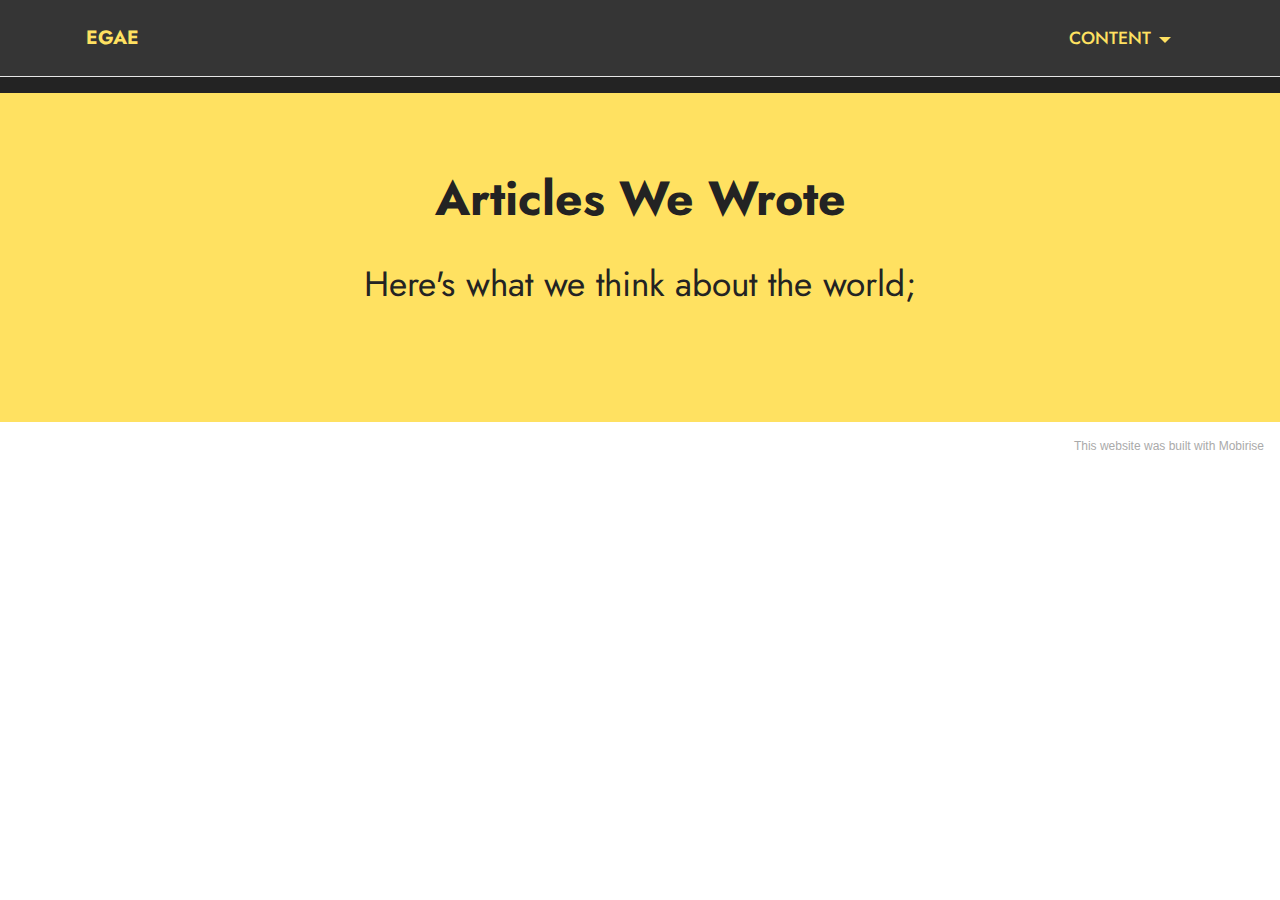
==== articles.html @ cf66ccb6 "Add files via upload" ====
<!DOCTYPE html>
<html  >
<head>
  <!-- Site made with Mobirise Website Builder v5.2.0, https://mobirise.com -->
  <meta charset="UTF-8">
  <meta http-equiv="X-UA-Compatible" content="IE=edge">
  <meta name="generator" content="Mobirise v5.2.0, mobirise.com">
  <meta name="viewport" content="width=device-width, initial-scale=1, minimum-scale=1">
  <link rel="shortcut icon" href="assets/images/logo.png" type="image/x-icon">
  <meta name="description" content="">
  
  
  <title>Articles</title>
  <link rel="stylesheet" href="assets/tether/tether.min.css">
  <link rel="stylesheet" href="assets/bootstrap/css/bootstrap.min.css">
  <link rel="stylesheet" href="assets/bootstrap/css/bootstrap-grid.min.css">
  <link rel="stylesheet" href="assets/bootstrap/css/bootstrap-reboot.min.css">
  <link rel="stylesheet" href="assets/dropdown/css/style.css">
  <link rel="stylesheet" href="assets/socicon/css/styles.css">
  <link rel="stylesheet" href="assets/theme/css/style.css">
  <link rel="preload" as="style" href="assets/mobirise/css/mbr-additional.css"><link rel="stylesheet" href="assets/mobirise/css/mbr-additional.css" type="text/css">
  
  
  
  
</head>
<body>
  
  <section class="menu cid-sfcs3PVXkH" once="menu" id="menu1-u">
    
    <nav class="navbar navbar-dropdown navbar-fixed-top navbar-expand-lg">
        <div class="container">
            <div class="navbar-brand">
                
                <span class="navbar-caption-wrap"><a class="navbar-caption text-warning text-primary display-7" href="index.html">EGAE</a></span>
            </div>
            <button class="navbar-toggler" type="button" data-toggle="collapse" data-target="#navbarSupportedContent" aria-controls="navbarNavAltMarkup" aria-expanded="false" aria-label="Toggle navigation">
                <div class="hamburger">
                    <span></span>
                    <span></span>
                    <span></span>
                    <span></span>
                </div>
            </button>
            <div class="collapse navbar-collapse" id="navbarSupportedContent">
                <ul class="navbar-nav nav-dropdown nav-right" data-app-modern-menu="true"><li class="nav-item dropdown"><a class="nav-link link dropdown-toggle text-warning display-4" href="#" data-toggle="dropdown-submenu" aria-expanded="false">
                            CONTENT</a><div class="dropdown-menu"><a class="dropdown-item text-warning text-primary display-4" href="articles.html" aria-expanded="false">ARTICLES</a><a class="dropdown-item text-warning text-primary display-4" href="games.html" aria-expanded="false">GAMES</a><a class="dropdown-item text-warning text-primary display-4" href="videos.html" aria-expanded="false">VIDEOS</a><a class="dropdown-item text-warning text-primary display-4" href="photos.html" aria-expanded="false">PHOTOS</a></div></li></ul>
                
                
            </div>
        </div>
    </nav>

</section>

<section class="footer3 cid-sfcs3QDamF" once="footers" id="footer3-v">

    

    

    <div class="container">
        <div class="media-container-row align-center mbr-white">
            
            
            <div class="row row-copirayt">
                <p class="mbr-text mb-0 mbr-fonts-style mbr-white align-center display-7">
                    Site by Matthew Stevens, Isaac, Dayne Moonsamy, Armand Bredenkamp</p>
            </div>
        </div>
    </div>
</section>

<section class="content4 cid-sfcs3Rqg0g" id="content4-w">
    
    
    <div class="container">
        <div class="row justify-content-center">
            <div class="title col-md-12 col-lg-10">
                <h3 class="mbr-section-title mbr-fonts-style align-center mb-4 display-2">
                    <strong>Articles We Wrote</strong></h3>
                <h4 class="mbr-section-subtitle align-center mbr-fonts-style mb-4 display-5">
                    Here's what we think about the world;</h4>
                
            </div>
        </div>
    </div>
</section><section style="background-color: #fff; font-family: -apple-system, BlinkMacSystemFont, 'Segoe UI', 'Roboto', 'Helvetica Neue', Arial, sans-serif; color:#aaa; font-size:12px; padding: 0; align-items: center; display: flex;"><a href="https://mobirise.site/w" style="flex: 1 1; height: 3rem; padding-left: 1rem;"></a><p style="flex: 0 0 auto; margin:0; padding-right:1rem;"><a href="https://mobirise.site/d" style="color:#aaa;">This website</a> was built with Mobirise</p></section><script src="assets/web/assets/jquery/jquery.min.js"></script>  <script src="assets/popper/popper.min.js"></script>  <script src="assets/tether/tether.min.js"></script>  <script src="assets/bootstrap/js/bootstrap.min.js"></script>  <script src="assets/smoothscroll/smooth-scroll.js"></script>  <script src="assets/dropdown/js/nav-dropdown.js"></script>  <script src="assets/dropdown/js/navbar-dropdown.js"></script>  <script src="assets/touchswipe/jquery.touch-swipe.min.js"></script>  <script src="assets/theme/js/script.js"></script>  
  
  
</body>
</html>
---- assets/dropdown/css/style.css ----
.navbar-dropdown {
  left: 0;
  padding: 0;
  position: absolute;
  right: 0;
  top: 0;
  transition: all 0.45s ease;
  z-index: 1030;
  background: #282828; }
  .navbar-dropdown .navbar-logo {
    margin-right: 0.8rem;
    transition: margin 0.3s ease-in-out;
    vertical-align: middle; }
    .navbar-dropdown .navbar-logo img {
      height: 3.125rem;
      transition: all 0.3s ease-in-out; }
    .navbar-dropdown .navbar-logo.mbr-iconfont {
      font-size: 3.125rem;
      line-height: 3.125rem; }
  .navbar-dropdown .navbar-caption {
    font-weight: 700;
    white-space: normal;
    vertical-align: -4px;
    line-height: 3.125rem !important; }
    .navbar-dropdown .navbar-caption, .navbar-dropdown .navbar-caption:hover {
      color: inherit;
      text-decoration: none; }
  .navbar-dropdown .mbr-iconfont + .navbar-caption {
    vertical-align: -1px; }
  .navbar-dropdown.navbar-fixed-top {
    position: fixed; }
  .navbar-dropdown .navbar-brand span {
    vertical-align: -4px; }
  .navbar-dropdown.bg-color.transparent {
    background: none; }
  .navbar-dropdown.navbar-short .navbar-brand {
    padding: 0.625rem 0; }
    .navbar-dropdown.navbar-short .navbar-brand span {
      vertical-align: -1px; }
  .navbar-dropdown.navbar-short .navbar-caption {
    line-height: 2.375rem !important;
    vertical-align: -2px; }
  .navbar-dropdown.navbar-short .navbar-logo {
    margin-right: 0.5rem; }
    .navbar-dropdown.navbar-short .navbar-logo img {
      height: 2.375rem; }
    .navbar-dropdown.navbar-short .navbar-logo.mbr-iconfont {
      font-size: 2.375rem;
      line-height: 2.375rem; }
  .navbar-dropdown.navbar-short .mbr-table-cell {
    height: 3.625rem; }
  .navbar-dropdown .navbar-close {
    left: 0.6875rem;
    position: fixed;
    top: 0.75rem;
    z-index: 1000; }
  .navbar-dropdown .hamburger-icon {
    content: "";
    display: inline-block;
    vertical-align: middle;
    width: 16px;
    -webkit-box-shadow: 0 -6px 0 1px #282828,0 0 0 1px #282828,0 6px 0 1px #282828;
    -moz-box-shadow: 0 -6px 0 1px #282828,0 0 0 1px #282828,0 6px 0 1px #282828;
    box-shadow: 0 -6px 0 1px #282828,0 0 0 1px #282828,0 6px 0 1px #282828; }

.dropdown-menu .dropdown-toggle[data-toggle="dropdown-submenu"]::after {
  border-bottom: 0.35em solid transparent;
  border-left: 0.35em solid;
  border-right: 0;
  border-top: 0.35em solid transparent;
  margin-left: 0.3rem; }

.dropdown-menu .dropdown-item:focus {
  outline: 0; }

.nav-dropdown {
  font-size: 0.75rem;
  font-weight: 500;
  height: auto !important; }
  .nav-dropdown .nav-btn {
    padding-left: 1rem; }
  .nav-dropdown .link {
    margin: .667em 1.667em;
    font-weight: 500;
    padding: 0;
    transition: color .2s ease-in-out; }
    .nav-dropdown .link.dropdown-toggle {
      margin-right: 2.583em; }
      .nav-dropdown .link.dropdown-toggle::after {
        margin-left: .25rem;
        border-top: 0.35em solid;
        border-right: 0.35em solid transparent;
        border-left: 0.35em solid transparent;
        border-bottom: 0; }
      .nav-dropdown .link.dropdown-toggle[aria-expanded="true"] {
        margin: 0;
        padding: 0.667em 3.263em  0.667em 1.667em; }
  .nav-dropdown .link::after,
  .nav-dropdown .dropdown-item::after {
    color: inherit; }
  .nav-dropdown .btn {
    font-size: 0.75rem;
    font-weight: 700;
    letter-spacing: 0;
    margin-bottom: 0;
    padding-left: 1.25rem;
    padding-right: 1.25rem; }
  .nav-dropdown .dropdown-menu {
    border-radius: 0;
    border: 0;
    left: 0;
    margin: 0;
    padding-bottom: 1.25rem;
    padding-top: 1.25rem;
    position: relative; }
  .nav-dropdown .dropdown-submenu {
    margin-left: 0.125rem;
    top: 0; }
  .nav-dropdown .dropdown-item {
    font-weight: 500;
    line-height: 2;
    padding: 0.3846em 4.615em 0.3846em 1.5385em;
    position: relative;
    transition: color .2s ease-in-out, background-color .2s ease-in-out; }
    .nav-dropdown .dropdown-item::after {
      margin-top: -0.3077em;
      position: absolute;
      right: 1.1538em;
      top: 50%; }
    .nav-dropdown .dropdown-item:focus, .nav-dropdown .dropdown-item:hover {
      background: none; }

@media (max-width: 767px) {
  .nav-dropdown.navbar-toggleable-sm {
    bottom: 0;
    display: none;
    left: 0;
    overflow-x: hidden;
    position: fixed;
    top: 0;
    transform: translateX(-100%);
    -ms-transform: translateX(-100%);
    -webkit-transform: translateX(-100%);
    width: 18.75rem;
    z-index: 999; } }
.nav-dropdown.navbar-toggleable-xl {
  bottom: 0;
  display: none;
  left: 0;
  overflow-x: hidden;
  position: fixed;
  top: 0;
  transform: translateX(-100%);
  -ms-transform: translateX(-100%);
  -webkit-transform: translateX(-100%);
  width: 18.75rem;
  z-index: 999; }

.nav-dropdown-sm {
  display: block !important;
  overflow-x: hidden;
  overflow: auto;
  padding-top: 3.875rem; }
  .nav-dropdown-sm::after {
    content: "";
    display: block;
    height: 3rem;
    width: 100%; }
  .nav-dropdown-sm.collapse.in ~ .navbar-close {
    display: block !important; }
  .nav-dropdown-sm.collapsing, .nav-dropdown-sm.collapse.in {
    transform: translateX(0);
    -ms-transform: translateX(0);
    -webkit-transform: translateX(0);
    transition: all 0.25s ease-out;
    -webkit-transition: all 0.25s ease-out;
    background: #282828; }
  .nav-dropdown-sm.collapsing[aria-expanded="false"] {
    transform: translateX(-100%);
    -ms-transform: translateX(-100%);
    -webkit-transform: translateX(-100%); }
  .nav-dropdown-sm .nav-item {
    display: block;
    margin-left: 0 !important;
    padding-left: 0; }
  .nav-dropdown-sm .link,
  .nav-dropdown-sm .dropdown-item {
    border-top: 1px dotted rgba(255, 255, 255, 0.1);
    font-size: 0.8125rem;
    line-height: 1.6;
    margin: 0 !important;
    padding: 0.875rem 2.4rem 0.875rem 1.5625rem !important;
    position: relative;
    white-space: normal; }
    .nav-dropdown-sm .link:focus, .nav-dropdown-sm .link:hover,
    .nav-dropdown-sm .dropdown-item:focus,
    .nav-dropdown-sm .dropdown-item:hover {
      background: rgba(0, 0, 0, 0.2) !important;
      color: #c0a375; }
  .nav-dropdown-sm .nav-btn {
    position: relative;
    padding: 1.5625rem 1.5625rem 0 1.5625rem; }
    .nav-dropdown-sm .nav-btn::before {
      border-top: 1px dotted rgba(255, 255, 255, 0.1);
      content: "";
      left: 0;
      position: absolute;
      top: 0;
      width: 100%; }
    .nav-dropdown-sm .nav-btn + .nav-btn {
      padding-top: 0.625rem; }
      .nav-dropdown-sm .nav-btn + .nav-btn::before {
        display: none; }
  .nav-dropdown-sm .btn {
    padding: 0.625rem 0; }
  .nav-dropdown-sm .dropdown-toggle[data-toggle="dropdown-submenu"]::after {
    margin-left: .25rem;
    border-top: 0.35em solid;
    border-right: 0.35em solid transparent;
    border-left: 0.35em solid transparent;
    border-bottom: 0; }
  .nav-dropdown-sm .dropdown-toggle[data-toggle="dropdown-submenu"][aria-expanded="true"]::after {
    border-top: 0;
    border-right: 0.35em solid transparent;
    border-left: 0.35em solid transparent;
    border-bottom: 0.35em solid; }
  .nav-dropdown-sm .dropdown-menu {
    margin: 0;
    padding: 0;
    position: relative;
    top: 0;
    left: 0;
    width: 100%;
    border: 0;
    float: none;
    border-radius: 0;
    background: none; }
  .nav-dropdown-sm .dropdown-submenu {
    left: 100%;
    margin-left: 0.125rem;
    margin-top: -1.25rem;
    top: 0; }

.navbar-toggleable-sm .nav-dropdown .dropdown-menu {
  position: absolute; }

.navbar-toggleable-sm .nav-dropdown .dropdown-submenu {
  left: 100%;
  margin-left: 0.125rem;
  margin-top: -1.25rem;
  top: 0; }

.navbar-toggleable-sm.opened .nav-dropdown .dropdown-menu {
  position: relative; }

.navbar-toggleable-sm.opened .nav-dropdown .dropdown-submenu {
  left: 0;
  margin-left: 00rem;
  margin-top: 0rem;
  top: 0; }

.is-builder .nav-dropdown.collapsing {
  transition: none !important; }

/*# sourceMappingURL=style.css.map */
---- assets/socicon/css/styles.css ----
@charset "UTF-8";

@font-face {
  font-family: 'Socicon';
  src:  url('../fonts/socicon.eot');
  src:  url('../fonts/socicon.eot?#iefix') format('embedded-opentype'),
    url('../fonts/socicon.woff2') format('woff2'),
    url('../fonts/socicon.ttf') format('truetype'),
    url('../fonts/socicon.woff') format('woff'),
    url('../fonts/socicon.svg#socicon') format('svg');
  font-weight: normal;
  font-style: normal;
}

[data-icon]:before {
  font-family: "socicon" !important;
  content: attr(data-icon);
  font-style: normal !important;
  font-weight: normal !important;
  font-variant: normal !important;
  text-transform: none !important;
  speak: none;
  line-height: 1;
  -webkit-font-smoothing: antialiased;
  -moz-osx-font-smoothing: grayscale;
}

[class^="socicon-"], [class*=" socicon-"] {
  /* use !important to prevent issues with browser extensions that change fonts */
  font-family: 'Socicon' !important;
  speak: none;
  font-style: normal;
  font-weight: normal;
  font-variant: normal;
  text-transform: none;
  line-height: 1;

  /* Better Font Rendering =========== */
  -webkit-font-smoothing: antialiased;
  -moz-osx-font-smoothing: grayscale;
}

.socicon-eitaa:before {
  content: "\e97c";
}
.socicon-soroush:before {
  content: "\e97d";
}
.socicon-bale:before {
  content: "\e97e";
}
.socicon-zazzle:before {
  content: "\e97b";
}
.socicon-society6:before {
  content: "\e97a";
}
.socicon-redbubble:before {
  content: "\e979";
}
.socicon-avvo:before {
  content: "\e978";
}
.socicon-stitcher:before {
  content: "\e977";
}
.socicon-googlehangouts:before {
  content: "\e974";
}
.socicon-dlive:before {
  content: "\e975";
}
.socicon-vsco:before {
  content: "\e976";
}
.socicon-flipboard:before {
  content: "\e973";
}
.socicon-ubuntu:before {
  content: "\e958";
}
.socicon-artstation:before {
  content: "\e959";
}
.socicon-invision:before {
  content: "\e95a";
}
.socicon-torial:before {
  content: "\e95b";
}
.socicon-collectorz:before {
  content: "\e95c";
}
.socicon-seenthis:before {
  content: "\e95d";
}
.socicon-googleplaymusic:before {
  content: "\e95e";
}
.socicon-debian:before {
  content: "\e95f";
}
.socicon-filmfreeway:before {
  content: "\e960";
}
.socicon-gnome:before {
  content: "\e961";
}
.socicon-itchio:before {
  content: "\e962";
}
.socicon-jamendo:before {
  content: "\e963";
}
.socicon-mix:before {
  content: "\e964";
}
.socicon-sharepoint:before {
  content: "\e965";
}
.socicon-tinder:before {
  content: "\e966";
}
.socicon-windguru:before {
  content: "\e967";
}
.socicon-cdbaby:before {
  content: "\e968";
}
.socicon-elementaryos:before {
  content: "\e969";
}
.socicon-stage32:before {
  content: "\e96a";
}
.socicon-tiktok:before {
  content: "\e96b";
}
.socicon-gitter:before {
  content: "\e96c";
}
.socicon-letterboxd:before {
  content: "\e96d";
}
.socicon-threema:before {
  content: "\e96e";
}
.socicon-splice:before {
  content: "\e96f";
}
.socicon-metapop:before {
  content: "\e970";
}
.socicon-naver:before {
  content: "\e971";
}
.socicon-remote:before {
  content: "\e972";
}
.socicon-internet:before {
  content: "\e957";
}
.socicon-moddb:before {
  content: "\e94b";
}
.socicon-indiedb:before {
  content: "\e94c";
}
.socicon-traxsource:before {
  content: "\e94d";
}
.socicon-gamefor:before {
  content: "\e94e";
}
.socicon-pixiv:before {
  content: "\e94f";
}
.socicon-myanimelist:before {
  content: "\e950";
}
.socicon-blackberry:before {
  content: "\e951";
}
.socicon-wickr:before {
  content: "\e952";
}
.socicon-spip:before {
  content: "\e953";
}
.socicon-napster:before {
  content: "\e954";
}
.socicon-beatport:before {
  content: "\e955";
}
.socicon-hackerone:before {
  content: "\e956";
}
.socicon-hackernews:before {
  content: "\e946";
}
.socicon-smashwords:before {
  content: "\e947";
}
.socicon-kobo:before {
  content: "\e948";
}
.socicon-bookbub:before {
  content: "\e949";
}
.socicon-mailru:before {
  content: "\e94a";
}
.socicon-gitlab:before {
  content: "\e945";
}
.socicon-instructables:before {
  content: "\e944";
}
.socicon-portfolio:before {
  content: "\e943";
}
.socicon-codered:before {
  content: "\e940";
}
.socicon-origin:before {
  content: "\e941";
}
.socicon-nextdoor:before {
  content: "\e942";
}
.socicon-udemy:before {
  content: "\e93f";
}
.socicon-livemaster:before {
  content: "\e93e";
}
.socicon-crunchbase:before {
  content: "\e93b";
}
.socicon-homefy:before {
  content: "\e93c";
}
.socicon-calendly:before {
  content: "\e93d";
}
.socicon-realtor:before {
  content: "\e90f";
}
.socicon-tidal:before {
  content: "\e910";
}
.socicon-qobuz:before {
  content: "\e911";
}
.socicon-natgeo:before {
  content: "\e912";
}
.socicon-mastodon:before {
  content: "\e913";
}
.socicon-unsplash:before {
  content: "\e914";
}
.socicon-homeadvisor:before {
  content: "\e915";
}
.socicon-angieslist:before {
  content: "\e916";
}
.socicon-codepen:before {
  content: "\e917";
}
.socicon-slack:before {
  content: "\e918";
}
.socicon-openaigym:before {
  content: "\e919";
}
.socicon-logmein:before {
  content: "\e91a";
}
.socicon-fiverr:before {
  content: "\e91b";
}
.socicon-gotomeeting:before {
  content: "\e91c";
}
.socicon-aliexpress:before {
  content: "\e91d";
}
.socicon-guru:before {
  content: "\e91e";
}
.socicon-appstore:before {
  content: "\e91f";
}
.socicon-homes:before {
  content: "\e920";
}
.socicon-zoom:before {
  content: "\e921";
}
.socicon-alibaba:before {
  content: "\e922";
}
.socicon-craigslist:before {
  content: "\e923";
}
.socicon-wix:before {
  content: "\e924";
}
.socicon-redfin:before {
  content: "\e925";
}
.socicon-googlecalendar:before {
  content: "\e926";
}
.socicon-shopify:before {
  content: "\e927";
}
.socicon-freelancer:before {
  content: "\e928";
}
.socicon-seedrs:before {
  content: "\e929";
}
.socicon-bing:before {
  content: "\e92a";
}
.socicon-doodle:before {
  content: "\e92b";
}
.socicon-bonanza:before {
  content: "\e92c";
}
.socicon-squarespace:before {
  content: "\e92d";
}
.socicon-toptal:before {
  content: "\e92e";
}
.socicon-gust:before {
  content: "\e92f";
}
.socicon-ask:before {
  content: "\e930";
}
.socicon-trulia:before {
  content: "\e931";
}
.socicon-loomly:before {
  content: "\e932";
}
.socicon-ghost:before {
  content: "\e933";
}
.socicon-upwork:before {
  content: "\e934";
}
.socicon-fundable:before {
  content: "\e935";
}
.socicon-booking:before {
  content: "\e936";
}
.socicon-googlemaps:before {
  content: "\e937";
}
.socicon-zillow:before {
  content: "\e938";
}
.socicon-niconico:before {
  content: "\e939";
}
.socicon-toneden:before {
  content: "\e93a";
}
.socicon-augment:before {
  content: "\e908";
}
.socicon-bitbucket:before {
  content: "\e909";
}
.socicon-fyuse:before {
  content: "\e90a";
}
.socicon-yt-gaming:before {
  content: "\e90b";
}
.socicon-sketchfab:before {
  content: "\e90c";
}
.socicon-mobcrush:before {
  content: "\e90d";
}
.socicon-microsoft:before {
  content: "\e90e";
}
.socicon-pandora:before {
  content: "\e907";
}
.socicon-messenger:before {
  content: "\e906";
}
.socicon-gamewisp:before {
  content: "\e905";
}
.socicon-bloglovin:before {
  content: "\e904";
}
.socicon-tunein:before {
  content: "\e903";
}
.socicon-gamejolt:before {
  content: "\e901";
}
.socicon-trello:before {
  content: "\e902";
}
.socicon-spreadshirt:before {
  content: "\e900";
}
.socicon-500px:before {
  content: "\e000";
}
.socicon-8tracks:before {
  content: "\e001";
}
.socicon-airbnb:before {
  content: "\e002";
}
.socicon-alliance:before {
  content: "\e003";
}
.socicon-amazon:before {
  content: "\e004";
}
.socicon-amplement:before {
  content: "\e005";
}
.socicon-android:before {
  content: "\e006";
}
.socicon-angellist:before {
  content: "\e007";
}
.socicon-apple:before {
  content: "\e008";
}
.socicon-appnet:before {
  content: "\e009";
}
.socicon-baidu:before {
  content: "\e00a";
}
.socicon-bandcamp:before {
  content: "\e00b";
}
.socicon-battlenet:before {
  content: "\e00c";
}
.socicon-mixer:before {
  content: "\e00d";
}
.socicon-bebee:before {
  content: "\e00e";
}
.socicon-bebo:before {
  content: "\e00f";
}
.socicon-behance:before {
  content: "\e010";
}
.socicon-blizzard:before {
  content: "\e011";
}
.socicon-blogger:before {
  content: "\e012";
}
.socicon-buffer:before {
  content: "\e013";
}
.socicon-chrome:before {
  content: "\e014";
}
.socicon-coderwall:before {
  content: "\e015";
}
.socicon-curse:before {
  content: "\e016";
}
.socicon-dailymotion:before {
  content: "\e017";
}
.socicon-deezer:before {
  content: "\e018";
}
.socicon-delicious:before {
  content: "\e019";
}
.socicon-deviantart:before {
  content: "\e01a";
}
.socicon-diablo:before {
  content: "\e01b";
}
.socicon-digg:before {
  content: "\e01c";
}
.socicon-discord:before {
  content: "\e01d";
}
.socicon-disqus:before {
  content: "\e01e";
}
.socicon-douban:before {
  content: "\e01f";
}
.socicon-draugiem:before {
  content: "\e020";
}
.socicon-dribbble:before {
  content: "\e021";
}
.socicon-drupal:before {
  content: "\e022";
}
.socicon-ebay:before {
  content: "\e023";
}
.socicon-ello:before {
  content: "\e024";
}
.socicon-endomodo:before {
  content: "\e025";
}
.socicon-envato:before {
  content: "\e026";
}
.socicon-etsy:before {
  content: "\e027";
}
.socicon-facebook:before {
  content: "\e028";
}
.socicon-feedburner:before {
  content: "\e029";
}
.socicon-filmweb:before {
  content: "\e02a";
}
.socicon-firefox:before {
  content: "\e02b";
}
.socicon-flattr:before {
  content: "\e02c";
}
.socicon-flickr:before {
  content: "\e02d";
}
.socicon-formulr:before {
  content: "\e02e";
}
.socicon-forrst:before {
  content: "\e02f";
}
.socicon-foursquare:before {
  content: "\e030";
}
.socicon-friendfeed:before {
  content: "\e031";
}
.socicon-github:before {
  content: "\e032";
}
.socicon-goodreads:before {
  content: "\e033";
}
.socicon-google:before {
  content: "\e034";
}
.socicon-googlescholar:before {
  content: "\e035";
}
.socicon-googlegroups:before {
  content: "\e036";
}
.socicon-googlephotos:before {
  content: "\e037";
}
.socicon-googleplus:before {
  content: "\e038";
}
.socicon-grooveshark:before {
  content: "\e039";
}
.socicon-hackerrank:before {
  content: "\e03a";
}
.socicon-hearthstone:before {
  content: "\e03b";
}
.socicon-hellocoton:before {
  content: "\e03c";
}
.socicon-heroes:before {
  content: "\e03d";
}
.socicon-smashcast:before {
  content: "\e03e";
}
.socicon-horde:before {
  content: "\e03f";
}
.socicon-houzz:before {
  content: "\e040";
}
.socicon-icq:before {
  content: "\e041";
}
.socicon-identica:before {
  content: "\e042";
}
.socicon-imdb:before {
  content: "\e043";
}
.socicon-instagram:before {
  content: "\e044";
}
.socicon-issuu:before {
  content: "\e045";
}
.socicon-istock:before {
  content: "\e046";
}
.socicon-itunes:before {
  content: "\e047";
}
.socicon-keybase:before {
  content: "\e048";
}
.socicon-lanyrd:before {
  content: "\e049";
}
.socicon-lastfm:before {
  content: "\e04a";
}
.socicon-line:before {
  content: "\e04b";
}
.socicon-linkedin:before {
  content: "\e04c";
}
.socicon-livejournal:before {
  content: "\e04d";
}
.socicon-lyft:before {
  content: "\e04e";
}
.socicon-macos:before {
  content: "\e04f";
}
.socicon-mail:before {
  content: "\e050";
}
.socicon-medium:before {
  content: "\e051";
}
.socicon-meetup:before {
  content: "\e052";
}
.socicon-mixcloud:before {
  content: "\e053";
}
.socicon-modelmayhem:before {
  content: "\e054";
}
.socicon-mumble:before {
  content: "\e055";
}
.socicon-myspace:before {
  content: "\e056";
}
.socicon-newsvine:before {
  content: "\e057";
}
.socicon-nintendo:before {
  content: "\e058";
}
.socicon-npm:before {
  content: "\e059";
}
.socicon-odnoklassniki:before {
  content: "\e05a";
}
.socicon-openid:before {
  content: "\e05b";
}
.socicon-opera:before {
  content: "\e05c";
}
.socicon-outlook:before {
  content: "\e05d";
}
.socicon-overwatch:before {
  content: "\e05e";
}
.socicon-patreon:before {
  content: "\e05f";
}
.socicon-paypal:before {
  content: "\e060";
}
.socicon-periscope:before {
  content: "\e061";
}
.socicon-persona:before {
  content: "\e062";
}
.socicon-pinterest:before {
  content: "\e063";
}
.socicon-play:before {
  content: "\e064";
}
.socicon-player:before {
  content: "\e065";
}
.socicon-playstation:before {
  content: "\e066";
}
.socicon-pocket:before {
  content: "\e067";
}
.socicon-qq:before {
  content: "\e068";
}
.socicon-quora:before {
  content: "\e069";
}
.socicon-raidcall:before {
  content: "\e06a";
}
.socicon-ravelry:before {
  content: "\e06b";
}
.socicon-reddit:before {
  content: "\e06c";
}
.socicon-renren:before {
  content: "\e06d";
}
.socicon-researchgate:before {
  content: "\e06e";
}
.socicon-residentadvisor:before {
  content: "\e06f";
}
.socicon-reverbnation:before {
  content: "\e070";
}
.socicon-rss:before {
  content: "\e071";
}
.socicon-sharethis:before {
  content: "\e072";
}
.socicon-skype:before {
  content: "\e073";
}
.socicon-slideshare:before {
  content: "\e074";
}
.socicon-smugmug:before {
  content: "\e075";
}
.socicon-snapchat:before {
  content: "\e076";
}
.socicon-songkick:before {
  content: "\e077";
}
.socicon-soundcloud:before {
  content: "\e078";
}
.socicon-spotify:before {
  content: "\e079";
}
.socicon-stackexchange:before {
  content: "\e07a";
}
.socicon-stackoverflow:before {
  content: "\e07b";
}
.socicon-starcraft:before {
  content: "\e07c";
}
.socicon-stayfriends:before {
  content: "\e07d";
}
.socicon-steam:before {
  content: "\e07e";
}
.socicon-storehouse:before {
  content: "\e07f";
}
.socicon-strava:before {
  content: "\e080";
}
.socicon-streamjar:before {
  content: "\e081";
}
.socicon-stumbleupon:before {
  content: "\e082";
}
.socicon-swarm:before {
  content: "\e083";
}
.socicon-teamspeak:before {
  content: "\e084";
}
.socicon-teamviewer:before {
  content: "\e085";
}
.socicon-technorati:before {
  content: "\e086";
}
.socicon-telegram:before {
  content: "\e087";
}
.socicon-tripadvisor:before {
  content: "\e088";
}
.socicon-tripit:before {
  content: "\e089";
}
.socicon-triplej:before {
  content: "\e08a";
}
.socicon-tumblr:before {
  content: "\e08b";
}
.socicon-twitch:before {
  content: "\e08c";
}
.socicon-twitter:before {
  content: "\e08d";
}
.socicon-uber:before {
  content: "\e08e";
}
.socicon-ventrilo:before {
  content: "\e08f";
}
.socicon-viadeo:before {
  content: "\e090";
}
.socicon-viber:before {
  content: "\e091";
}
.socicon-viewbug:before {
  content: "\e092";
}
.socicon-vimeo:before {
  content: "\e093";
}
.socicon-vine:before {
  content: "\e094";
}
.socicon-vkontakte:before {
  content: "\e095";
}
.socicon-warcraft:before {
  content: "\e096";
}
.socicon-wechat:before {
  content: "\e097";
}
.socicon-weibo:before {
  content: "\e098";
}
.socicon-whatsapp:before {
  content: "\e099";
}
.socicon-wikipedia:before {
  content: "\e09a";
}
.socicon-windows:before {
  content: "\e09b";
}
.socicon-wordpress:before {
  content: "\e09c";
}
.socicon-wykop:before {
  content: "\e09d";
}
.socicon-xbox:before {
  content: "\e09e";
}
.socicon-xing:before {
  content: "\e09f";
}
.socicon-yahoo:before {
  content: "\e0a0";
}
.socicon-yammer:before {
  content: "\e0a1";
}
.socicon-yandex:before {
  content: "\e0a2";
}
.socicon-yelp:before {
  content: "\e0a3";
}
.socicon-younow:before {
  content: "\e0a4";
}
.socicon-youtube:before {
  content: "\e0a5";
}
.socicon-zapier:before {
  content: "\e0a6";
}
.socicon-zerply:before {
  content: "\e0a7";
}
.socicon-zomato:before {
  content: "\e0a8";
}
.socicon-zynga:before {
  content: "\e0a9";
}
---- assets/theme/css/style.css ----
section {
  background-color: #ffffff;
}

body {
  font-style: normal;
  line-height: 1.5;
  font-weight: 400;
  color: #232323;
  position: relative;
}

section,
.container,
.container-fluid {
  position: relative;
  word-wrap: break-word;
}

a.mbr-iconfont:hover {
  text-decoration: none;
}

.article .lead p,
.article .lead ul,
.article .lead ol,
.article .lead pre,
.article .lead blockquote {
  margin-bottom: 0;
}

a {
  font-style: normal;
  font-weight: 400;
  cursor: pointer;
}

a, a:hover {
  text-decoration: none;
}

.mbr-section-title {
  font-style: normal;
  line-height: 1.3;
}

.mbr-section-subtitle {
  line-height: 1.3;
}

.mbr-text {
  font-style: normal;
  line-height: 1.7;
}

h1,
h2,
h3,
h4,
h5,
h6,
.display-1,
.display-2,
.display-4,
.display-5,
.display-7,
span,
p,
a {
  line-height: 1;
  word-break: break-word;
  word-wrap: break-word;
  font-weight: 400;
}

b,
strong {
  font-weight: bold;
}

input:-webkit-autofill, input:-webkit-autofill:hover, input:-webkit-autofill:focus, input:-webkit-autofill:active {
  -webkit-transition-delay: 9999s;
          transition-delay: 9999s;
  -webkit-transition-property: background-color, color;
  transition-property: background-color, color;
}

textarea[type="hidden"] {
  display: none;
}

section {
  background-position: 50% 50%;
  background-repeat: no-repeat;
  background-size: cover;
}

section .mbr-background-video,
section .mbr-background-video-preview {
  position: absolute;
  bottom: 0;
  left: 0;
  right: 0;
  top: 0;
}

.hidden {
  visibility: hidden;
}

.mbr-z-index20 {
  z-index: 20;
}

/*! Base colors */
.mbr-white {
  color: #ffffff;
}

.mbr-black {
  color: #111111;
}

.mbr-bg-white {
  background-color: #ffffff;
}

.mbr-bg-black {
  background-color: #000000;
}

/*! Text-aligns */
.align-left {
  text-align: left;
}

.align-center {
  text-align: center;
}

.align-right {
  text-align: right;
}

/*! Font-weight  */
.mbr-light {
  font-weight: 300;
}

.mbr-regular {
  font-weight: 400;
}

.mbr-semibold {
  font-weight: 500;
}

.mbr-bold {
  font-weight: 700;
}

/*! Media  */
.media-content {
  -ms-flex-preferred-size: 100%;
      flex-basis: 100%;
}

.media-container-row {
  display: -webkit-box;
  display: -ms-flexbox;
  display: flex;
  -webkit-box-orient: horizontal;
  -webkit-box-direction: normal;
      -ms-flex-direction: row;
          flex-direction: row;
  -ms-flex-wrap: wrap;
      flex-wrap: wrap;
  -webkit-box-pack: center;
      -ms-flex-pack: center;
          justify-content: center;
  -ms-flex-line-pack: center;
      align-content: center;
  -webkit-box-align: start;
      -ms-flex-align: start;
          align-items: start;
}

.media-container-row .media-size-item {
  width: 400px;
}

.media-container-column {
  display: -webkit-box;
  display: -ms-flexbox;
  display: flex;
  -webkit-box-orient: vertical;
  -webkit-box-direction: normal;
      -ms-flex-direction: column;
          flex-direction: column;
  -ms-flex-wrap: wrap;
      flex-wrap: wrap;
  -webkit-box-pack: center;
      -ms-flex-pack: center;
          justify-content: center;
  -ms-flex-line-pack: center;
      align-content: center;
  -webkit-box-align: stretch;
      -ms-flex-align: stretch;
          align-items: stretch;
}

.media-container-column > * {
  width: 100%;
}

@media (min-width: 992px) {
  .media-container-row {
    -ms-flex-wrap: nowrap;
        flex-wrap: nowrap;
  }
}

figure {
  margin-bottom: 0;
  overflow: hidden;
}

figure[mbr-media-size] {
  -webkit-transition: width 0.1s;
  transition: width 0.1s;
}

img,
iframe {
  display: block;
  width: 100%;
}

.card {
  background-color: transparent;
  border: none;
}

.card-box {
  width: 100%;
}

.card-img {
  text-align: center;
  -ms-flex-negative: 0;
      flex-shrink: 0;
  -webkit-flex-shrink: 0;
}

.media {
  max-width: 100%;
  margin: 0 auto;
}

.mbr-figure {
  -ms-flex-item-align: center;
      -ms-grid-row-align: center;
      align-self: center;
}

.media-container > div {
  max-width: 100%;
}

.mbr-figure img,
.card-img img {
  width: 100%;
}

@media (max-width: 991px) {
  .media-size-item {
    width: auto !important;
  }
  .media {
    width: auto;
  }
  .mbr-figure {
    width: 100% !important;
  }
}

/*! Buttons */
.mbr-section-btn {
  margin-left: -0.6rem;
  margin-right: -0.6rem;
  font-size: 0;
}

.btn {
  font-weight: 600;
  border-width: 1px;
  font-style: normal;
  margin: 0.6rem 0.6rem;
  white-space: normal;
  -webkit-transition: all 0.2s ease-in-out;
  transition: all 0.2s ease-in-out;
  display: -webkit-inline-box;
  display: -ms-inline-flexbox;
  display: inline-flex;
  -webkit-box-align: center;
      -ms-flex-align: center;
          align-items: center;
  -webkit-box-pack: center;
      -ms-flex-pack: center;
          justify-content: center;
  word-break: break-word;
}

.btn-sm {
  font-weight: 600;
  letter-spacing: 0px;
  -webkit-transition: all 0.3s ease-in-out;
  transition: all 0.3s ease-in-out;
}

.btn-md {
  font-weight: 600;
  letter-spacing: 0px;
  -webkit-transition: all 0.3s ease-in-out;
  transition: all 0.3s ease-in-out;
}

.btn-lg {
  font-weight: 600;
  letter-spacing: 0px;
  -webkit-transition: all 0.3s ease-in-out;
  transition: all 0.3s ease-in-out;
}

.btn-form {
  margin: 0;
}

.btn-form:hover {
  cursor: pointer;
}

nav .mbr-section-btn {
  margin-left: 0rem;
  margin-right: 0rem;
}

/*! Btn icon margin */
.btn .mbr-iconfont,
.btn.btn-sm .mbr-iconfont {
  -webkit-box-ordinal-group: 2;
      -ms-flex-order: 1;
          order: 1;
  cursor: pointer;
  margin-left: 0.5rem;
  vertical-align: sub;
}

.btn.btn-md .mbr-iconfont,
.btn.btn-md .mbr-iconfont {
  margin-left: 0.8rem;
}

.mbr-regular {
  font-weight: 400;
}

.mbr-semibold {
  font-weight: 500;
}

.mbr-bold {
  font-weight: 700;
}

[type="submit"] {
  -webkit-appearance: none;
}

/*! Full-screen */
.mbr-fullscreen .mbr-overlay {
  min-height: 100vh;
}

.mbr-fullscreen {
  display: -webkit-box;
  display: -ms-flexbox;
  display: flex;
  display: -moz-flex;
  display: -ms-flex;
  display: -o-flex;
  -webkit-box-align: center;
      -ms-flex-align: center;
          align-items: center;
  min-height: 100vh;
  padding-top: 3rem;
  padding-bottom: 3rem;
}

/*! Map */
.map {
  height: 25rem;
  position: relative;
}

.map iframe {
  width: 100%;
  height: 100%;
}

/*! Scroll to top arrow */
.mbr-arrow-up {
  bottom: 25px;
  right: 90px;
  position: fixed;
  text-align: right;
  z-index: 5000;
  color: #ffffff;
  font-size: 22px;
}

.mbr-arrow-up a {
  background: rgba(0, 0, 0, 0.2);
  border-radius: 50%;
  color: #fff;
  display: inline-block;
  height: 60px;
  width: 60px;
  border: 2px solid #fff;
  outline-style: none !important;
  position: relative;
  text-decoration: none;
  -webkit-transition: all 0.3s ease-in-out;
  transition: all 0.3s ease-in-out;
  cursor: pointer;
  text-align: center;
}

.mbr-arrow-up a:hover {
  background-color: rgba(0, 0, 0, 0.4);
}

.mbr-arrow-up a i {
  line-height: 60px;
}

.mbr-arrow-up-icon {
  display: block;
  color: #fff;
}

.mbr-arrow-up-icon::before {
  content: "\203a";
  display: inline-block;
  font-family: serif;
  font-size: 22px;
  line-height: 1;
  font-style: normal;
  position: relative;
  top: 6px;
  left: -4px;
  -webkit-transform: rotate(-90deg);
          transform: rotate(-90deg);
}

/*! Arrow Down */
.mbr-arrow {
  position: absolute;
  bottom: 45px;
  left: 50%;
  width: 60px;
  height: 60px;
  cursor: pointer;
  background-color: rgba(80, 80, 80, 0.5);
  border-radius: 50%;
  -webkit-transform: translateX(-50%);
          transform: translateX(-50%);
}

@media (max-width: 767px) {
  .mbr-arrow {
    display: none;
  }
}

.mbr-arrow > a {
  display: inline-block;
  text-decoration: none;
  outline-style: none;
  -webkit-animation: arrowdown 1.7s ease-in-out infinite;
          animation: arrowdown 1.7s ease-in-out infinite;
  color: #ffffff;
}

.mbr-arrow > a > i {
  position: absolute;
  top: -2px;
  left: 15px;
  font-size: 2rem;
}

#scrollToTop a i::before {
  content: "";
  position: absolute;
  display: block;
  border-bottom: 2.5px solid #fff;
  border-left: 2.5px solid #fff;
  width: 27.8%;
  height: 27.8%;
  left: 50%;
  top: 50%;
  -webkit-transform: rotate(135deg);
  transform: translateY(-30%) translateX(-50%) rotate(135deg);
}

@keyframes arrowdown {
  0% {
    -webkit-transform: translateY(0px);
            transform: translateY(0px);
  }
  50% {
    -webkit-transform: translateY(-5px);
            transform: translateY(-5px);
  }
  100% {
    -webkit-transform: translateY(0px);
            transform: translateY(0px);
  }
}

@-webkit-keyframes arrowdown {
  0% {
    -webkit-transform: translateY(0px);
            transform: translateY(0px);
  }
  50% {
    -webkit-transform: translateY(-5px);
            transform: translateY(-5px);
  }
  100% {
    -webkit-transform: translateY(0px);
            transform: translateY(0px);
  }
}

@media (max-width: 500px) {
  .mbr-arrow-up {
    left: 50%;
    right: auto;
  }
}

/*Gradients animation*/
@keyframes gradient-animation {
  from {
    background-position: 0% 100%;
    -webkit-animation-timing-function: ease-in-out;
            animation-timing-function: ease-in-out;
  }
  to {
    background-position: 100% 0%;
    -webkit-animation-timing-function: ease-in-out;
            animation-timing-function: ease-in-out;
  }
}

@-webkit-keyframes gradient-animation {
  from {
    background-position: 0% 100%;
    -webkit-animation-timing-function: ease-in-out;
            animation-timing-function: ease-in-out;
  }
  to {
    background-position: 100% 0%;
    -webkit-animation-timing-function: ease-in-out;
            animation-timing-function: ease-in-out;
  }
}

.bg-gradient {
  background-size: 200% 200%;
  animation: gradient-animation 5s infinite alternate;
  -webkit-animation: gradient-animation 5s infinite alternate;
}

.menu .navbar-brand {
  display: -webkit-flex;
}

.menu .navbar-brand span {
  display: -webkit-box;
  display: -ms-flexbox;
  display: flex;
  display: -webkit-flex;
}

.menu .navbar-brand .navbar-caption-wrap {
  display: -webkit-flex;
}

.menu .navbar-brand .navbar-logo img {
  display: -webkit-flex;
}

@media (min-width: 768px) and (max-width: 991px) {
  .menu .navbar-toggleable-sm .navbar-nav {
    display: -webkit-box;
    display: -ms-flexbox;
  }
}

@media (max-width: 991px) {
  .menu .navbar-collapse {
    max-height: 93.5vh;
  }
  .menu .navbar-collapse.show {
    overflow: auto;
  }
}

@media (min-width: 992px) {
  .menu .navbar-nav.nav-dropdown {
    display: -webkit-flex;
  }
  .menu .navbar-toggleable-sm .navbar-collapse {
    display: -webkit-flex !important;
  }
  .menu .collapsed .navbar-collapse {
    max-height: 93.5vh;
  }
  .menu .collapsed .navbar-collapse.show {
    overflow: auto;
  }
}

@media (max-width: 767px) {
  .menu .navbar-collapse {
    max-height: 80vh;
  }
}

.nav-link .mbr-iconfont {
  margin-right: .5rem;
}

.navbar {
  display: -webkit-flex;
  -webkit-flex-wrap: wrap;
  -webkit-align-items: center;
  -webkit-justify-content: space-between;
}

.navbar-collapse {
  -webkit-flex-basis: 100%;
  -webkit-flex-grow: 1;
  -webkit-align-items: center;
}

.nav-dropdown .link {
  padding: 0.667em 1.667em !important;
  margin: 0 !important;
}

.nav {
  display: -webkit-flex;
  -webkit-flex-wrap: wrap;
}

.row {
  display: -webkit-flex;
  -webkit-flex-wrap: wrap;
}

.justify-content-center {
  -webkit-justify-content: center;
}

.form-inline {
  display: -webkit-flex;
}

.card-wrapper {
  -webkit-flex: 1;
}

.carousel-control {
  z-index: 10;
  display: -webkit-flex;
}

.carousel-controls {
  display: -webkit-flex;
}

.media {
  display: -webkit-flex;
}

.form-group:focus {
  outline: none;
}

.jq-selectbox__select {
  padding: 7px 0;
  position: relative;
}

.jq-selectbox__dropdown {
  overflow: hidden;
  border-radius: 10px;
  position: absolute;
  top: 100%;
  left: 0 !important;
  width: 100% !important;
}

.jq-selectbox__trigger-arrow {
  right: 0;
  -webkit-transform: translateY(-50%);
          transform: translateY(-50%);
}

.jq-selectbox li {
  padding: 1.07em 0.5em;
}

input[type="range"] {
  padding-left: 0 !important;
  padding-right: 0 !important;
}

.modal-dialog,
.modal-content {
  height: 100%;
}

.modal-dialog .carousel-inner {
  height: calc(100vh - 1.75rem);
}

@media (max-width: 575px) {
  .modal-dialog .carousel-inner {
    height: calc(100vh - 1rem);
  }
}

.carousel-item {
  text-align: center;
}

.carousel-item img {
  margin: auto;
}

.navbar-toggler {
  -webkit-align-self: flex-start;
  -ms-flex-item-align: start;
  align-self: flex-start;
  padding: 0.25rem 0.75rem;
  font-size: 1.25rem;
  line-height: 1;
  background: transparent;
  border: 1px solid transparent;
  border-radius: 0.25rem;
}

.navbar-toggler:focus,
.navbar-toggler:hover {
  text-decoration: none;
}

.navbar-toggler-icon {
  display: inline-block;
  width: 1.5em;
  height: 1.5em;
  vertical-align: middle;
  content: "";
  background: no-repeat center center;
  background-size: 100% 100%;
}

.navbar-toggler-left {
  position: absolute;
  left: 1rem;
}

.navbar-toggler-right {
  position: absolute;
  right: 1rem;
}

.card-img {
  width: auto;
}

.menu .navbar.collapsed:not(.beta-menu) {
  -webkit-box-orient: vertical;
  -webkit-box-direction: normal;
      -ms-flex-direction: column;
          flex-direction: column;
}

.carousel-item.active,
.carousel-item-next,
.carousel-item-prev {
  display: -webkit-box;
  display: -ms-flexbox;
  display: flex;
}

.note-air-layout .dropup .dropdown-menu,
.note-air-layout .navbar-fixed-bottom .dropdown .dropdown-menu {
  bottom: initial !important;
}

html,
body {
  height: auto;
  min-height: 100vh;
}

.dropup .dropdown-toggle::after {
  display: none;
}

.form-asterisk {
  font-family: initial;
  position: absolute;
  top: -2px;
  font-weight: normal;
}

.form-control-label {
  position: relative;
  cursor: pointer;
  margin-bottom: 0.357em;
  padding: 0;
}

.alert {
  color: #ffffff;
  border-radius: 0;
  border: 0;
  font-size: 1.1rem;
  line-height: 1.5;
  margin-bottom: 1.875rem;
  padding: 1.25rem;
  position: relative;
  text-align: center;
}

.alert.alert-form::after {
  background-color: inherit;
  bottom: -7px;
  content: "";
  display: block;
  height: 14px;
  left: 50%;
  margin-left: -7px;
  position: absolute;
  -webkit-transform: rotate(45deg);
          transform: rotate(45deg);
  width: 14px;
}

.form-control {
  background-color: #ffffff;
  background-clip: border-box;
  color: #232323;
  line-height: 1rem !important;
  height: auto;
  padding: 0.6rem 1.2rem;
  -webkit-transition: border-color 0.25s ease 0s;
  transition: border-color 0.25s ease 0s;
  border: 1px solid transparent !important;
  border-radius: 4px;
  -webkit-box-shadow: rgba(0, 0, 0, 0.07) 0px 1px 1px 0px, rgba(0, 0, 0, 0.07) 0px 1px 3px 0px, rgba(0, 0, 0, 0.03) 0px 0px 0px 1px;
          box-shadow: rgba(0, 0, 0, 0.07) 0px 1px 1px 0px, rgba(0, 0, 0, 0.07) 0px 1px 3px 0px, rgba(0, 0, 0, 0.03) 0px 0px 0px 1px;
}

.form-active .form-control:invalid {
  border-color: red;
}

form .row {
  margin-left: -0.6rem;
  margin-right: -0.6rem;
}

form .row [class*="col"] {
  padding-left: 0.6rem;
  padding-right: 0.6rem;
}

form .mbr-section-btn {
  margin: 0;
  padding-left: 0.6rem;
  padding-right: 0.6rem;
}

form .btn {
  display: -webkit-box;
  display: -ms-flexbox;
  display: flex;
  padding: 0.6rem 1.2rem;
  margin: 0;
}

form .form-check-input {
  margin-top: .5;
}

textarea.form-control {
  line-height: 1.5rem !important;
}

.form-group {
  margin-bottom: 1.2rem;
}

.form-control,
form .btn {
  min-height: 48px;
}

.gdpr-block label span.textGDPR input[name='gdpr'] {
  top: 7px;
}

.form-control:focus {
  -webkit-box-shadow: none;
          box-shadow: none;
}

:focus {
  outline: none;
}

.mbr-overlay {
  background-color: #000;
  bottom: 0;
  left: 0;
  opacity: 0.5;
  position: absolute;
  right: 0;
  top: 0;
  z-index: 0;
  pointer-events: none;
}

blockquote {
  font-style: italic;
  padding: 3rem;
  font-size: 1.09rem;
  position: relative;
  border-left: 3px solid;
}

ul,
ol,
pre,
blockquote {
  margin-bottom: 2.3125rem;
}

.mt-4 {
  margin-top: 2rem !important;
}

.mb-4 {
  margin-bottom: 2rem !important;
}

@media (min-width: 992px) {
  .container {
    padding-left: 16px;
    padding-right: 16px;
  }
  .row {
    margin-left: -16px;
    margin-right: -16px;
  }
  .row > [class*="col"] {
    padding-left: 16px;
    padding-right: 16px;
  }
}

@media (min-width: 768px) {
  .container-fluid {
    padding-left: 32px;
    padding-right: 32px;
  }
}

@media (min-width: 768px) and (max-width: 991px) {
  .mbr-container {
    padding-left: 32px;
    padding-right: 32px;
  }
}

@media (max-width: 767px) {
  .mbr-container {
    padding-left: 16px;
    padding-right: 16px;
  }
}

.card-wrapper,
.item-wrapper {
  overflow: hidden;
}

.app-video-wrapper > img {
  opacity: 1;
}
/*# sourceMappingURL=style.css.map */.engine {
	position: absolute;
	text-indent: -2400px;
	text-align: center;
	padding: 0;
	top: 0;
	left: -2400px;
}
---- assets/mobirise/css/mbr-additional.css ----
@import url(https://fonts.googleapis.com/css?family=Jost:100,200,300,400,500,600,700,800,900,100i,200i,300i,400i,500i,600i,700i,800i,900i&display=swap);





body {
  font-family: IBM Plex Sans;
}
.display-1 {
  font-family: 'Jost', sans-serif;
  font-size: 4.6rem;
  line-height: 1.1;
}
.display-1 > .mbr-iconfont {
  font-size: 5.75rem;
}
.display-2 {
  font-family: 'Jost', sans-serif;
  font-size: 3rem;
  line-height: 1.1;
}
.display-2 > .mbr-iconfont {
  font-size: 3.75rem;
}
.display-4 {
  font-family: 'Jost', sans-serif;
  font-size: 1.1rem;
  line-height: 1.5;
}
.display-4 > .mbr-iconfont {
  font-size: 1.375rem;
}
.display-5 {
  font-family: 'Jost', sans-serif;
  font-size: 2.2rem;
  line-height: 1.5;
}
.display-5 > .mbr-iconfont {
  font-size: 2.75rem;
}
.display-7 {
  font-family: 'Jost', sans-serif;
  font-size: 1.2rem;
  line-height: 1.5;
}
.display-7 > .mbr-iconfont {
  font-size: 1.5rem;
}
/* ---- Fluid typography for mobile devices ---- */
/* 1.4 - font scale ratio ( bootstrap == 1.42857 ) */
/* 100vw - current viewport width */
/* (48 - 20)  48 == 48rem == 768px, 20 == 20rem == 320px(minimal supported viewport) */
/* 0.65 - min scale variable, may vary */
@media (max-width: 992px) {
  .display-1 {
    font-size: 3.68rem;
  }
}
@media (max-width: 768px) {
  .display-1 {
    font-size: 3.22rem;
    font-size: calc( 2.26rem + (4.6 - 2.26) * ((100vw - 20rem) / (48 - 20)));
    line-height: calc( 1.1 * (2.26rem + (4.6 - 2.26) * ((100vw - 20rem) / (48 - 20))));
  }
  .display-2 {
    font-size: 2.4rem;
    font-size: calc( 1.7rem + (3 - 1.7) * ((100vw - 20rem) / (48 - 20)));
    line-height: calc( 1.3 * (1.7rem + (3 - 1.7) * ((100vw - 20rem) / (48 - 20))));
  }
  .display-4 {
    font-size: 0.88rem;
    font-size: calc( 1.0350000000000001rem + (1.1 - 1.0350000000000001) * ((100vw - 20rem) / (48 - 20)));
    line-height: calc( 1.4 * (1.0350000000000001rem + (1.1 - 1.0350000000000001) * ((100vw - 20rem) / (48 - 20))));
  }
  .display-5 {
    font-size: 1.76rem;
    font-size: calc( 1.42rem + (2.2 - 1.42) * ((100vw - 20rem) / (48 - 20)));
    line-height: calc( 1.4 * (1.42rem + (2.2 - 1.42) * ((100vw - 20rem) / (48 - 20))));
  }
  .display-7 {
    font-size: 0.96rem;
    font-size: calc( 1.07rem + (1.2 - 1.07) * ((100vw - 20rem) / (48 - 20)));
    line-height: calc( 1.4 * (1.07rem + (1.2 - 1.07) * ((100vw - 20rem) / (48 - 20))));
  }
}
/* Buttons */
.btn {
  padding: 0.6rem 1.2rem;
  border-radius: 4px;
}
.btn-sm {
  padding: 0.6rem 1.2rem;
  border-radius: 4px;
}
.btn-md {
  padding: 0.6rem 1.2rem;
  border-radius: 4px;
}
.btn-lg {
  padding: 1rem 2.6rem;
  border-radius: 4px;
}
.bg-primary {
  background-color: #6592e6 !important;
}
.bg-success {
  background-color: #40b0bf !important;
}
.bg-info {
  background-color: #47b5ed !important;
}
.bg-warning {
  background-color: #ffe161 !important;
}
.bg-danger {
  background-color: #ff9966 !important;
}
.btn-primary,
.btn-primary:active {
  background-color: #6592e6 !important;
  border-color: #6592e6 !important;
  color: #ffffff !important;
  box-shadow: 0 2px 2px 0 rgba(0, 0, 0, 0.2);
}
.btn-primary:hover,
.btn-primary:focus,
.btn-primary.focus,
.btn-primary.active {
  color: #ffffff !important;
  background-color: #2260d2 !important;
  border-color: #2260d2 !important;
  box-shadow: 0 2px 5px 0 rgba(0, 0, 0, 0.2);
}
.btn-primary.disabled,
.btn-primary:disabled {
  color: #ffffff !important;
  background-color: #2260d2 !important;
  border-color: #2260d2 !important;
}
.btn-secondary,
.btn-secondary:active {
  background-color: #ff6666 !important;
  border-color: #ff6666 !important;
  color: #ffffff !important;
  box-shadow: 0 2px 2px 0 rgba(0, 0, 0, 0.2);
}
.btn-secondary:hover,
.btn-secondary:focus,
.btn-secondary.focus,
.btn-secondary.active {
  color: #ffffff !important;
  background-color: #ff0f0f !important;
  border-color: #ff0f0f !important;
  box-shadow: 0 2px 5px 0 rgba(0, 0, 0, 0.2);
}
.btn-secondary.disabled,
.btn-secondary:disabled {
  color: #ffffff !important;
  background-color: #ff0f0f !important;
  border-color: #ff0f0f !important;
}
.btn-info,
.btn-info:active {
  background-color: #47b5ed !important;
  border-color: #47b5ed !important;
  color: #ffffff !important;
  box-shadow: 0 2px 2px 0 rgba(0, 0, 0, 0.2);
}
.btn-info:hover,
.btn-info:focus,
.btn-info.focus,
.btn-info.active {
  color: #ffffff !important;
  background-color: #148cca !important;
  border-color: #148cca !important;
  box-shadow: 0 2px 5px 0 rgba(0, 0, 0, 0.2);
}
.btn-info.disabled,
.btn-info:disabled {
  color: #ffffff !important;
  background-color: #148cca !important;
  border-color: #148cca !important;
}
.btn-success,
.btn-success:active {
  background-color: #40b0bf !important;
  border-color: #40b0bf !important;
  color: #ffffff !important;
  box-shadow: 0 2px 2px 0 rgba(0, 0, 0, 0.2);
}
.btn-success:hover,
.btn-success:focus,
.btn-success.focus,
.btn-success.active {
  color: #ffffff !important;
  background-color: #2a747e !important;
  border-color: #2a747e !important;
  box-shadow: 0 2px 5px 0 rgba(0, 0, 0, 0.2);
}
.btn-success.disabled,
.btn-success:disabled {
  color: #ffffff !important;
  background-color: #2a747e !important;
  border-color: #2a747e !important;
}
.btn-warning,
.btn-warning:active {
  background-color: #ffe161 !important;
  border-color: #ffe161 !important;
  color: #614f00 !important;
  box-shadow: 0 2px 2px 0 rgba(0, 0, 0, 0.2);
}
.btn-warning:hover,
.btn-warning:focus,
.btn-warning.focus,
.btn-warning.active {
  color: #0a0800 !important;
  background-color: #ffd10a !important;
  border-color: #ffd10a !important;
  box-shadow: 0 2px 5px 0 rgba(0, 0, 0, 0.2);
}
.btn-warning.disabled,
.btn-warning:disabled {
  color: #614f00 !important;
  background-color: #ffd10a !important;
  border-color: #ffd10a !important;
}
.btn-danger,
.btn-danger:active {
  background-color: #ff9966 !important;
  border-color: #ff9966 !important;
  color: #ffffff !important;
  box-shadow: 0 2px 2px 0 rgba(0, 0, 0, 0.2);
}
.btn-danger:hover,
.btn-danger:focus,
.btn-danger.focus,
.btn-danger.active {
  color: #ffffff !important;
  background-color: #ff5f0f !important;
  border-color: #ff5f0f !important;
  box-shadow: 0 2px 5px 0 rgba(0, 0, 0, 0.2);
}
.btn-danger.disabled,
.btn-danger:disabled {
  color: #ffffff !important;
  background-color: #ff5f0f !important;
  border-color: #ff5f0f !important;
}
.btn-white,
.btn-white:active {
  background-color: #fafafa !important;
  border-color: #fafafa !important;
  color: #7a7a7a !important;
  box-shadow: 0 2px 2px 0 rgba(0, 0, 0, 0.2);
}
.btn-white:hover,
.btn-white:focus,
.btn-white.focus,
.btn-white.active {
  color: #4f4f4f !important;
  background-color: #cfcfcf !important;
  border-color: #cfcfcf !important;
  box-shadow: 0 2px 5px 0 rgba(0, 0, 0, 0.2);
}
.btn-white.disabled,
.btn-white:disabled {
  color: #7a7a7a !important;
  background-color: #cfcfcf !important;
  border-color: #cfcfcf !important;
}
.btn-black,
.btn-black:active {
  background-color: #232323 !important;
  border-color: #232323 !important;
  color: #ffffff !important;
  box-shadow: 0 2px 2px 0 rgba(0, 0, 0, 0.2);
}
.btn-black:hover,
.btn-black:focus,
.btn-black.focus,
.btn-black.active {
  color: #ffffff !important;
  background-color: #000000 !important;
  border-color: #000000 !important;
  box-shadow: 0 2px 5px 0 rgba(0, 0, 0, 0.2);
}
.btn-black.disabled,
.btn-black:disabled {
  color: #ffffff !important;
  background-color: #000000 !important;
  border-color: #000000 !important;
}
.btn-primary-outline,
.btn-primary-outline:active {
  background-color: transparent !important;
  border-color: transparent;
  color: #6592e6;
}
.btn-primary-outline:hover,
.btn-primary-outline:focus,
.btn-primary-outline.focus,
.btn-primary-outline.active {
  color: #2260d2 !important;
  background-color: transparent!important;
  border-color: transparent!important;
  box-shadow: none!important;
}
.btn-primary-outline.disabled,
.btn-primary-outline:disabled {
  color: #ffffff !important;
  background-color: #6592e6 !important;
  border-color: #6592e6 !important;
}
.btn-secondary-outline,
.btn-secondary-outline:active {
  background-color: transparent !important;
  border-color: transparent;
  color: #ff6666;
}
.btn-secondary-outline:hover,
.btn-secondary-outline:focus,
.btn-secondary-outline.focus,
.btn-secondary-outline.active {
  color: #ff0f0f !important;
  background-color: transparent!important;
  border-color: transparent!important;
  box-shadow: none!important;
}
.btn-secondary-outline.disabled,
.btn-secondary-outline:disabled {
  color: #ffffff !important;
  background-color: #ff6666 !important;
  border-color: #ff6666 !important;
}
.btn-info-outline,
.btn-info-outline:active {
  background-color: transparent !important;
  border-color: transparent;
  color: #47b5ed;
}
.btn-info-outline:hover,
.btn-info-outline:focus,
.btn-info-outline.focus,
.btn-info-outline.active {
  color: #148cca !important;
  background-color: transparent!important;
  border-color: transparent!important;
  box-shadow: none!important;
}
.btn-info-outline.disabled,
.btn-info-outline:disabled {
  color: #ffffff !important;
  background-color: #47b5ed !important;
  border-color: #47b5ed !important;
}
.btn-success-outline,
.btn-success-outline:active {
  background-color: transparent !important;
  border-color: transparent;
  color: #40b0bf;
}
.btn-success-outline:hover,
.btn-success-outline:focus,
.btn-success-outline.focus,
.btn-success-outline.active {
  color: #2a747e !important;
  background-color: transparent!important;
  border-color: transparent!important;
  box-shadow: none!important;
}
.btn-success-outline.disabled,
.btn-success-outline:disabled {
  color: #ffffff !important;
  background-color: #40b0bf !important;
  border-color: #40b0bf !important;
}
.btn-warning-outline,
.btn-warning-outline:active {
  background-color: transparent !important;
  border-color: transparent;
  color: #ffe161;
}
.btn-warning-outline:hover,
.btn-warning-outline:focus,
.btn-warning-outline.focus,
.btn-warning-outline.active {
  color: #ffd10a !important;
  background-color: transparent!important;
  border-color: transparent!important;
  box-shadow: none!important;
}
.btn-warning-outline.disabled,
.btn-warning-outline:disabled {
  color: #614f00 !important;
  background-color: #ffe161 !important;
  border-color: #ffe161 !important;
}
.btn-danger-outline,
.btn-danger-outline:active {
  background-color: transparent !important;
  border-color: transparent;
  color: #ff9966;
}
.btn-danger-outline:hover,
.btn-danger-outline:focus,
.btn-danger-outline.focus,
.btn-danger-outline.active {
  color: #ff5f0f !important;
  background-color: transparent!important;
  border-color: transparent!important;
  box-shadow: none!important;
}
.btn-danger-outline.disabled,
.btn-danger-outline:disabled {
  color: #ffffff !important;
  background-color: #ff9966 !important;
  border-color: #ff9966 !important;
}
.btn-black-outline,
.btn-black-outline:active {
  background-color: transparent !important;
  border-color: transparent;
  color: #232323;
}
.btn-black-outline:hover,
.btn-black-outline:focus,
.btn-black-outline.focus,
.btn-black-outline.active {
  color: #000000 !important;
  background-color: transparent!important;
  border-color: transparent!important;
  box-shadow: none!important;
}
.btn-black-outline.disabled,
.btn-black-outline:disabled {
  color: #ffffff !important;
  background-color: #232323 !important;
  border-color: #232323 !important;
}
.btn-white-outline,
.btn-white-outline:active {
  background-color: transparent !important;
  border-color: transparent;
  color: #fafafa;
}
.btn-white-outline:hover,
.btn-white-outline:focus,
.btn-white-outline.focus,
.btn-white-outline.active {
  color: #cfcfcf !important;
  background-color: transparent!important;
  border-color: transparent!important;
  box-shadow: none!important;
}
.btn-white-outline.disabled,
.btn-white-outline:disabled {
  color: #7a7a7a !important;
  background-color: #fafafa !important;
  border-color: #fafafa !important;
}
.text-primary {
  color: #6592e6 !important;
}
.text-secondary {
  color: #ff6666 !important;
}
.text-success {
  color: #40b0bf !important;
}
.text-info {
  color: #47b5ed !important;
}
.text-warning {
  color: #ffe161 !important;
}
.text-danger {
  color: #ff9966 !important;
}
.text-white {
  color: #fafafa !important;
}
.text-black {
  color: #232323 !important;
}
a.text-primary:hover,
a.text-primary:focus,
a.text-primary.active {
  color: #205ac5 !important;
}
a.text-secondary:hover,
a.text-secondary:focus,
a.text-secondary.active {
  color: #ff0000 !important;
}
a.text-success:hover,
a.text-success:focus,
a.text-success.active {
  color: #266a73 !important;
}
a.text-info:hover,
a.text-info:focus,
a.text-info.active {
  color: #1283bc !important;
}
a.text-warning:hover,
a.text-warning:focus,
a.text-warning.active {
  color: #facb00 !important;
}
a.text-danger:hover,
a.text-danger:focus,
a.text-danger.active {
  color: #ff5500 !important;
}
a.text-white:hover,
a.text-white:focus,
a.text-white.active {
  color: #c7c7c7 !important;
}
a.text-black:hover,
a.text-black:focus,
a.text-black.active {
  color: #000000 !important;
}
a[class*="text-"]:not(.nav-link):not(.dropdown-item):not([role]) {
  position: relative;
  background-image: transparent;
  background-size: 10000px 2px;
  background-repeat: no-repeat;
  background-position: 0px 1.2em;
  background-position: -10000px 1.2em;
}
a[class*="text-"]:not(.nav-link):not(.dropdown-item):not([role]):hover {
  transition: background-position 2s ease-in-out;
  background-image: linear-gradient(currentColor 50%, currentColor 50%);
  background-position: 0px 1.2em;
}
.nav-tabs .nav-link.active {
  color: #6592e6;
}
.nav-tabs .nav-link:not(.active) {
  color: #232323;
}
.alert-success {
  background-color: #70c770;
}
.alert-info {
  background-color: #47b5ed;
}
.alert-warning {
  background-color: #ffe161;
}
.alert-danger {
  background-color: #ff9966;
}
.mbr-gallery-filter li.active .btn {
  background-color: #6592e6;
  border-color: #6592e6;
  color: #ffffff;
}
.mbr-gallery-filter li.active .btn:focus {
  box-shadow: none;
}
a,
a:hover {
  color: #6592e6;
}
.mbr-plan-header.bg-primary .mbr-plan-subtitle,
.mbr-plan-header.bg-primary .mbr-plan-price-desc {
  color: #ffffff;
}
.mbr-plan-header.bg-success .mbr-plan-subtitle,
.mbr-plan-header.bg-success .mbr-plan-price-desc {
  color: #a0d8df;
}
.mbr-plan-header.bg-info .mbr-plan-subtitle,
.mbr-plan-header.bg-info .mbr-plan-price-desc {
  color: #ffffff;
}
.mbr-plan-header.bg-warning .mbr-plan-subtitle,
.mbr-plan-header.bg-warning .mbr-plan-price-desc {
  color: #ffffff;
}
.mbr-plan-header.bg-danger .mbr-plan-subtitle,
.mbr-plan-header.bg-danger .mbr-plan-price-desc {
  color: #ffffff;
}
/* Scroll to top button*/
.scrollToTop_wraper {
  display: none;
}
.form-control {
  font-family: 'Jost', sans-serif;
  font-size: 1.1rem;
  line-height: 1.5;
  font-weight: 400;
}
.form-control > .mbr-iconfont {
  font-size: 1.375rem;
}
.form-control:hover,
.form-control:focus {
  box-shadow: rgba(0, 0, 0, 0.07) 0px 1px 1px 0px, rgba(0, 0, 0, 0.07) 0px 1px 3px 0px, rgba(0, 0, 0, 0.03) 0px 0px 0px 1px;
  border-color: #6592e6 !important;
}
.form-control:-webkit-input-placeholder {
  font-family: 'Jost', sans-serif;
  font-size: 1.1rem;
  line-height: 1.5;
  font-weight: 400;
}
.form-control:-webkit-input-placeholder > .mbr-iconfont {
  font-size: 1.375rem;
}
blockquote {
  border-color: #6592e6;
}
/* Forms */
.jq-selectbox li:hover,
.jq-selectbox li.selected {
  background-color: #6592e6;
  color: #ffffff;
}
.jq-number__spin {
  transition: 0.25s ease;
}
.jq-number__spin:hover {
  border-color: #6592e6;
}
.jq-selectbox .jq-selectbox__trigger-arrow,
.jq-number__spin.minus:after,
.jq-number__spin.plus:after {
  transition: 0.4s;
  border-top-color: #353535;
  border-bottom-color: #353535;
}
.jq-selectbox:hover .jq-selectbox__trigger-arrow,
.jq-number__spin.minus:hover:after,
.jq-number__spin.plus:hover:after {
  border-top-color: #6592e6;
  border-bottom-color: #6592e6;
}
.xdsoft_datetimepicker .xdsoft_calendar td.xdsoft_default,
.xdsoft_datetimepicker .xdsoft_calendar td.xdsoft_current,
.xdsoft_datetimepicker .xdsoft_timepicker .xdsoft_time_box > div > div.xdsoft_current {
  color: #ffffff !important;
  background-color: #6592e6 !important;
  box-shadow: none !important;
}
.xdsoft_datetimepicker .xdsoft_calendar td:hover,
.xdsoft_datetimepicker .xdsoft_timepicker .xdsoft_time_box > div > div:hover {
  color: #000000 !important;
  background: #ff6666 !important;
  box-shadow: none !important;
}
.lazy-bg {
  background-image: none !important;
}
.lazy-placeholder:not(section),
.lazy-none {
  display: block;
  position: relative;
  padding-bottom: 56.25%;
  width: 100%;
  height: auto;
}
iframe.lazy-placeholder,
.lazy-placeholder:after {
  content: '';
  position: absolute;
  width: 200px;
  height: 200px;
  background: transparent no-repeat center;
  background-size: contain;
  top: 50%;
  left: 50%;
  transform: translateX(-50%) translateY(-50%);
  background-image: url("data:image/svg+xml;charset=UTF-8,%3csvg width='32' height='32' viewBox='0 0 64 64' xmlns='http://www.w3.org/2000/svg' stroke='%236592e6' %3e%3cg fill='none' fill-rule='evenodd'%3e%3cg transform='translate(16 16)' stroke-width='2'%3e%3ccircle stroke-opacity='.5' cx='16' cy='16' r='16'/%3e%3cpath d='M32 16c0-9.94-8.06-16-16-16'%3e%3canimateTransform attributeName='transform' type='rotate' from='0 16 16' to='360 16 16' dur='1s' repeatCount='indefinite'/%3e%3c/path%3e%3c/g%3e%3c/g%3e%3c/svg%3e");
}
section.lazy-placeholder:after {
  opacity: 0.5;
}
body {
  overflow-x: hidden;
}
a {
  transition: color 0.6s;
}
.cid-s48MCQYojq {
  background-image: url("../../../assets/images/background7.jpg");
}
.cid-s48MCQYojq .mbr-section-title {
  text-align: center;
}
.cid-s48MCQYojq .mbr-text,
.cid-s48MCQYojq .mbr-section-btn {
  color: #232323;
  text-align: center;
}
@media (max-width: 991px) {
  .cid-s48MCQYojq .mbr-section-title,
  .cid-s48MCQYojq .mbr-section-btn,
  .cid-s48MCQYojq .mbr-text {
    text-align: center;
  }
}
.cid-s48OLK6784 {
  z-index: 1000;
  width: 100%;
}
.cid-s48OLK6784 nav.navbar {
  position: fixed;
}
.cid-s48OLK6784 .dropdown-item:before {
  font-family: Moririse2 !important;
  content: '\e966';
  display: inline-block;
  width: 0;
  position: absolute;
  left: 1rem;
  top: 0.5rem;
  margin-right: 0.5rem;
  line-height: 1;
  font-size: inherit;
  vertical-align: middle;
  text-align: center;
  overflow: hidden;
  transform: scale(0, 1);
  transition: all 0.25s ease-in-out;
}
.cid-s48OLK6784 .dropdown-menu {
  padding: 0;
}
.cid-s48OLK6784 .dropdown-item {
  border-bottom: 1px solid #e6e6e6;
}
.cid-s48OLK6784 .dropdown-item:hover,
.cid-s48OLK6784 .dropdown-item:focus {
  background: #6592e6 !important;
  color: white !important;
}
.cid-s48OLK6784 .nav-dropdown .link {
  padding: 0 0.3em !important;
  margin: .667em 1em !important;
}
.cid-s48OLK6784 .nav-dropdown .link.dropdown-toggle::after {
  margin-left: 0.5rem;
  margin-top: 0.2rem;
}
.cid-s48OLK6784 .nav-link {
  position: relative;
}
.cid-s48OLK6784 .container {
  display: flex;
  margin: auto;
}
.cid-s48OLK6784 .iconfont-wrapper {
  color: #000000 !important;
  font-size: 1.5rem;
  padding-right: .5rem;
}
.cid-s48OLK6784 .navbar-caption {
  padding-right: 4rem;
}
.cid-s48OLK6784 .dropdown-menu,
.cid-s48OLK6784 .navbar.opened {
  background: #353535 !important;
}
.cid-s48OLK6784 .nav-item:focus,
.cid-s48OLK6784 .nav-link:focus {
  outline: none;
}
.cid-s48OLK6784 .dropdown .dropdown-menu .dropdown-item {
  width: auto;
  transition: all 0.25s ease-in-out;
}
.cid-s48OLK6784 .dropdown .dropdown-menu .dropdown-item::after {
  right: 0.5rem;
}
.cid-s48OLK6784 .dropdown .dropdown-menu .dropdown-item .mbr-iconfont {
  margin-left: -1.8rem;
  padding-right: 1rem;
  font-size: inherit;
}
.cid-s48OLK6784 .dropdown .dropdown-menu .dropdown-item .mbr-iconfont:before {
  display: inline-block;
  transform: scale(1, 1);
  transition: all 0.25s ease-in-out;
}
.cid-s48OLK6784 .collapsed .dropdown-menu .dropdown-item:before {
  display: none;
}
.cid-s48OLK6784 .collapsed .dropdown .dropdown-menu .dropdown-item {
  padding: 0.235em 1.5em 0.235em 1.5em !important;
  transition: none;
  margin: 0 !important;
}
.cid-s48OLK6784 .navbar {
  min-height: 77px;
  transition: all .3s;
  border-bottom: 1px solid transparent;
  background: #353535;
}
.cid-s48OLK6784 .navbar:not(.navbar-short) {
  border-bottom: 1px solid #e6e6e6;
}
.cid-s48OLK6784 .navbar.opened {
  transition: all .3s;
}
.cid-s48OLK6784 .navbar .dropdown-item {
  padding: .5rem 1.8rem;
}
.cid-s48OLK6784 .navbar .navbar-logo img {
  width: auto;
}
.cid-s48OLK6784 .navbar .navbar-collapse {
  justify-content: flex-end;
  z-index: 1;
}
.cid-s48OLK6784 .navbar.collapsed .nav-item .nav-link::before {
  display: none;
}
.cid-s48OLK6784 .navbar.collapsed.opened .dropdown-menu {
  top: 0;
}
.cid-s48OLK6784 .navbar.collapsed .dropdown-menu .dropdown-submenu {
  left: 0 !important;
}
.cid-s48OLK6784 .navbar.collapsed .dropdown-menu .dropdown-item:after {
  right: auto;
}
.cid-s48OLK6784 .navbar.collapsed .dropdown-menu .dropdown-toggle[data-toggle="dropdown-submenu"]:after {
  margin-left: 0.5rem;
  margin-top: 0.2rem;
  border-top: 0.35em solid;
  border-right: 0.35em solid transparent;
  border-left: 0.35em solid transparent;
  border-bottom: 0;
  top: 55%;
}
.cid-s48OLK6784 .navbar.collapsed ul.navbar-nav li {
  margin: auto;
}
.cid-s48OLK6784 .navbar.collapsed .dropdown-menu .dropdown-item {
  padding: .25rem 1.5rem;
  text-align: center;
}
.cid-s48OLK6784 .navbar.collapsed .icons-menu {
  padding-left: 0;
  padding-right: 0;
  padding-top: .5rem;
  padding-bottom: .5rem;
}
@media (max-width: 991px) {
  .cid-s48OLK6784 .navbar .nav-item .nav-link::before {
    display: none;
  }
  .cid-s48OLK6784 .navbar.opened .dropdown-menu {
    top: 0;
  }
  .cid-s48OLK6784 .navbar .dropdown-menu .dropdown-submenu {
    left: 0 !important;
  }
  .cid-s48OLK6784 .navbar .dropdown-menu .dropdown-item:after {
    right: auto;
  }
  .cid-s48OLK6784 .navbar .dropdown-menu .dropdown-toggle[data-toggle="dropdown-submenu"]:after {
    margin-left: 0.5rem;
    margin-top: 0.2rem;
    border-top: 0.35em solid;
    border-right: 0.35em solid transparent;
    border-left: 0.35em solid transparent;
    border-bottom: 0;
    top: 55%;
  }
  .cid-s48OLK6784 .navbar .navbar-logo img {
    height: 3.8rem !important;
  }
  .cid-s48OLK6784 .navbar ul.navbar-nav li {
    margin: auto;
  }
  .cid-s48OLK6784 .navbar .dropdown-menu .dropdown-item {
    padding: .25rem 1.5rem !important;
    text-align: center;
  }
  .cid-s48OLK6784 .navbar .navbar-brand {
    flex-shrink: initial;
    flex-basis: auto;
    word-break: break-word;
    padding-right: 2rem;
  }
  .cid-s48OLK6784 .navbar .navbar-toggler {
    flex-basis: auto;
  }
  .cid-s48OLK6784 .navbar .icons-menu {
    padding-left: 0;
    padding-top: .5rem;
    padding-bottom: .5rem;
  }
}
.cid-s48OLK6784 .navbar.navbar-short {
  min-height: 60px;
}
.cid-s48OLK6784 .navbar.navbar-short .navbar-logo img {
  height: 3rem !important;
}
.cid-s48OLK6784 .navbar.navbar-short .navbar-brand {
  padding: 0;
}
.cid-s48OLK6784 .navbar-brand {
  flex-shrink: 0;
  align-items: center;
  margin-right: 0;
  padding: 0;
  transition: all .3s;
  word-break: break-word;
  z-index: 1;
}
.cid-s48OLK6784 .navbar-brand .navbar-caption {
  line-height: inherit !important;
}
.cid-s48OLK6784 .navbar-brand .navbar-logo a {
  outline: none;
}
.cid-s48OLK6784 .dropdown-item.active,
.cid-s48OLK6784 .dropdown-item:active {
  background-color: transparent;
}
.cid-s48OLK6784 .navbar-expand-lg .navbar-nav .nav-link {
  padding: 0;
}
.cid-s48OLK6784 .nav-dropdown .link.dropdown-toggle {
  margin-right: 1.667em;
}
.cid-s48OLK6784 .nav-dropdown .link.dropdown-toggle[aria-expanded="true"] {
  margin-right: 0;
  padding: 0.667em 1.667em;
}
.cid-s48OLK6784 .navbar.navbar-expand-lg .dropdown .dropdown-menu {
  background: #353535;
}
.cid-s48OLK6784 .navbar.navbar-expand-lg .dropdown .dropdown-menu .dropdown-submenu {
  margin: 0;
  left: 100%;
}
.cid-s48OLK6784 .navbar .dropdown.open > .dropdown-menu {
  display: block;
}
.cid-s48OLK6784 ul.navbar-nav {
  flex-wrap: wrap;
}
.cid-s48OLK6784 .navbar-buttons {
  text-align: center;
  min-width: 170px;
}
.cid-s48OLK6784 button.navbar-toggler {
  outline: none;
  width: 31px;
  height: 20px;
  cursor: pointer;
  transition: all .2s;
  position: relative;
  align-self: center;
}
.cid-s48OLK6784 button.navbar-toggler .hamburger span {
  position: absolute;
  right: 0;
  width: 30px;
  height: 2px;
  border-right: 5px;
  background-color: currentColor;
}
.cid-s48OLK6784 button.navbar-toggler .hamburger span:nth-child(1) {
  top: 0;
  transition: all .2s;
}
.cid-s48OLK6784 button.navbar-toggler .hamburger span:nth-child(2) {
  top: 8px;
  transition: all .15s;
}
.cid-s48OLK6784 button.navbar-toggler .hamburger span:nth-child(3) {
  top: 8px;
  transition: all .15s;
}
.cid-s48OLK6784 button.navbar-toggler .hamburger span:nth-child(4) {
  top: 16px;
  transition: all .2s;
}
.cid-s48OLK6784 nav.opened .hamburger span:nth-child(1) {
  top: 8px;
  width: 0;
  opacity: 0;
  right: 50%;
  transition: all .2s;
}
.cid-s48OLK6784 nav.opened .hamburger span:nth-child(2) {
  transform: rotate(45deg);
  transition: all .25s;
}
.cid-s48OLK6784 nav.opened .hamburger span:nth-child(3) {
  transform: rotate(-45deg);
  transition: all .25s;
}
.cid-s48OLK6784 nav.opened .hamburger span:nth-child(4) {
  top: 8px;
  width: 0;
  opacity: 0;
  right: 50%;
  transition: all .2s;
}
.cid-s48OLK6784 .navbar-dropdown {
  padding: .5rem 1rem;
  position: fixed;
}
.cid-s48OLK6784 a.nav-link {
  display: flex;
  align-items: center;
  justify-content: center;
}
.cid-s48OLK6784 .icons-menu {
  flex-wrap: nowrap;
  display: flex;
  justify-content: center;
  padding-left: 1rem;
  padding-right: 1rem;
  padding-top: 0.3rem;
  text-align: center;
}
@media screen and (-ms-high-contrast: active), (-ms-high-contrast: none) {
  .cid-s48OLK6784 .navbar {
    height: 77px;
  }
  .cid-s48OLK6784 .navbar.opened {
    height: auto;
  }
  .cid-s48OLK6784 .nav-item .nav-link:hover::before {
    width: 175%;
    max-width: calc(100% + 2rem);
    left: -1rem;
  }
}
.cid-s48P1Icc8J {
  padding-top: 2rem;
  padding-bottom: 2rem;
  background-color: #232323;
}
.cid-s48P1Icc8J .row-links {
  width: 100%;
  justify-content: center;
}
.cid-s48P1Icc8J .social-row {
  width: 100%;
  justify-content: center;
}
.cid-s48P1Icc8J .media-container-row {
  flex-direction: column;
  justify-content: center;
  align-items: center;
}
.cid-s48P1Icc8J .media-container-row .foot-menu {
  list-style: none;
  display: flex;
  justify-content: center;
  flex-wrap: wrap;
  padding: 0;
  margin-bottom: 0;
}
.cid-s48P1Icc8J .media-container-row .foot-menu li {
  padding: 0 1rem 1rem 1rem;
}
.cid-s48P1Icc8J .media-container-row .foot-menu li p {
  margin: 0;
}
.cid-s48P1Icc8J .media-container-row .social-list {
  padding-left: 0;
  margin-bottom: 0;
  list-style: none;
  display: flex;
  flex-wrap: wrap;
  justify-content: flex-end;
}
.cid-s48P1Icc8J .media-container-row .social-list .mbr-iconfont-social {
  font-size: 1.5rem;
  color: #ffffff;
}
.cid-s48P1Icc8J .media-container-row .social-list .soc-item {
  margin: 0 .5rem;
}
.cid-s48P1Icc8J .media-container-row .social-list a {
  margin: 0;
  opacity: .5;
  transition: .2s linear;
}
.cid-s48P1Icc8J .media-container-row .social-list a:hover {
  opacity: 1;
}
@media (max-width: 767px) {
  .cid-s48P1Icc8J .media-container-row .social-list {
    -webkit-justify-content: center;
    justify-content: center;
  }
}
.cid-s48P1Icc8J .media-container-row .row-copirayt {
  word-break: break-word;
  width: 100%;
}
.cid-s48P1Icc8J .media-container-row .row-copirayt p {
  width: 100%;
}
.cid-s48OLK6784 {
  z-index: 1000;
  width: 100%;
}
.cid-s48OLK6784 nav.navbar {
  position: fixed;
}
.cid-s48OLK6784 .dropdown-item:before {
  font-family: Moririse2 !important;
  content: '\e966';
  display: inline-block;
  width: 0;
  position: absolute;
  left: 1rem;
  top: 0.5rem;
  margin-right: 0.5rem;
  line-height: 1;
  font-size: inherit;
  vertical-align: middle;
  text-align: center;
  overflow: hidden;
  transform: scale(0, 1);
  transition: all 0.25s ease-in-out;
}
.cid-s48OLK6784 .dropdown-menu {
  padding: 0;
}
.cid-s48OLK6784 .dropdown-item {
  border-bottom: 1px solid #e6e6e6;
}
.cid-s48OLK6784 .dropdown-item:hover,
.cid-s48OLK6784 .dropdown-item:focus {
  background: #6592e6 !important;
  color: white !important;
}
.cid-s48OLK6784 .nav-dropdown .link {
  padding: 0 0.3em !important;
  margin: .667em 1em !important;
}
.cid-s48OLK6784 .nav-dropdown .link.dropdown-toggle::after {
  margin-left: 0.5rem;
  margin-top: 0.2rem;
}
.cid-s48OLK6784 .nav-link {
  position: relative;
}
.cid-s48OLK6784 .container {
  display: flex;
  margin: auto;
}
.cid-s48OLK6784 .iconfont-wrapper {
  color: #000000 !important;
  font-size: 1.5rem;
  padding-right: .5rem;
}
.cid-s48OLK6784 .navbar-caption {
  padding-right: 4rem;
}
.cid-s48OLK6784 .dropdown-menu,
.cid-s48OLK6784 .navbar.opened {
  background: #353535 !important;
}
.cid-s48OLK6784 .nav-item:focus,
.cid-s48OLK6784 .nav-link:focus {
  outline: none;
}
.cid-s48OLK6784 .dropdown .dropdown-menu .dropdown-item {
  width: auto;
  transition: all 0.25s ease-in-out;
}
.cid-s48OLK6784 .dropdown .dropdown-menu .dropdown-item::after {
  right: 0.5rem;
}
.cid-s48OLK6784 .dropdown .dropdown-menu .dropdown-item .mbr-iconfont {
  margin-left: -1.8rem;
  padding-right: 1rem;
  font-size: inherit;
}
.cid-s48OLK6784 .dropdown .dropdown-menu .dropdown-item .mbr-iconfont:before {
  display: inline-block;
  transform: scale(1, 1);
  transition: all 0.25s ease-in-out;
}
.cid-s48OLK6784 .collapsed .dropdown-menu .dropdown-item:before {
  display: none;
}
.cid-s48OLK6784 .collapsed .dropdown .dropdown-menu .dropdown-item {
  padding: 0.235em 1.5em 0.235em 1.5em !important;
  transition: none;
  margin: 0 !important;
}
.cid-s48OLK6784 .navbar {
  min-height: 77px;
  transition: all .3s;
  border-bottom: 1px solid transparent;
  background: #353535;
}
.cid-s48OLK6784 .navbar:not(.navbar-short) {
  border-bottom: 1px solid #e6e6e6;
}
.cid-s48OLK6784 .navbar.opened {
  transition: all .3s;
}
.cid-s48OLK6784 .navbar .dropdown-item {
  padding: .5rem 1.8rem;
}
.cid-s48OLK6784 .navbar .navbar-logo img {
  width: auto;
}
.cid-s48OLK6784 .navbar .navbar-collapse {
  justify-content: flex-end;
  z-index: 1;
}
.cid-s48OLK6784 .navbar.collapsed .nav-item .nav-link::before {
  display: none;
}
.cid-s48OLK6784 .navbar.collapsed.opened .dropdown-menu {
  top: 0;
}
.cid-s48OLK6784 .navbar.collapsed .dropdown-menu .dropdown-submenu {
  left: 0 !important;
}
.cid-s48OLK6784 .navbar.collapsed .dropdown-menu .dropdown-item:after {
  right: auto;
}
.cid-s48OLK6784 .navbar.collapsed .dropdown-menu .dropdown-toggle[data-toggle="dropdown-submenu"]:after {
  margin-left: 0.5rem;
  margin-top: 0.2rem;
  border-top: 0.35em solid;
  border-right: 0.35em solid transparent;
  border-left: 0.35em solid transparent;
  border-bottom: 0;
  top: 55%;
}
.cid-s48OLK6784 .navbar.collapsed ul.navbar-nav li {
  margin: auto;
}
.cid-s48OLK6784 .navbar.collapsed .dropdown-menu .dropdown-item {
  padding: .25rem 1.5rem;
  text-align: center;
}
.cid-s48OLK6784 .navbar.collapsed .icons-menu {
  padding-left: 0;
  padding-right: 0;
  padding-top: .5rem;
  padding-bottom: .5rem;
}
@media (max-width: 991px) {
  .cid-s48OLK6784 .navbar .nav-item .nav-link::before {
    display: none;
  }
  .cid-s48OLK6784 .navbar.opened .dropdown-menu {
    top: 0;
  }
  .cid-s48OLK6784 .navbar .dropdown-menu .dropdown-submenu {
    left: 0 !important;
  }
  .cid-s48OLK6784 .navbar .dropdown-menu .dropdown-item:after {
    right: auto;
  }
  .cid-s48OLK6784 .navbar .dropdown-menu .dropdown-toggle[data-toggle="dropdown-submenu"]:after {
    margin-left: 0.5rem;
    margin-top: 0.2rem;
    border-top: 0.35em solid;
    border-right: 0.35em solid transparent;
    border-left: 0.35em solid transparent;
    border-bottom: 0;
    top: 55%;
  }
  .cid-s48OLK6784 .navbar .navbar-logo img {
    height: 3.8rem !important;
  }
  .cid-s48OLK6784 .navbar ul.navbar-nav li {
    margin: auto;
  }
  .cid-s48OLK6784 .navbar .dropdown-menu .dropdown-item {
    padding: .25rem 1.5rem !important;
    text-align: center;
  }
  .cid-s48OLK6784 .navbar .navbar-brand {
    flex-shrink: initial;
    flex-basis: auto;
    word-break: break-word;
    padding-right: 2rem;
  }
  .cid-s48OLK6784 .navbar .navbar-toggler {
    flex-basis: auto;
  }
  .cid-s48OLK6784 .navbar .icons-menu {
    padding-left: 0;
    padding-top: .5rem;
    padding-bottom: .5rem;
  }
}
.cid-s48OLK6784 .navbar.navbar-short {
  min-height: 60px;
}
.cid-s48OLK6784 .navbar.navbar-short .navbar-logo img {
  height: 3rem !important;
}
.cid-s48OLK6784 .navbar.navbar-short .navbar-brand {
  padding: 0;
}
.cid-s48OLK6784 .navbar-brand {
  flex-shrink: 0;
  align-items: center;
  margin-right: 0;
  padding: 0;
  transition: all .3s;
  word-break: break-word;
  z-index: 1;
}
.cid-s48OLK6784 .navbar-brand .navbar-caption {
  line-height: inherit !important;
}
.cid-s48OLK6784 .navbar-brand .navbar-logo a {
  outline: none;
}
.cid-s48OLK6784 .dropdown-item.active,
.cid-s48OLK6784 .dropdown-item:active {
  background-color: transparent;
}
.cid-s48OLK6784 .navbar-expand-lg .navbar-nav .nav-link {
  padding: 0;
}
.cid-s48OLK6784 .nav-dropdown .link.dropdown-toggle {
  margin-right: 1.667em;
}
.cid-s48OLK6784 .nav-dropdown .link.dropdown-toggle[aria-expanded="true"] {
  margin-right: 0;
  padding: 0.667em 1.667em;
}
.cid-s48OLK6784 .navbar.navbar-expand-lg .dropdown .dropdown-menu {
  background: #353535;
}
.cid-s48OLK6784 .navbar.navbar-expand-lg .dropdown .dropdown-menu .dropdown-submenu {
  margin: 0;
  left: 100%;
}
.cid-s48OLK6784 .navbar .dropdown.open > .dropdown-menu {
  display: block;
}
.cid-s48OLK6784 ul.navbar-nav {
  flex-wrap: wrap;
}
.cid-s48OLK6784 .navbar-buttons {
  text-align: center;
  min-width: 170px;
}
.cid-s48OLK6784 button.navbar-toggler {
  outline: none;
  width: 31px;
  height: 20px;
  cursor: pointer;
  transition: all .2s;
  position: relative;
  align-self: center;
}
.cid-s48OLK6784 button.navbar-toggler .hamburger span {
  position: absolute;
  right: 0;
  width: 30px;
  height: 2px;
  border-right: 5px;
  background-color: currentColor;
}
.cid-s48OLK6784 button.navbar-toggler .hamburger span:nth-child(1) {
  top: 0;
  transition: all .2s;
}
.cid-s48OLK6784 button.navbar-toggler .hamburger span:nth-child(2) {
  top: 8px;
  transition: all .15s;
}
.cid-s48OLK6784 button.navbar-toggler .hamburger span:nth-child(3) {
  top: 8px;
  transition: all .15s;
}
.cid-s48OLK6784 button.navbar-toggler .hamburger span:nth-child(4) {
  top: 16px;
  transition: all .2s;
}
.cid-s48OLK6784 nav.opened .hamburger span:nth-child(1) {
  top: 8px;
  width: 0;
  opacity: 0;
  right: 50%;
  transition: all .2s;
}
.cid-s48OLK6784 nav.opened .hamburger span:nth-child(2) {
  transform: rotate(45deg);
  transition: all .25s;
}
.cid-s48OLK6784 nav.opened .hamburger span:nth-child(3) {
  transform: rotate(-45deg);
  transition: all .25s;
}
.cid-s48OLK6784 nav.opened .hamburger span:nth-child(4) {
  top: 8px;
  width: 0;
  opacity: 0;
  right: 50%;
  transition: all .2s;
}
.cid-s48OLK6784 .navbar-dropdown {
  padding: .5rem 1rem;
  position: fixed;
}
.cid-s48OLK6784 a.nav-link {
  display: flex;
  align-items: center;
  justify-content: center;
}
.cid-s48OLK6784 .icons-menu {
  flex-wrap: nowrap;
  display: flex;
  justify-content: center;
  padding-left: 1rem;
  padding-right: 1rem;
  padding-top: 0.3rem;
  text-align: center;
}
@media screen and (-ms-high-contrast: active), (-ms-high-contrast: none) {
  .cid-s48OLK6784 .navbar {
    height: 77px;
  }
  .cid-s48OLK6784 .navbar.opened {
    height: auto;
  }
  .cid-s48OLK6784 .nav-item .nav-link:hover::before {
    width: 175%;
    max-width: calc(100% + 2rem);
    left: -1rem;
  }
}
.cid-s48P1Icc8J {
  padding-top: 2rem;
  padding-bottom: 2rem;
  background-color: #232323;
}
.cid-s48P1Icc8J .row-links {
  width: 100%;
  justify-content: center;
}
.cid-s48P1Icc8J .social-row {
  width: 100%;
  justify-content: center;
}
.cid-s48P1Icc8J .media-container-row {
  flex-direction: column;
  justify-content: center;
  align-items: center;
}
.cid-s48P1Icc8J .media-container-row .foot-menu {
  list-style: none;
  display: flex;
  justify-content: center;
  flex-wrap: wrap;
  padding: 0;
  margin-bottom: 0;
}
.cid-s48P1Icc8J .media-container-row .foot-menu li {
  padding: 0 1rem 1rem 1rem;
}
.cid-s48P1Icc8J .media-container-row .foot-menu li p {
  margin: 0;
}
.cid-s48P1Icc8J .media-container-row .social-list {
  padding-left: 0;
  margin-bottom: 0;
  list-style: none;
  display: flex;
  flex-wrap: wrap;
  justify-content: flex-end;
}
.cid-s48P1Icc8J .media-container-row .social-list .mbr-iconfont-social {
  font-size: 1.5rem;
  color: #ffffff;
}
.cid-s48P1Icc8J .media-container-row .social-list .soc-item {
  margin: 0 .5rem;
}
.cid-s48P1Icc8J .media-container-row .social-list a {
  margin: 0;
  opacity: .5;
  transition: .2s linear;
}
.cid-s48P1Icc8J .media-container-row .social-list a:hover {
  opacity: 1;
}
@media (max-width: 767px) {
  .cid-s48P1Icc8J .media-container-row .social-list {
    -webkit-justify-content: center;
    justify-content: center;
  }
}
.cid-s48P1Icc8J .media-container-row .row-copirayt {
  word-break: break-word;
  width: 100%;
}
.cid-s48P1Icc8J .media-container-row .row-copirayt p {
  width: 100%;
}
.cid-sfcrGv1lrZ {
  padding-top: 5rem;
  padding-bottom: 5rem;
  background-color: #ffe161;
}
.cid-s48OLK6784 {
  z-index: 1000;
  width: 100%;
}
.cid-s48OLK6784 nav.navbar {
  position: fixed;
}
.cid-s48OLK6784 .dropdown-item:before {
  font-family: Moririse2 !important;
  content: '\e966';
  display: inline-block;
  width: 0;
  position: absolute;
  left: 1rem;
  top: 0.5rem;
  margin-right: 0.5rem;
  line-height: 1;
  font-size: inherit;
  vertical-align: middle;
  text-align: center;
  overflow: hidden;
  transform: scale(0, 1);
  transition: all 0.25s ease-in-out;
}
.cid-s48OLK6784 .dropdown-menu {
  padding: 0;
}
.cid-s48OLK6784 .dropdown-item {
  border-bottom: 1px solid #e6e6e6;
}
.cid-s48OLK6784 .dropdown-item:hover,
.cid-s48OLK6784 .dropdown-item:focus {
  background: #6592e6 !important;
  color: white !important;
}
.cid-s48OLK6784 .nav-dropdown .link {
  padding: 0 0.3em !important;
  margin: .667em 1em !important;
}
.cid-s48OLK6784 .nav-dropdown .link.dropdown-toggle::after {
  margin-left: 0.5rem;
  margin-top: 0.2rem;
}
.cid-s48OLK6784 .nav-link {
  position: relative;
}
.cid-s48OLK6784 .container {
  display: flex;
  margin: auto;
}
.cid-s48OLK6784 .iconfont-wrapper {
  color: #000000 !important;
  font-size: 1.5rem;
  padding-right: .5rem;
}
.cid-s48OLK6784 .navbar-caption {
  padding-right: 4rem;
}
.cid-s48OLK6784 .dropdown-menu,
.cid-s48OLK6784 .navbar.opened {
  background: #353535 !important;
}
.cid-s48OLK6784 .nav-item:focus,
.cid-s48OLK6784 .nav-link:focus {
  outline: none;
}
.cid-s48OLK6784 .dropdown .dropdown-menu .dropdown-item {
  width: auto;
  transition: all 0.25s ease-in-out;
}
.cid-s48OLK6784 .dropdown .dropdown-menu .dropdown-item::after {
  right: 0.5rem;
}
.cid-s48OLK6784 .dropdown .dropdown-menu .dropdown-item .mbr-iconfont {
  margin-left: -1.8rem;
  padding-right: 1rem;
  font-size: inherit;
}
.cid-s48OLK6784 .dropdown .dropdown-menu .dropdown-item .mbr-iconfont:before {
  display: inline-block;
  transform: scale(1, 1);
  transition: all 0.25s ease-in-out;
}
.cid-s48OLK6784 .collapsed .dropdown-menu .dropdown-item:before {
  display: none;
}
.cid-s48OLK6784 .collapsed .dropdown .dropdown-menu .dropdown-item {
  padding: 0.235em 1.5em 0.235em 1.5em !important;
  transition: none;
  margin: 0 !important;
}
.cid-s48OLK6784 .navbar {
  min-height: 77px;
  transition: all .3s;
  border-bottom: 1px solid transparent;
  background: #353535;
}
.cid-s48OLK6784 .navbar:not(.navbar-short) {
  border-bottom: 1px solid #e6e6e6;
}
.cid-s48OLK6784 .navbar.opened {
  transition: all .3s;
}
.cid-s48OLK6784 .navbar .dropdown-item {
  padding: .5rem 1.8rem;
}
.cid-s48OLK6784 .navbar .navbar-logo img {
  width: auto;
}
.cid-s48OLK6784 .navbar .navbar-collapse {
  justify-content: flex-end;
  z-index: 1;
}
.cid-s48OLK6784 .navbar.collapsed .nav-item .nav-link::before {
  display: none;
}
.cid-s48OLK6784 .navbar.collapsed.opened .dropdown-menu {
  top: 0;
}
.cid-s48OLK6784 .navbar.collapsed .dropdown-menu .dropdown-submenu {
  left: 0 !important;
}
.cid-s48OLK6784 .navbar.collapsed .dropdown-menu .dropdown-item:after {
  right: auto;
}
.cid-s48OLK6784 .navbar.collapsed .dropdown-menu .dropdown-toggle[data-toggle="dropdown-submenu"]:after {
  margin-left: 0.5rem;
  margin-top: 0.2rem;
  border-top: 0.35em solid;
  border-right: 0.35em solid transparent;
  border-left: 0.35em solid transparent;
  border-bottom: 0;
  top: 55%;
}
.cid-s48OLK6784 .navbar.collapsed ul.navbar-nav li {
  margin: auto;
}
.cid-s48OLK6784 .navbar.collapsed .dropdown-menu .dropdown-item {
  padding: .25rem 1.5rem;
  text-align: center;
}
.cid-s48OLK6784 .navbar.collapsed .icons-menu {
  padding-left: 0;
  padding-right: 0;
  padding-top: .5rem;
  padding-bottom: .5rem;
}
@media (max-width: 991px) {
  .cid-s48OLK6784 .navbar .nav-item .nav-link::before {
    display: none;
  }
  .cid-s48OLK6784 .navbar.opened .dropdown-menu {
    top: 0;
  }
  .cid-s48OLK6784 .navbar .dropdown-menu .dropdown-submenu {
    left: 0 !important;
  }
  .cid-s48OLK6784 .navbar .dropdown-menu .dropdown-item:after {
    right: auto;
  }
  .cid-s48OLK6784 .navbar .dropdown-menu .dropdown-toggle[data-toggle="dropdown-submenu"]:after {
    margin-left: 0.5rem;
    margin-top: 0.2rem;
    border-top: 0.35em solid;
    border-right: 0.35em solid transparent;
    border-left: 0.35em solid transparent;
    border-bottom: 0;
    top: 55%;
  }
  .cid-s48OLK6784 .navbar .navbar-logo img {
    height: 3.8rem !important;
  }
  .cid-s48OLK6784 .navbar ul.navbar-nav li {
    margin: auto;
  }
  .cid-s48OLK6784 .navbar .dropdown-menu .dropdown-item {
    padding: .25rem 1.5rem !important;
    text-align: center;
  }
  .cid-s48OLK6784 .navbar .navbar-brand {
    flex-shrink: initial;
    flex-basis: auto;
    word-break: break-word;
    padding-right: 2rem;
  }
  .cid-s48OLK6784 .navbar .navbar-toggler {
    flex-basis: auto;
  }
  .cid-s48OLK6784 .navbar .icons-menu {
    padding-left: 0;
    padding-top: .5rem;
    padding-bottom: .5rem;
  }
}
.cid-s48OLK6784 .navbar.navbar-short {
  min-height: 60px;
}
.cid-s48OLK6784 .navbar.navbar-short .navbar-logo img {
  height: 3rem !important;
}
.cid-s48OLK6784 .navbar.navbar-short .navbar-brand {
  padding: 0;
}
.cid-s48OLK6784 .navbar-brand {
  flex-shrink: 0;
  align-items: center;
  margin-right: 0;
  padding: 0;
  transition: all .3s;
  word-break: break-word;
  z-index: 1;
}
.cid-s48OLK6784 .navbar-brand .navbar-caption {
  line-height: inherit !important;
}
.cid-s48OLK6784 .navbar-brand .navbar-logo a {
  outline: none;
}
.cid-s48OLK6784 .dropdown-item.active,
.cid-s48OLK6784 .dropdown-item:active {
  background-color: transparent;
}
.cid-s48OLK6784 .navbar-expand-lg .navbar-nav .nav-link {
  padding: 0;
}
.cid-s48OLK6784 .nav-dropdown .link.dropdown-toggle {
  margin-right: 1.667em;
}
.cid-s48OLK6784 .nav-dropdown .link.dropdown-toggle[aria-expanded="true"] {
  margin-right: 0;
  padding: 0.667em 1.667em;
}
.cid-s48OLK6784 .navbar.navbar-expand-lg .dropdown .dropdown-menu {
  background: #353535;
}
.cid-s48OLK6784 .navbar.navbar-expand-lg .dropdown .dropdown-menu .dropdown-submenu {
  margin: 0;
  left: 100%;
}
.cid-s48OLK6784 .navbar .dropdown.open > .dropdown-menu {
  display: block;
}
.cid-s48OLK6784 ul.navbar-nav {
  flex-wrap: wrap;
}
.cid-s48OLK6784 .navbar-buttons {
  text-align: center;
  min-width: 170px;
}
.cid-s48OLK6784 button.navbar-toggler {
  outline: none;
  width: 31px;
  height: 20px;
  cursor: pointer;
  transition: all .2s;
  position: relative;
  align-self: center;
}
.cid-s48OLK6784 button.navbar-toggler .hamburger span {
  position: absolute;
  right: 0;
  width: 30px;
  height: 2px;
  border-right: 5px;
  background-color: currentColor;
}
.cid-s48OLK6784 button.navbar-toggler .hamburger span:nth-child(1) {
  top: 0;
  transition: all .2s;
}
.cid-s48OLK6784 button.navbar-toggler .hamburger span:nth-child(2) {
  top: 8px;
  transition: all .15s;
}
.cid-s48OLK6784 button.navbar-toggler .hamburger span:nth-child(3) {
  top: 8px;
  transition: all .15s;
}
.cid-s48OLK6784 button.navbar-toggler .hamburger span:nth-child(4) {
  top: 16px;
  transition: all .2s;
}
.cid-s48OLK6784 nav.opened .hamburger span:nth-child(1) {
  top: 8px;
  width: 0;
  opacity: 0;
  right: 50%;
  transition: all .2s;
}
.cid-s48OLK6784 nav.opened .hamburger span:nth-child(2) {
  transform: rotate(45deg);
  transition: all .25s;
}
.cid-s48OLK6784 nav.opened .hamburger span:nth-child(3) {
  transform: rotate(-45deg);
  transition: all .25s;
}
.cid-s48OLK6784 nav.opened .hamburger span:nth-child(4) {
  top: 8px;
  width: 0;
  opacity: 0;
  right: 50%;
  transition: all .2s;
}
.cid-s48OLK6784 .navbar-dropdown {
  padding: .5rem 1rem;
  position: fixed;
}
.cid-s48OLK6784 a.nav-link {
  display: flex;
  align-items: center;
  justify-content: center;
}
.cid-s48OLK6784 .icons-menu {
  flex-wrap: nowrap;
  display: flex;
  justify-content: center;
  padding-left: 1rem;
  padding-right: 1rem;
  padding-top: 0.3rem;
  text-align: center;
}
@media screen and (-ms-high-contrast: active), (-ms-high-contrast: none) {
  .cid-s48OLK6784 .navbar {
    height: 77px;
  }
  .cid-s48OLK6784 .navbar.opened {
    height: auto;
  }
  .cid-s48OLK6784 .nav-item .nav-link:hover::before {
    width: 175%;
    max-width: calc(100% + 2rem);
    left: -1rem;
  }
}
.cid-s48P1Icc8J {
  padding-top: 2rem;
  padding-bottom: 2rem;
  background-color: #232323;
}
.cid-s48P1Icc8J .row-links {
  width: 100%;
  justify-content: center;
}
.cid-s48P1Icc8J .social-row {
  width: 100%;
  justify-content: center;
}
.cid-s48P1Icc8J .media-container-row {
  flex-direction: column;
  justify-content: center;
  align-items: center;
}
.cid-s48P1Icc8J .media-container-row .foot-menu {
  list-style: none;
  display: flex;
  justify-content: center;
  flex-wrap: wrap;
  padding: 0;
  margin-bottom: 0;
}
.cid-s48P1Icc8J .media-container-row .foot-menu li {
  padding: 0 1rem 1rem 1rem;
}
.cid-s48P1Icc8J .media-container-row .foot-menu li p {
  margin: 0;
}
.cid-s48P1Icc8J .media-container-row .social-list {
  padding-left: 0;
  margin-bottom: 0;
  list-style: none;
  display: flex;
  flex-wrap: wrap;
  justify-content: flex-end;
}
.cid-s48P1Icc8J .media-container-row .social-list .mbr-iconfont-social {
  font-size: 1.5rem;
  color: #ffffff;
}
.cid-s48P1Icc8J .media-container-row .social-list .soc-item {
  margin: 0 .5rem;
}
.cid-s48P1Icc8J .media-container-row .social-list a {
  margin: 0;
  opacity: .5;
  transition: .2s linear;
}
.cid-s48P1Icc8J .media-container-row .social-list a:hover {
  opacity: 1;
}
@media (max-width: 767px) {
  .cid-s48P1Icc8J .media-container-row .social-list {
    -webkit-justify-content: center;
    justify-content: center;
  }
}
.cid-s48P1Icc8J .media-container-row .row-copirayt {
  word-break: break-word;
  width: 100%;
}
.cid-s48P1Icc8J .media-container-row .row-copirayt p {
  width: 100%;
}
.cid-sfcnv6Iumx {
  padding-top: 6rem;
  padding-bottom: 6rem;
  background-color: #ffe161;
}
.cid-sfcnv6Iumx .video-wrapper iframe {
  width: 100%;
}
.cid-sfcnv6Iumx .mbr-section-title,
.cid-sfcnv6Iumx .mbr-section-subtitle,
.cid-sfcnv6Iumx .mbr-text {
  text-align: center;
}
.cid-sfcs3PVXkH {
  z-index: 1000;
  width: 100%;
}
.cid-sfcs3PVXkH nav.navbar {
  position: fixed;
}
.cid-sfcs3PVXkH .dropdown-item:before {
  font-family: Moririse2 !important;
  content: '\e966';
  display: inline-block;
  width: 0;
  position: absolute;
  left: 1rem;
  top: 0.5rem;
  margin-right: 0.5rem;
  line-height: 1;
  font-size: inherit;
  vertical-align: middle;
  text-align: center;
  overflow: hidden;
  transform: scale(0, 1);
  transition: all 0.25s ease-in-out;
}
.cid-sfcs3PVXkH .dropdown-menu {
  padding: 0;
}
.cid-sfcs3PVXkH .dropdown-item {
  border-bottom: 1px solid #e6e6e6;
}
.cid-sfcs3PVXkH .dropdown-item:hover,
.cid-sfcs3PVXkH .dropdown-item:focus {
  background: #6592e6 !important;
  color: white !important;
}
.cid-sfcs3PVXkH .nav-dropdown .link {
  padding: 0 0.3em !important;
  margin: .667em 1em !important;
}
.cid-sfcs3PVXkH .nav-dropdown .link.dropdown-toggle::after {
  margin-left: 0.5rem;
  margin-top: 0.2rem;
}
.cid-sfcs3PVXkH .nav-link {
  position: relative;
}
.cid-sfcs3PVXkH .container {
  display: flex;
  margin: auto;
}
.cid-sfcs3PVXkH .iconfont-wrapper {
  color: #000000 !important;
  font-size: 1.5rem;
  padding-right: .5rem;
}
.cid-sfcs3PVXkH .navbar-caption {
  padding-right: 4rem;
}
.cid-sfcs3PVXkH .dropdown-menu,
.cid-sfcs3PVXkH .navbar.opened {
  background: #353535 !important;
}
.cid-sfcs3PVXkH .nav-item:focus,
.cid-sfcs3PVXkH .nav-link:focus {
  outline: none;
}
.cid-sfcs3PVXkH .dropdown .dropdown-menu .dropdown-item {
  width: auto;
  transition: all 0.25s ease-in-out;
}
.cid-sfcs3PVXkH .dropdown .dropdown-menu .dropdown-item::after {
  right: 0.5rem;
}
.cid-sfcs3PVXkH .dropdown .dropdown-menu .dropdown-item .mbr-iconfont {
  margin-left: -1.8rem;
  padding-right: 1rem;
  font-size: inherit;
}
.cid-sfcs3PVXkH .dropdown .dropdown-menu .dropdown-item .mbr-iconfont:before {
  display: inline-block;
  transform: scale(1, 1);
  transition: all 0.25s ease-in-out;
}
.cid-sfcs3PVXkH .collapsed .dropdown-menu .dropdown-item:before {
  display: none;
}
.cid-sfcs3PVXkH .collapsed .dropdown .dropdown-menu .dropdown-item {
  padding: 0.235em 1.5em 0.235em 1.5em !important;
  transition: none;
  margin: 0 !important;
}
.cid-sfcs3PVXkH .navbar {
  min-height: 77px;
  transition: all .3s;
  border-bottom: 1px solid transparent;
  background: #353535;
}
.cid-sfcs3PVXkH .navbar:not(.navbar-short) {
  border-bottom: 1px solid #e6e6e6;
}
.cid-sfcs3PVXkH .navbar.opened {
  transition: all .3s;
}
.cid-sfcs3PVXkH .navbar .dropdown-item {
  padding: .5rem 1.8rem;
}
.cid-sfcs3PVXkH .navbar .navbar-logo img {
  width: auto;
}
.cid-sfcs3PVXkH .navbar .navbar-collapse {
  justify-content: flex-end;
  z-index: 1;
}
.cid-sfcs3PVXkH .navbar.collapsed .nav-item .nav-link::before {
  display: none;
}
.cid-sfcs3PVXkH .navbar.collapsed.opened .dropdown-menu {
  top: 0;
}
.cid-sfcs3PVXkH .navbar.collapsed .dropdown-menu .dropdown-submenu {
  left: 0 !important;
}
.cid-sfcs3PVXkH .navbar.collapsed .dropdown-menu .dropdown-item:after {
  right: auto;
}
.cid-sfcs3PVXkH .navbar.collapsed .dropdown-menu .dropdown-toggle[data-toggle="dropdown-submenu"]:after {
  margin-left: 0.5rem;
  margin-top: 0.2rem;
  border-top: 0.35em solid;
  border-right: 0.35em solid transparent;
  border-left: 0.35em solid transparent;
  border-bottom: 0;
  top: 55%;
}
.cid-sfcs3PVXkH .navbar.collapsed ul.navbar-nav li {
  margin: auto;
}
.cid-sfcs3PVXkH .navbar.collapsed .dropdown-menu .dropdown-item {
  padding: .25rem 1.5rem;
  text-align: center;
}
.cid-sfcs3PVXkH .navbar.collapsed .icons-menu {
  padding-left: 0;
  padding-right: 0;
  padding-top: .5rem;
  padding-bottom: .5rem;
}
@media (max-width: 991px) {
  .cid-sfcs3PVXkH .navbar .nav-item .nav-link::before {
    display: none;
  }
  .cid-sfcs3PVXkH .navbar.opened .dropdown-menu {
    top: 0;
  }
  .cid-sfcs3PVXkH .navbar .dropdown-menu .dropdown-submenu {
    left: 0 !important;
  }
  .cid-sfcs3PVXkH .navbar .dropdown-menu .dropdown-item:after {
    right: auto;
  }
  .cid-sfcs3PVXkH .navbar .dropdown-menu .dropdown-toggle[data-toggle="dropdown-submenu"]:after {
    margin-left: 0.5rem;
    margin-top: 0.2rem;
    border-top: 0.35em solid;
    border-right: 0.35em solid transparent;
    border-left: 0.35em solid transparent;
    border-bottom: 0;
    top: 55%;
  }
  .cid-sfcs3PVXkH .navbar .navbar-logo img {
    height: 3.8rem !important;
  }
  .cid-sfcs3PVXkH .navbar ul.navbar-nav li {
    margin: auto;
  }
  .cid-sfcs3PVXkH .navbar .dropdown-menu .dropdown-item {
    padding: .25rem 1.5rem !important;
    text-align: center;
  }
  .cid-sfcs3PVXkH .navbar .navbar-brand {
    flex-shrink: initial;
    flex-basis: auto;
    word-break: break-word;
    padding-right: 2rem;
  }
  .cid-sfcs3PVXkH .navbar .navbar-toggler {
    flex-basis: auto;
  }
  .cid-sfcs3PVXkH .navbar .icons-menu {
    padding-left: 0;
    padding-top: .5rem;
    padding-bottom: .5rem;
  }
}
.cid-sfcs3PVXkH .navbar.navbar-short {
  min-height: 60px;
}
.cid-sfcs3PVXkH .navbar.navbar-short .navbar-logo img {
  height: 3rem !important;
}
.cid-sfcs3PVXkH .navbar.navbar-short .navbar-brand {
  padding: 0;
}
.cid-sfcs3PVXkH .navbar-brand {
  flex-shrink: 0;
  align-items: center;
  margin-right: 0;
  padding: 0;
  transition: all .3s;
  word-break: break-word;
  z-index: 1;
}
.cid-sfcs3PVXkH .navbar-brand .navbar-caption {
  line-height: inherit !important;
}
.cid-sfcs3PVXkH .navbar-brand .navbar-logo a {
  outline: none;
}
.cid-sfcs3PVXkH .dropdown-item.active,
.cid-sfcs3PVXkH .dropdown-item:active {
  background-color: transparent;
}
.cid-sfcs3PVXkH .navbar-expand-lg .navbar-nav .nav-link {
  padding: 0;
}
.cid-sfcs3PVXkH .nav-dropdown .link.dropdown-toggle {
  margin-right: 1.667em;
}
.cid-sfcs3PVXkH .nav-dropdown .link.dropdown-toggle[aria-expanded="true"] {
  margin-right: 0;
  padding: 0.667em 1.667em;
}
.cid-sfcs3PVXkH .navbar.navbar-expand-lg .dropdown .dropdown-menu {
  background: #353535;
}
.cid-sfcs3PVXkH .navbar.navbar-expand-lg .dropdown .dropdown-menu .dropdown-submenu {
  margin: 0;
  left: 100%;
}
.cid-sfcs3PVXkH .navbar .dropdown.open > .dropdown-menu {
  display: block;
}
.cid-sfcs3PVXkH ul.navbar-nav {
  flex-wrap: wrap;
}
.cid-sfcs3PVXkH .navbar-buttons {
  text-align: center;
  min-width: 170px;
}
.cid-sfcs3PVXkH button.navbar-toggler {
  outline: none;
  width: 31px;
  height: 20px;
  cursor: pointer;
  transition: all .2s;
  position: relative;
  align-self: center;
}
.cid-sfcs3PVXkH button.navbar-toggler .hamburger span {
  position: absolute;
  right: 0;
  width: 30px;
  height: 2px;
  border-right: 5px;
  background-color: currentColor;
}
.cid-sfcs3PVXkH button.navbar-toggler .hamburger span:nth-child(1) {
  top: 0;
  transition: all .2s;
}
.cid-sfcs3PVXkH button.navbar-toggler .hamburger span:nth-child(2) {
  top: 8px;
  transition: all .15s;
}
.cid-sfcs3PVXkH button.navbar-toggler .hamburger span:nth-child(3) {
  top: 8px;
  transition: all .15s;
}
.cid-sfcs3PVXkH button.navbar-toggler .hamburger span:nth-child(4) {
  top: 16px;
  transition: all .2s;
}
.cid-sfcs3PVXkH nav.opened .hamburger span:nth-child(1) {
  top: 8px;
  width: 0;
  opacity: 0;
  right: 50%;
  transition: all .2s;
}
.cid-sfcs3PVXkH nav.opened .hamburger span:nth-child(2) {
  transform: rotate(45deg);
  transition: all .25s;
}
.cid-sfcs3PVXkH nav.opened .hamburger span:nth-child(3) {
  transform: rotate(-45deg);
  transition: all .25s;
}
.cid-sfcs3PVXkH nav.opened .hamburger span:nth-child(4) {
  top: 8px;
  width: 0;
  opacity: 0;
  right: 50%;
  transition: all .2s;
}
.cid-sfcs3PVXkH .navbar-dropdown {
  padding: .5rem 1rem;
  position: fixed;
}
.cid-sfcs3PVXkH a.nav-link {
  display: flex;
  align-items: center;
  justify-content: center;
}
.cid-sfcs3PVXkH .icons-menu {
  flex-wrap: nowrap;
  display: flex;
  justify-content: center;
  padding-left: 1rem;
  padding-right: 1rem;
  padding-top: 0.3rem;
  text-align: center;
}
@media screen and (-ms-high-contrast: active), (-ms-high-contrast: none) {
  .cid-sfcs3PVXkH .navbar {
    height: 77px;
  }
  .cid-sfcs3PVXkH .navbar.opened {
    height: auto;
  }
  .cid-sfcs3PVXkH .nav-item .nav-link:hover::before {
    width: 175%;
    max-width: calc(100% + 2rem);
    left: -1rem;
  }
}
.cid-sfcs3QDamF {
  padding-top: 2rem;
  padding-bottom: 2rem;
  background-color: #232323;
}
.cid-sfcs3QDamF .row-links {
  width: 100%;
  justify-content: center;
}
.cid-sfcs3QDamF .social-row {
  width: 100%;
  justify-content: center;
}
.cid-sfcs3QDamF .media-container-row {
  flex-direction: column;
  justify-content: center;
  align-items: center;
}
.cid-sfcs3QDamF .media-container-row .foot-menu {
  list-style: none;
  display: flex;
  justify-content: center;
  flex-wrap: wrap;
  padding: 0;
  margin-bottom: 0;
}
.cid-sfcs3QDamF .media-container-row .foot-menu li {
  padding: 0 1rem 1rem 1rem;
}
.cid-sfcs3QDamF .media-container-row .foot-menu li p {
  margin: 0;
}
.cid-sfcs3QDamF .media-container-row .social-list {
  padding-left: 0;
  margin-bottom: 0;
  list-style: none;
  display: flex;
  flex-wrap: wrap;
  justify-content: flex-end;
}
.cid-sfcs3QDamF .media-container-row .social-list .mbr-iconfont-social {
  font-size: 1.5rem;
  color: #ffffff;
}
.cid-sfcs3QDamF .media-container-row .social-list .soc-item {
  margin: 0 .5rem;
}
.cid-sfcs3QDamF .media-container-row .social-list a {
  margin: 0;
  opacity: .5;
  transition: .2s linear;
}
.cid-sfcs3QDamF .media-container-row .social-list a:hover {
  opacity: 1;
}
@media (max-width: 767px) {
  .cid-sfcs3QDamF .media-container-row .social-list {
    -webkit-justify-content: center;
    justify-content: center;
  }
}
.cid-sfcs3QDamF .media-container-row .row-copirayt {
  word-break: break-word;
  width: 100%;
}
.cid-sfcs3QDamF .media-container-row .row-copirayt p {
  width: 100%;
}
.cid-sfcs3Rqg0g {
  padding-top: 5rem;
  padding-bottom: 5rem;
  background-color: #ffe161;
}
.cid-sfcs5z28YO {
  z-index: 1000;
  width: 100%;
}
.cid-sfcs5z28YO nav.navbar {
  position: fixed;
}
.cid-sfcs5z28YO .dropdown-item:before {
  font-family: Moririse2 !important;
  content: '\e966';
  display: inline-block;
  width: 0;
  position: absolute;
  left: 1rem;
  top: 0.5rem;
  margin-right: 0.5rem;
  line-height: 1;
  font-size: inherit;
  vertical-align: middle;
  text-align: center;
  overflow: hidden;
  transform: scale(0, 1);
  transition: all 0.25s ease-in-out;
}
.cid-sfcs5z28YO .dropdown-menu {
  padding: 0;
}
.cid-sfcs5z28YO .dropdown-item {
  border-bottom: 1px solid #e6e6e6;
}
.cid-sfcs5z28YO .dropdown-item:hover,
.cid-sfcs5z28YO .dropdown-item:focus {
  background: #6592e6 !important;
  color: white !important;
}
.cid-sfcs5z28YO .nav-dropdown .link {
  padding: 0 0.3em !important;
  margin: .667em 1em !important;
}
.cid-sfcs5z28YO .nav-dropdown .link.dropdown-toggle::after {
  margin-left: 0.5rem;
  margin-top: 0.2rem;
}
.cid-sfcs5z28YO .nav-link {
  position: relative;
}
.cid-sfcs5z28YO .container {
  display: flex;
  margin: auto;
}
.cid-sfcs5z28YO .iconfont-wrapper {
  color: #000000 !important;
  font-size: 1.5rem;
  padding-right: .5rem;
}
.cid-sfcs5z28YO .navbar-caption {
  padding-right: 4rem;
}
.cid-sfcs5z28YO .dropdown-menu,
.cid-sfcs5z28YO .navbar.opened {
  background: #353535 !important;
}
.cid-sfcs5z28YO .nav-item:focus,
.cid-sfcs5z28YO .nav-link:focus {
  outline: none;
}
.cid-sfcs5z28YO .dropdown .dropdown-menu .dropdown-item {
  width: auto;
  transition: all 0.25s ease-in-out;
}
.cid-sfcs5z28YO .dropdown .dropdown-menu .dropdown-item::after {
  right: 0.5rem;
}
.cid-sfcs5z28YO .dropdown .dropdown-menu .dropdown-item .mbr-iconfont {
  margin-left: -1.8rem;
  padding-right: 1rem;
  font-size: inherit;
}
.cid-sfcs5z28YO .dropdown .dropdown-menu .dropdown-item .mbr-iconfont:before {
  display: inline-block;
  transform: scale(1, 1);
  transition: all 0.25s ease-in-out;
}
.cid-sfcs5z28YO .collapsed .dropdown-menu .dropdown-item:before {
  display: none;
}
.cid-sfcs5z28YO .collapsed .dropdown .dropdown-menu .dropdown-item {
  padding: 0.235em 1.5em 0.235em 1.5em !important;
  transition: none;
  margin: 0 !important;
}
.cid-sfcs5z28YO .navbar {
  min-height: 77px;
  transition: all .3s;
  border-bottom: 1px solid transparent;
  background: #353535;
}
.cid-sfcs5z28YO .navbar:not(.navbar-short) {
  border-bottom: 1px solid #e6e6e6;
}
.cid-sfcs5z28YO .navbar.opened {
  transition: all .3s;
}
.cid-sfcs5z28YO .navbar .dropdown-item {
  padding: .5rem 1.8rem;
}
.cid-sfcs5z28YO .navbar .navbar-logo img {
  width: auto;
}
.cid-sfcs5z28YO .navbar .navbar-collapse {
  justify-content: flex-end;
  z-index: 1;
}
.cid-sfcs5z28YO .navbar.collapsed .nav-item .nav-link::before {
  display: none;
}
.cid-sfcs5z28YO .navbar.collapsed.opened .dropdown-menu {
  top: 0;
}
.cid-sfcs5z28YO .navbar.collapsed .dropdown-menu .dropdown-submenu {
  left: 0 !important;
}
.cid-sfcs5z28YO .navbar.collapsed .dropdown-menu .dropdown-item:after {
  right: auto;
}
.cid-sfcs5z28YO .navbar.collapsed .dropdown-menu .dropdown-toggle[data-toggle="dropdown-submenu"]:after {
  margin-left: 0.5rem;
  margin-top: 0.2rem;
  border-top: 0.35em solid;
  border-right: 0.35em solid transparent;
  border-left: 0.35em solid transparent;
  border-bottom: 0;
  top: 55%;
}
.cid-sfcs5z28YO .navbar.collapsed ul.navbar-nav li {
  margin: auto;
}
.cid-sfcs5z28YO .navbar.collapsed .dropdown-menu .dropdown-item {
  padding: .25rem 1.5rem;
  text-align: center;
}
.cid-sfcs5z28YO .navbar.collapsed .icons-menu {
  padding-left: 0;
  padding-right: 0;
  padding-top: .5rem;
  padding-bottom: .5rem;
}
@media (max-width: 991px) {
  .cid-sfcs5z28YO .navbar .nav-item .nav-link::before {
    display: none;
  }
  .cid-sfcs5z28YO .navbar.opened .dropdown-menu {
    top: 0;
  }
  .cid-sfcs5z28YO .navbar .dropdown-menu .dropdown-submenu {
    left: 0 !important;
  }
  .cid-sfcs5z28YO .navbar .dropdown-menu .dropdown-item:after {
    right: auto;
  }
  .cid-sfcs5z28YO .navbar .dropdown-menu .dropdown-toggle[data-toggle="dropdown-submenu"]:after {
    margin-left: 0.5rem;
    margin-top: 0.2rem;
    border-top: 0.35em solid;
    border-right: 0.35em solid transparent;
    border-left: 0.35em solid transparent;
    border-bottom: 0;
    top: 55%;
  }
  .cid-sfcs5z28YO .navbar .navbar-logo img {
    height: 3.8rem !important;
  }
  .cid-sfcs5z28YO .navbar ul.navbar-nav li {
    margin: auto;
  }
  .cid-sfcs5z28YO .navbar .dropdown-menu .dropdown-item {
    padding: .25rem 1.5rem !important;
    text-align: center;
  }
  .cid-sfcs5z28YO .navbar .navbar-brand {
    flex-shrink: initial;
    flex-basis: auto;
    word-break: break-word;
    padding-right: 2rem;
  }
  .cid-sfcs5z28YO .navbar .navbar-toggler {
    flex-basis: auto;
  }
  .cid-sfcs5z28YO .navbar .icons-menu {
    padding-left: 0;
    padding-top: .5rem;
    padding-bottom: .5rem;
  }
}
.cid-sfcs5z28YO .navbar.navbar-short {
  min-height: 60px;
}
.cid-sfcs5z28YO .navbar.navbar-short .navbar-logo img {
  height: 3rem !important;
}
.cid-sfcs5z28YO .navbar.navbar-short .navbar-brand {
  padding: 0;
}
.cid-sfcs5z28YO .navbar-brand {
  flex-shrink: 0;
  align-items: center;
  margin-right: 0;
  padding: 0;
  transition: all .3s;
  word-break: break-word;
  z-index: 1;
}
.cid-sfcs5z28YO .navbar-brand .navbar-caption {
  line-height: inherit !important;
}
.cid-sfcs5z28YO .navbar-brand .navbar-logo a {
  outline: none;
}
.cid-sfcs5z28YO .dropdown-item.active,
.cid-sfcs5z28YO .dropdown-item:active {
  background-color: transparent;
}
.cid-sfcs5z28YO .navbar-expand-lg .navbar-nav .nav-link {
  padding: 0;
}
.cid-sfcs5z28YO .nav-dropdown .link.dropdown-toggle {
  margin-right: 1.667em;
}
.cid-sfcs5z28YO .nav-dropdown .link.dropdown-toggle[aria-expanded="true"] {
  margin-right: 0;
  padding: 0.667em 1.667em;
}
.cid-sfcs5z28YO .navbar.navbar-expand-lg .dropdown .dropdown-menu {
  background: #353535;
}
.cid-sfcs5z28YO .navbar.navbar-expand-lg .dropdown .dropdown-menu .dropdown-submenu {
  margin: 0;
  left: 100%;
}
.cid-sfcs5z28YO .navbar .dropdown.open > .dropdown-menu {
  display: block;
}
.cid-sfcs5z28YO ul.navbar-nav {
  flex-wrap: wrap;
}
.cid-sfcs5z28YO .navbar-buttons {
  text-align: center;
  min-width: 170px;
}
.cid-sfcs5z28YO button.navbar-toggler {
  outline: none;
  width: 31px;
  height: 20px;
  cursor: pointer;
  transition: all .2s;
  position: relative;
  align-self: center;
}
.cid-sfcs5z28YO button.navbar-toggler .hamburger span {
  position: absolute;
  right: 0;
  width: 30px;
  height: 2px;
  border-right: 5px;
  background-color: currentColor;
}
.cid-sfcs5z28YO button.navbar-toggler .hamburger span:nth-child(1) {
  top: 0;
  transition: all .2s;
}
.cid-sfcs5z28YO button.navbar-toggler .hamburger span:nth-child(2) {
  top: 8px;
  transition: all .15s;
}
.cid-sfcs5z28YO button.navbar-toggler .hamburger span:nth-child(3) {
  top: 8px;
  transition: all .15s;
}
.cid-sfcs5z28YO button.navbar-toggler .hamburger span:nth-child(4) {
  top: 16px;
  transition: all .2s;
}
.cid-sfcs5z28YO nav.opened .hamburger span:nth-child(1) {
  top: 8px;
  width: 0;
  opacity: 0;
  right: 50%;
  transition: all .2s;
}
.cid-sfcs5z28YO nav.opened .hamburger span:nth-child(2) {
  transform: rotate(45deg);
  transition: all .25s;
}
.cid-sfcs5z28YO nav.opened .hamburger span:nth-child(3) {
  transform: rotate(-45deg);
  transition: all .25s;
}
.cid-sfcs5z28YO nav.opened .hamburger span:nth-child(4) {
  top: 8px;
  width: 0;
  opacity: 0;
  right: 50%;
  transition: all .2s;
}
.cid-sfcs5z28YO .navbar-dropdown {
  padding: .5rem 1rem;
  position: fixed;
}
.cid-sfcs5z28YO a.nav-link {
  display: flex;
  align-items: center;
  justify-content: center;
}
.cid-sfcs5z28YO .icons-menu {
  flex-wrap: nowrap;
  display: flex;
  justify-content: center;
  padding-left: 1rem;
  padding-right: 1rem;
  padding-top: 0.3rem;
  text-align: center;
}
@media screen and (-ms-high-contrast: active), (-ms-high-contrast: none) {
  .cid-sfcs5z28YO .navbar {
    height: 77px;
  }
  .cid-sfcs5z28YO .navbar.opened {
    height: auto;
  }
  .cid-sfcs5z28YO .nav-item .nav-link:hover::before {
    width: 175%;
    max-width: calc(100% + 2rem);
    left: -1rem;
  }
}
.cid-sfcs5zJrQN {
  padding-top: 2rem;
  padding-bottom: 2rem;
  background-color: #232323;
}
.cid-sfcs5zJrQN .row-links {
  width: 100%;
  justify-content: center;
}
.cid-sfcs5zJrQN .social-row {
  width: 100%;
  justify-content: center;
}
.cid-sfcs5zJrQN .media-container-row {
  flex-direction: column;
  justify-content: center;
  align-items: center;
}
.cid-sfcs5zJrQN .media-container-row .foot-menu {
  list-style: none;
  display: flex;
  justify-content: center;
  flex-wrap: wrap;
  padding: 0;
  margin-bottom: 0;
}
.cid-sfcs5zJrQN .media-container-row .foot-menu li {
  padding: 0 1rem 1rem 1rem;
}
.cid-sfcs5zJrQN .media-container-row .foot-menu li p {
  margin: 0;
}
.cid-sfcs5zJrQN .media-container-row .social-list {
  padding-left: 0;
  margin-bottom: 0;
  list-style: none;
  display: flex;
  flex-wrap: wrap;
  justify-content: flex-end;
}
.cid-sfcs5zJrQN .media-container-row .social-list .mbr-iconfont-social {
  font-size: 1.5rem;
  color: #ffffff;
}
.cid-sfcs5zJrQN .media-container-row .social-list .soc-item {
  margin: 0 .5rem;
}
.cid-sfcs5zJrQN .media-container-row .social-list a {
  margin: 0;
  opacity: .5;
  transition: .2s linear;
}
.cid-sfcs5zJrQN .media-container-row .social-list a:hover {
  opacity: 1;
}
@media (max-width: 767px) {
  .cid-sfcs5zJrQN .media-container-row .social-list {
    -webkit-justify-content: center;
    justify-content: center;
  }
}
.cid-sfcs5zJrQN .media-container-row .row-copirayt {
  word-break: break-word;
  width: 100%;
}
.cid-sfcs5zJrQN .media-container-row .row-copirayt p {
  width: 100%;
}
.cid-sfcs5AV8Ud {
  padding-top: 5rem;
  padding-bottom: 5rem;
  background-color: #ffe161;
}
---- assets/mobirise/css/mbr-additional.css ----
@import url(https://fonts.googleapis.com/css?family=Jost:100,200,300,400,500,600,700,800,900,100i,200i,300i,400i,500i,600i,700i,800i,900i&display=swap);





body {
  font-family: IBM Plex Sans;
}
.display-1 {
  font-family: 'Jost', sans-serif;
  font-size: 4.6rem;
  line-height: 1.1;
}
.display-1 > .mbr-iconfont {
  font-size: 5.75rem;
}
.display-2 {
  font-family: 'Jost', sans-serif;
  font-size: 3rem;
  line-height: 1.1;
}
.display-2 > .mbr-iconfont {
  font-size: 3.75rem;
}
.display-4 {
  font-family: 'Jost', sans-serif;
  font-size: 1.1rem;
  line-height: 1.5;
}
.display-4 > .mbr-iconfont {
  font-size: 1.375rem;
}
.display-5 {
  font-family: 'Jost', sans-serif;
  font-size: 2.2rem;
  line-height: 1.5;
}
.display-5 > .mbr-iconfont {
  font-size: 2.75rem;
}
.display-7 {
  font-family: 'Jost', sans-serif;
  font-size: 1.2rem;
  line-height: 1.5;
}
.display-7 > .mbr-iconfont {
  font-size: 1.5rem;
}
/* ---- Fluid typography for mobile devices ---- */
/* 1.4 - font scale ratio ( bootstrap == 1.42857 ) */
/* 100vw - current viewport width */
/* (48 - 20)  48 == 48rem == 768px, 20 == 20rem == 320px(minimal supported viewport) */
/* 0.65 - min scale variable, may vary */
@media (max-width: 992px) {
  .display-1 {
    font-size: 3.68rem;
  }
}
@media (max-width: 768px) {
  .display-1 {
    font-size: 3.22rem;
    font-size: calc( 2.26rem + (4.6 - 2.26) * ((100vw - 20rem) / (48 - 20)));
    line-height: calc( 1.1 * (2.26rem + (4.6 - 2.26) * ((100vw - 20rem) / (48 - 20))));
  }
  .display-2 {
    font-size: 2.4rem;
    font-size: calc( 1.7rem + (3 - 1.7) * ((100vw - 20rem) / (48 - 20)));
    line-height: calc( 1.3 * (1.7rem + (3 - 1.7) * ((100vw - 20rem) / (48 - 20))));
  }
  .display-4 {
    font-size: 0.88rem;
    font-size: calc( 1.0350000000000001rem + (1.1 - 1.0350000000000001) * ((100vw - 20rem) / (48 - 20)));
    line-height: calc( 1.4 * (1.0350000000000001rem + (1.1 - 1.0350000000000001) * ((100vw - 20rem) / (48 - 20))));
  }
  .display-5 {
    font-size: 1.76rem;
    font-size: calc( 1.42rem + (2.2 - 1.42) * ((100vw - 20rem) / (48 - 20)));
    line-height: calc( 1.4 * (1.42rem + (2.2 - 1.42) * ((100vw - 20rem) / (48 - 20))));
  }
  .display-7 {
    font-size: 0.96rem;
    font-size: calc( 1.07rem + (1.2 - 1.07) * ((100vw - 20rem) / (48 - 20)));
    line-height: calc( 1.4 * (1.07rem + (1.2 - 1.07) * ((100vw - 20rem) / (48 - 20))));
  }
}
/* Buttons */
.btn {
  padding: 0.6rem 1.2rem;
  border-radius: 4px;
}
.btn-sm {
  padding: 0.6rem 1.2rem;
  border-radius: 4px;
}
.btn-md {
  padding: 0.6rem 1.2rem;
  border-radius: 4px;
}
.btn-lg {
  padding: 1rem 2.6rem;
  border-radius: 4px;
}
.bg-primary {
  background-color: #6592e6 !important;
}
.bg-success {
  background-color: #40b0bf !important;
}
.bg-info {
  background-color: #47b5ed !important;
}
.bg-warning {
  background-color: #ffe161 !important;
}
.bg-danger {
  background-color: #ff9966 !important;
}
.btn-primary,
.btn-primary:active {
  background-color: #6592e6 !important;
  border-color: #6592e6 !important;
  color: #ffffff !important;
  box-shadow: 0 2px 2px 0 rgba(0, 0, 0, 0.2);
}
.btn-primary:hover,
.btn-primary:focus,
.btn-primary.focus,
.btn-primary.active {
  color: #ffffff !important;
  background-color: #2260d2 !important;
  border-color: #2260d2 !important;
  box-shadow: 0 2px 5px 0 rgba(0, 0, 0, 0.2);
}
.btn-primary.disabled,
.btn-primary:disabled {
  color: #ffffff !important;
  background-color: #2260d2 !important;
  border-color: #2260d2 !important;
}
.btn-secondary,
.btn-secondary:active {
  background-color: #ff6666 !important;
  border-color: #ff6666 !important;
  color: #ffffff !important;
  box-shadow: 0 2px 2px 0 rgba(0, 0, 0, 0.2);
}
.btn-secondary:hover,
.btn-secondary:focus,
.btn-secondary.focus,
.btn-secondary.active {
  color: #ffffff !important;
  background-color: #ff0f0f !important;
  border-color: #ff0f0f !important;
  box-shadow: 0 2px 5px 0 rgba(0, 0, 0, 0.2);
}
.btn-secondary.disabled,
.btn-secondary:disabled {
  color: #ffffff !important;
  background-color: #ff0f0f !important;
  border-color: #ff0f0f !important;
}
.btn-info,
.btn-info:active {
  background-color: #47b5ed !important;
  border-color: #47b5ed !important;
  color: #ffffff !important;
  box-shadow: 0 2px 2px 0 rgba(0, 0, 0, 0.2);
}
.btn-info:hover,
.btn-info:focus,
.btn-info.focus,
.btn-info.active {
  color: #ffffff !important;
  background-color: #148cca !important;
  border-color: #148cca !important;
  box-shadow: 0 2px 5px 0 rgba(0, 0, 0, 0.2);
}
.btn-info.disabled,
.btn-info:disabled {
  color: #ffffff !important;
  background-color: #148cca !important;
  border-color: #148cca !important;
}
.btn-success,
.btn-success:active {
  background-color: #40b0bf !important;
  border-color: #40b0bf !important;
  color: #ffffff !important;
  box-shadow: 0 2px 2px 0 rgba(0, 0, 0, 0.2);
}
.btn-success:hover,
.btn-success:focus,
.btn-success.focus,
.btn-success.active {
  color: #ffffff !important;
  background-color: #2a747e !important;
  border-color: #2a747e !important;
  box-shadow: 0 2px 5px 0 rgba(0, 0, 0, 0.2);
}
.btn-success.disabled,
.btn-success:disabled {
  color: #ffffff !important;
  background-color: #2a747e !important;
  border-color: #2a747e !important;
}
.btn-warning,
.btn-warning:active {
  background-color: #ffe161 !important;
  border-color: #ffe161 !important;
  color: #614f00 !important;
  box-shadow: 0 2px 2px 0 rgba(0, 0, 0, 0.2);
}
.btn-warning:hover,
.btn-warning:focus,
.btn-warning.focus,
.btn-warning.active {
  color: #0a0800 !important;
  background-color: #ffd10a !important;
  border-color: #ffd10a !important;
  box-shadow: 0 2px 5px 0 rgba(0, 0, 0, 0.2);
}
.btn-warning.disabled,
.btn-warning:disabled {
  color: #614f00 !important;
  background-color: #ffd10a !important;
  border-color: #ffd10a !important;
}
.btn-danger,
.btn-danger:active {
  background-color: #ff9966 !important;
  border-color: #ff9966 !important;
  color: #ffffff !important;
  box-shadow: 0 2px 2px 0 rgba(0, 0, 0, 0.2);
}
.btn-danger:hover,
.btn-danger:focus,
.btn-danger.focus,
.btn-danger.active {
  color: #ffffff !important;
  background-color: #ff5f0f !important;
  border-color: #ff5f0f !important;
  box-shadow: 0 2px 5px 0 rgba(0, 0, 0, 0.2);
}
.btn-danger.disabled,
.btn-danger:disabled {
  color: #ffffff !important;
  background-color: #ff5f0f !important;
  border-color: #ff5f0f !important;
}
.btn-white,
.btn-white:active {
  background-color: #fafafa !important;
  border-color: #fafafa !important;
  color: #7a7a7a !important;
  box-shadow: 0 2px 2px 0 rgba(0, 0, 0, 0.2);
}
.btn-white:hover,
.btn-white:focus,
.btn-white.focus,
.btn-white.active {
  color: #4f4f4f !important;
  background-color: #cfcfcf !important;
  border-color: #cfcfcf !important;
  box-shadow: 0 2px 5px 0 rgba(0, 0, 0, 0.2);
}
.btn-white.disabled,
.btn-white:disabled {
  color: #7a7a7a !important;
  background-color: #cfcfcf !important;
  border-color: #cfcfcf !important;
}
.btn-black,
.btn-black:active {
  background-color: #232323 !important;
  border-color: #232323 !important;
  color: #ffffff !important;
  box-shadow: 0 2px 2px 0 rgba(0, 0, 0, 0.2);
}
.btn-black:hover,
.btn-black:focus,
.btn-black.focus,
.btn-black.active {
  color: #ffffff !important;
  background-color: #000000 !important;
  border-color: #000000 !important;
  box-shadow: 0 2px 5px 0 rgba(0, 0, 0, 0.2);
}
.btn-black.disabled,
.btn-black:disabled {
  color: #ffffff !important;
  background-color: #000000 !important;
  border-color: #000000 !important;
}
.btn-primary-outline,
.btn-primary-outline:active {
  background-color: transparent !important;
  border-color: transparent;
  color: #6592e6;
}
.btn-primary-outline:hover,
.btn-primary-outline:focus,
.btn-primary-outline.focus,
.btn-primary-outline.active {
  color: #2260d2 !important;
  background-color: transparent!important;
  border-color: transparent!important;
  box-shadow: none!important;
}
.btn-primary-outline.disabled,
.btn-primary-outline:disabled {
  color: #ffffff !important;
  background-color: #6592e6 !important;
  border-color: #6592e6 !important;
}
.btn-secondary-outline,
.btn-secondary-outline:active {
  background-color: transparent !important;
  border-color: transparent;
  color: #ff6666;
}
.btn-secondary-outline:hover,
.btn-secondary-outline:focus,
.btn-secondary-outline.focus,
.btn-secondary-outline.active {
  color: #ff0f0f !important;
  background-color: transparent!important;
  border-color: transparent!important;
  box-shadow: none!important;
}
.btn-secondary-outline.disabled,
.btn-secondary-outline:disabled {
  color: #ffffff !important;
  background-color: #ff6666 !important;
  border-color: #ff6666 !important;
}
.btn-info-outline,
.btn-info-outline:active {
  background-color: transparent !important;
  border-color: transparent;
  color: #47b5ed;
}
.btn-info-outline:hover,
.btn-info-outline:focus,
.btn-info-outline.focus,
.btn-info-outline.active {
  color: #148cca !important;
  background-color: transparent!important;
  border-color: transparent!important;
  box-shadow: none!important;
}
.btn-info-outline.disabled,
.btn-info-outline:disabled {
  color: #ffffff !important;
  background-color: #47b5ed !important;
  border-color: #47b5ed !important;
}
.btn-success-outline,
.btn-success-outline:active {
  background-color: transparent !important;
  border-color: transparent;
  color: #40b0bf;
}
.btn-success-outline:hover,
.btn-success-outline:focus,
.btn-success-outline.focus,
.btn-success-outline.active {
  color: #2a747e !important;
  background-color: transparent!important;
  border-color: transparent!important;
  box-shadow: none!important;
}
.btn-success-outline.disabled,
.btn-success-outline:disabled {
  color: #ffffff !important;
  background-color: #40b0bf !important;
  border-color: #40b0bf !important;
}
.btn-warning-outline,
.btn-warning-outline:active {
  background-color: transparent !important;
  border-color: transparent;
  color: #ffe161;
}
.btn-warning-outline:hover,
.btn-warning-outline:focus,
.btn-warning-outline.focus,
.btn-warning-outline.active {
  color: #ffd10a !important;
  background-color: transparent!important;
  border-color: transparent!important;
  box-shadow: none!important;
}
.btn-warning-outline.disabled,
.btn-warning-outline:disabled {
  color: #614f00 !important;
  background-color: #ffe161 !important;
  border-color: #ffe161 !important;
}
.btn-danger-outline,
.btn-danger-outline:active {
  background-color: transparent !important;
  border-color: transparent;
  color: #ff9966;
}
.btn-danger-outline:hover,
.btn-danger-outline:focus,
.btn-danger-outline.focus,
.btn-danger-outline.active {
  color: #ff5f0f !important;
  background-color: transparent!important;
  border-color: transparent!important;
  box-shadow: none!important;
}
.btn-danger-outline.disabled,
.btn-danger-outline:disabled {
  color: #ffffff !important;
  background-color: #ff9966 !important;
  border-color: #ff9966 !important;
}
.btn-black-outline,
.btn-black-outline:active {
  background-color: transparent !important;
  border-color: transparent;
  color: #232323;
}
.btn-black-outline:hover,
.btn-black-outline:focus,
.btn-black-outline.focus,
.btn-black-outline.active {
  color: #000000 !important;
  background-color: transparent!important;
  border-color: transparent!important;
  box-shadow: none!important;
}
.btn-black-outline.disabled,
.btn-black-outline:disabled {
  color: #ffffff !important;
  background-color: #232323 !important;
  border-color: #232323 !important;
}
.btn-white-outline,
.btn-white-outline:active {
  background-color: transparent !important;
  border-color: transparent;
  color: #fafafa;
}
.btn-white-outline:hover,
.btn-white-outline:focus,
.btn-white-outline.focus,
.btn-white-outline.active {
  color: #cfcfcf !important;
  background-color: transparent!important;
  border-color: transparent!important;
  box-shadow: none!important;
}
.btn-white-outline.disabled,
.btn-white-outline:disabled {
  color: #7a7a7a !important;
  background-color: #fafafa !important;
  border-color: #fafafa !important;
}
.text-primary {
  color: #6592e6 !important;
}
.text-secondary {
  color: #ff6666 !important;
}
.text-success {
  color: #40b0bf !important;
}
.text-info {
  color: #47b5ed !important;
}
.text-warning {
  color: #ffe161 !important;
}
.text-danger {
  color: #ff9966 !important;
}
.text-white {
  color: #fafafa !important;
}
.text-black {
  color: #232323 !important;
}
a.text-primary:hover,
a.text-primary:focus,
a.text-primary.active {
  color: #205ac5 !important;
}
a.text-secondary:hover,
a.text-secondary:focus,
a.text-secondary.active {
  color: #ff0000 !important;
}
a.text-success:hover,
a.text-success:focus,
a.text-success.active {
  color: #266a73 !important;
}
a.text-info:hover,
a.text-info:focus,
a.text-info.active {
  color: #1283bc !important;
}
a.text-warning:hover,
a.text-warning:focus,
a.text-warning.active {
  color: #facb00 !important;
}
a.text-danger:hover,
a.text-danger:focus,
a.text-danger.active {
  color: #ff5500 !important;
}
a.text-white:hover,
a.text-white:focus,
a.text-white.active {
  color: #c7c7c7 !important;
}
a.text-black:hover,
a.text-black:focus,
a.text-black.active {
  color: #000000 !important;
}
a[class*="text-"]:not(.nav-link):not(.dropdown-item):not([role]) {
  position: relative;
  background-image: transparent;
  background-size: 10000px 2px;
  background-repeat: no-repeat;
  background-position: 0px 1.2em;
  background-position: -10000px 1.2em;
}
a[class*="text-"]:not(.nav-link):not(.dropdown-item):not([role]):hover {
  transition: background-position 2s ease-in-out;
  background-image: linear-gradient(currentColor 50%, currentColor 50%);
  background-position: 0px 1.2em;
}
.nav-tabs .nav-link.active {
  color: #6592e6;
}
.nav-tabs .nav-link:not(.active) {
  color: #232323;
}
.alert-success {
  background-color: #70c770;
}
.alert-info {
  background-color: #47b5ed;
}
.alert-warning {
  background-color: #ffe161;
}
.alert-danger {
  background-color: #ff9966;
}
.mbr-gallery-filter li.active .btn {
  background-color: #6592e6;
  border-color: #6592e6;
  color: #ffffff;
}
.mbr-gallery-filter li.active .btn:focus {
  box-shadow: none;
}
a,
a:hover {
  color: #6592e6;
}
.mbr-plan-header.bg-primary .mbr-plan-subtitle,
.mbr-plan-header.bg-primary .mbr-plan-price-desc {
  color: #ffffff;
}
.mbr-plan-header.bg-success .mbr-plan-subtitle,
.mbr-plan-header.bg-success .mbr-plan-price-desc {
  color: #a0d8df;
}
.mbr-plan-header.bg-info .mbr-plan-subtitle,
.mbr-plan-header.bg-info .mbr-plan-price-desc {
  color: #ffffff;
}
.mbr-plan-header.bg-warning .mbr-plan-subtitle,
.mbr-plan-header.bg-warning .mbr-plan-price-desc {
  color: #ffffff;
}
.mbr-plan-header.bg-danger .mbr-plan-subtitle,
.mbr-plan-header.bg-danger .mbr-plan-price-desc {
  color: #ffffff;
}
/* Scroll to top button*/
.scrollToTop_wraper {
  display: none;
}
.form-control {
  font-family: 'Jost', sans-serif;
  font-size: 1.1rem;
  line-height: 1.5;
  font-weight: 400;
}
.form-control > .mbr-iconfont {
  font-size: 1.375rem;
}
.form-control:hover,
.form-control:focus {
  box-shadow: rgba(0, 0, 0, 0.07) 0px 1px 1px 0px, rgba(0, 0, 0, 0.07) 0px 1px 3px 0px, rgba(0, 0, 0, 0.03) 0px 0px 0px 1px;
  border-color: #6592e6 !important;
}
.form-control:-webkit-input-placeholder {
  font-family: 'Jost', sans-serif;
  font-size: 1.1rem;
  line-height: 1.5;
  font-weight: 400;
}
.form-control:-webkit-input-placeholder > .mbr-iconfont {
  font-size: 1.375rem;
}
blockquote {
  border-color: #6592e6;
}
/* Forms */
.jq-selectbox li:hover,
.jq-selectbox li.selected {
  background-color: #6592e6;
  color: #ffffff;
}
.jq-number__spin {
  transition: 0.25s ease;
}
.jq-number__spin:hover {
  border-color: #6592e6;
}
.jq-selectbox .jq-selectbox__trigger-arrow,
.jq-number__spin.minus:after,
.jq-number__spin.plus:after {
  transition: 0.4s;
  border-top-color: #353535;
  border-bottom-color: #353535;
}
.jq-selectbox:hover .jq-selectbox__trigger-arrow,
.jq-number__spin.minus:hover:after,
.jq-number__spin.plus:hover:after {
  border-top-color: #6592e6;
  border-bottom-color: #6592e6;
}
.xdsoft_datetimepicker .xdsoft_calendar td.xdsoft_default,
.xdsoft_datetimepicker .xdsoft_calendar td.xdsoft_current,
.xdsoft_datetimepicker .xdsoft_timepicker .xdsoft_time_box > div > div.xdsoft_current {
  color: #ffffff !important;
  background-color: #6592e6 !important;
  box-shadow: none !important;
}
.xdsoft_datetimepicker .xdsoft_calendar td:hover,
.xdsoft_datetimepicker .xdsoft_timepicker .xdsoft_time_box > div > div:hover {
  color: #000000 !important;
  background: #ff6666 !important;
  box-shadow: none !important;
}
.lazy-bg {
  background-image: none !important;
}
.lazy-placeholder:not(section),
.lazy-none {
  display: block;
  position: relative;
  padding-bottom: 56.25%;
  width: 100%;
  height: auto;
}
iframe.lazy-placeholder,
.lazy-placeholder:after {
  content: '';
  position: absolute;
  width: 200px;
  height: 200px;
  background: transparent no-repeat center;
  background-size: contain;
  top: 50%;
  left: 50%;
  transform: translateX(-50%) translateY(-50%);
  background-image: url("data:image/svg+xml;charset=UTF-8,%3csvg width='32' height='32' viewBox='0 0 64 64' xmlns='http://www.w3.org/2000/svg' stroke='%236592e6' %3e%3cg fill='none' fill-rule='evenodd'%3e%3cg transform='translate(16 16)' stroke-width='2'%3e%3ccircle stroke-opacity='.5' cx='16' cy='16' r='16'/%3e%3cpath d='M32 16c0-9.94-8.06-16-16-16'%3e%3canimateTransform attributeName='transform' type='rotate' from='0 16 16' to='360 16 16' dur='1s' repeatCount='indefinite'/%3e%3c/path%3e%3c/g%3e%3c/g%3e%3c/svg%3e");
}
section.lazy-placeholder:after {
  opacity: 0.5;
}
body {
  overflow-x: hidden;
}
a {
  transition: color 0.6s;
}
.cid-s48MCQYojq {
  background-image: url("../../../assets/images/background7.jpg");
}
.cid-s48MCQYojq .mbr-section-title {
  text-align: center;
}
.cid-s48MCQYojq .mbr-text,
.cid-s48MCQYojq .mbr-section-btn {
  color: #232323;
  text-align: center;
}
@media (max-width: 991px) {
  .cid-s48MCQYojq .mbr-section-title,
  .cid-s48MCQYojq .mbr-section-btn,
  .cid-s48MCQYojq .mbr-text {
    text-align: center;
  }
}
.cid-s48OLK6784 {
  z-index: 1000;
  width: 100%;
}
.cid-s48OLK6784 nav.navbar {
  position: fixed;
}
.cid-s48OLK6784 .dropdown-item:before {
  font-family: Moririse2 !important;
  content: '\e966';
  display: inline-block;
  width: 0;
  position: absolute;
  left: 1rem;
  top: 0.5rem;
  margin-right: 0.5rem;
  line-height: 1;
  font-size: inherit;
  vertical-align: middle;
  text-align: center;
  overflow: hidden;
  transform: scale(0, 1);
  transition: all 0.25s ease-in-out;
}
.cid-s48OLK6784 .dropdown-menu {
  padding: 0;
}
.cid-s48OLK6784 .dropdown-item {
  border-bottom: 1px solid #e6e6e6;
}
.cid-s48OLK6784 .dropdown-item:hover,
.cid-s48OLK6784 .dropdown-item:focus {
  background: #6592e6 !important;
  color: white !important;
}
.cid-s48OLK6784 .nav-dropdown .link {
  padding: 0 0.3em !important;
  margin: .667em 1em !important;
}
.cid-s48OLK6784 .nav-dropdown .link.dropdown-toggle::after {
  margin-left: 0.5rem;
  margin-top: 0.2rem;
}
.cid-s48OLK6784 .nav-link {
  position: relative;
}
.cid-s48OLK6784 .container {
  display: flex;
  margin: auto;
}
.cid-s48OLK6784 .iconfont-wrapper {
  color: #000000 !important;
  font-size: 1.5rem;
  padding-right: .5rem;
}
.cid-s48OLK6784 .navbar-caption {
  padding-right: 4rem;
}
.cid-s48OLK6784 .dropdown-menu,
.cid-s48OLK6784 .navbar.opened {
  background: #353535 !important;
}
.cid-s48OLK6784 .nav-item:focus,
.cid-s48OLK6784 .nav-link:focus {
  outline: none;
}
.cid-s48OLK6784 .dropdown .dropdown-menu .dropdown-item {
  width: auto;
  transition: all 0.25s ease-in-out;
}
.cid-s48OLK6784 .dropdown .dropdown-menu .dropdown-item::after {
  right: 0.5rem;
}
.cid-s48OLK6784 .dropdown .dropdown-menu .dropdown-item .mbr-iconfont {
  margin-left: -1.8rem;
  padding-right: 1rem;
  font-size: inherit;
}
.cid-s48OLK6784 .dropdown .dropdown-menu .dropdown-item .mbr-iconfont:before {
  display: inline-block;
  transform: scale(1, 1);
  transition: all 0.25s ease-in-out;
}
.cid-s48OLK6784 .collapsed .dropdown-menu .dropdown-item:before {
  display: none;
}
.cid-s48OLK6784 .collapsed .dropdown .dropdown-menu .dropdown-item {
  padding: 0.235em 1.5em 0.235em 1.5em !important;
  transition: none;
  margin: 0 !important;
}
.cid-s48OLK6784 .navbar {
  min-height: 77px;
  transition: all .3s;
  border-bottom: 1px solid transparent;
  background: #353535;
}
.cid-s48OLK6784 .navbar:not(.navbar-short) {
  border-bottom: 1px solid #e6e6e6;
}
.cid-s48OLK6784 .navbar.opened {
  transition: all .3s;
}
.cid-s48OLK6784 .navbar .dropdown-item {
  padding: .5rem 1.8rem;
}
.cid-s48OLK6784 .navbar .navbar-logo img {
  width: auto;
}
.cid-s48OLK6784 .navbar .navbar-collapse {
  justify-content: flex-end;
  z-index: 1;
}
.cid-s48OLK6784 .navbar.collapsed .nav-item .nav-link::before {
  display: none;
}
.cid-s48OLK6784 .navbar.collapsed.opened .dropdown-menu {
  top: 0;
}
.cid-s48OLK6784 .navbar.collapsed .dropdown-menu .dropdown-submenu {
  left: 0 !important;
}
.cid-s48OLK6784 .navbar.collapsed .dropdown-menu .dropdown-item:after {
  right: auto;
}
.cid-s48OLK6784 .navbar.collapsed .dropdown-menu .dropdown-toggle[data-toggle="dropdown-submenu"]:after {
  margin-left: 0.5rem;
  margin-top: 0.2rem;
  border-top: 0.35em solid;
  border-right: 0.35em solid transparent;
  border-left: 0.35em solid transparent;
  border-bottom: 0;
  top: 55%;
}
.cid-s48OLK6784 .navbar.collapsed ul.navbar-nav li {
  margin: auto;
}
.cid-s48OLK6784 .navbar.collapsed .dropdown-menu .dropdown-item {
  padding: .25rem 1.5rem;
  text-align: center;
}
.cid-s48OLK6784 .navbar.collapsed .icons-menu {
  padding-left: 0;
  padding-right: 0;
  padding-top: .5rem;
  padding-bottom: .5rem;
}
@media (max-width: 991px) {
  .cid-s48OLK6784 .navbar .nav-item .nav-link::before {
    display: none;
  }
  .cid-s48OLK6784 .navbar.opened .dropdown-menu {
    top: 0;
  }
  .cid-s48OLK6784 .navbar .dropdown-menu .dropdown-submenu {
    left: 0 !important;
  }
  .cid-s48OLK6784 .navbar .dropdown-menu .dropdown-item:after {
    right: auto;
  }
  .cid-s48OLK6784 .navbar .dropdown-menu .dropdown-toggle[data-toggle="dropdown-submenu"]:after {
    margin-left: 0.5rem;
    margin-top: 0.2rem;
    border-top: 0.35em solid;
    border-right: 0.35em solid transparent;
    border-left: 0.35em solid transparent;
    border-bottom: 0;
    top: 55%;
  }
  .cid-s48OLK6784 .navbar .navbar-logo img {
    height: 3.8rem !important;
  }
  .cid-s48OLK6784 .navbar ul.navbar-nav li {
    margin: auto;
  }
  .cid-s48OLK6784 .navbar .dropdown-menu .dropdown-item {
    padding: .25rem 1.5rem !important;
    text-align: center;
  }
  .cid-s48OLK6784 .navbar .navbar-brand {
    flex-shrink: initial;
    flex-basis: auto;
    word-break: break-word;
    padding-right: 2rem;
  }
  .cid-s48OLK6784 .navbar .navbar-toggler {
    flex-basis: auto;
  }
  .cid-s48OLK6784 .navbar .icons-menu {
    padding-left: 0;
    padding-top: .5rem;
    padding-bottom: .5rem;
  }
}
.cid-s48OLK6784 .navbar.navbar-short {
  min-height: 60px;
}
.cid-s48OLK6784 .navbar.navbar-short .navbar-logo img {
  height: 3rem !important;
}
.cid-s48OLK6784 .navbar.navbar-short .navbar-brand {
  padding: 0;
}
.cid-s48OLK6784 .navbar-brand {
  flex-shrink: 0;
  align-items: center;
  margin-right: 0;
  padding: 0;
  transition: all .3s;
  word-break: break-word;
  z-index: 1;
}
.cid-s48OLK6784 .navbar-brand .navbar-caption {
  line-height: inherit !important;
}
.cid-s48OLK6784 .navbar-brand .navbar-logo a {
  outline: none;
}
.cid-s48OLK6784 .dropdown-item.active,
.cid-s48OLK6784 .dropdown-item:active {
  background-color: transparent;
}
.cid-s48OLK6784 .navbar-expand-lg .navbar-nav .nav-link {
  padding: 0;
}
.cid-s48OLK6784 .nav-dropdown .link.dropdown-toggle {
  margin-right: 1.667em;
}
.cid-s48OLK6784 .nav-dropdown .link.dropdown-toggle[aria-expanded="true"] {
  margin-right: 0;
  padding: 0.667em 1.667em;
}
.cid-s48OLK6784 .navbar.navbar-expand-lg .dropdown .dropdown-menu {
  background: #353535;
}
.cid-s48OLK6784 .navbar.navbar-expand-lg .dropdown .dropdown-menu .dropdown-submenu {
  margin: 0;
  left: 100%;
}
.cid-s48OLK6784 .navbar .dropdown.open > .dropdown-menu {
  display: block;
}
.cid-s48OLK6784 ul.navbar-nav {
  flex-wrap: wrap;
}
.cid-s48OLK6784 .navbar-buttons {
  text-align: center;
  min-width: 170px;
}
.cid-s48OLK6784 button.navbar-toggler {
  outline: none;
  width: 31px;
  height: 20px;
  cursor: pointer;
  transition: all .2s;
  position: relative;
  align-self: center;
}
.cid-s48OLK6784 button.navbar-toggler .hamburger span {
  position: absolute;
  right: 0;
  width: 30px;
  height: 2px;
  border-right: 5px;
  background-color: currentColor;
}
.cid-s48OLK6784 button.navbar-toggler .hamburger span:nth-child(1) {
  top: 0;
  transition: all .2s;
}
.cid-s48OLK6784 button.navbar-toggler .hamburger span:nth-child(2) {
  top: 8px;
  transition: all .15s;
}
.cid-s48OLK6784 button.navbar-toggler .hamburger span:nth-child(3) {
  top: 8px;
  transition: all .15s;
}
.cid-s48OLK6784 button.navbar-toggler .hamburger span:nth-child(4) {
  top: 16px;
  transition: all .2s;
}
.cid-s48OLK6784 nav.opened .hamburger span:nth-child(1) {
  top: 8px;
  width: 0;
  opacity: 0;
  right: 50%;
  transition: all .2s;
}
.cid-s48OLK6784 nav.opened .hamburger span:nth-child(2) {
  transform: rotate(45deg);
  transition: all .25s;
}
.cid-s48OLK6784 nav.opened .hamburger span:nth-child(3) {
  transform: rotate(-45deg);
  transition: all .25s;
}
.cid-s48OLK6784 nav.opened .hamburger span:nth-child(4) {
  top: 8px;
  width: 0;
  opacity: 0;
  right: 50%;
  transition: all .2s;
}
.cid-s48OLK6784 .navbar-dropdown {
  padding: .5rem 1rem;
  position: fixed;
}
.cid-s48OLK6784 a.nav-link {
  display: flex;
  align-items: center;
  justify-content: center;
}
.cid-s48OLK6784 .icons-menu {
  flex-wrap: nowrap;
  display: flex;
  justify-content: center;
  padding-left: 1rem;
  padding-right: 1rem;
  padding-top: 0.3rem;
  text-align: center;
}
@media screen and (-ms-high-contrast: active), (-ms-high-contrast: none) {
  .cid-s48OLK6784 .navbar {
    height: 77px;
  }
  .cid-s48OLK6784 .navbar.opened {
    height: auto;
  }
  .cid-s48OLK6784 .nav-item .nav-link:hover::before {
    width: 175%;
    max-width: calc(100% + 2rem);
    left: -1rem;
  }
}
.cid-s48P1Icc8J {
  padding-top: 2rem;
  padding-bottom: 2rem;
  background-color: #232323;
}
.cid-s48P1Icc8J .row-links {
  width: 100%;
  justify-content: center;
}
.cid-s48P1Icc8J .social-row {
  width: 100%;
  justify-content: center;
}
.cid-s48P1Icc8J .media-container-row {
  flex-direction: column;
  justify-content: center;
  align-items: center;
}
.cid-s48P1Icc8J .media-container-row .foot-menu {
  list-style: none;
  display: flex;
  justify-content: center;
  flex-wrap: wrap;
  padding: 0;
  margin-bottom: 0;
}
.cid-s48P1Icc8J .media-container-row .foot-menu li {
  padding: 0 1rem 1rem 1rem;
}
.cid-s48P1Icc8J .media-container-row .foot-menu li p {
  margin: 0;
}
.cid-s48P1Icc8J .media-container-row .social-list {
  padding-left: 0;
  margin-bottom: 0;
  list-style: none;
  display: flex;
  flex-wrap: wrap;
  justify-content: flex-end;
}
.cid-s48P1Icc8J .media-container-row .social-list .mbr-iconfont-social {
  font-size: 1.5rem;
  color: #ffffff;
}
.cid-s48P1Icc8J .media-container-row .social-list .soc-item {
  margin: 0 .5rem;
}
.cid-s48P1Icc8J .media-container-row .social-list a {
  margin: 0;
  opacity: .5;
  transition: .2s linear;
}
.cid-s48P1Icc8J .media-container-row .social-list a:hover {
  opacity: 1;
}
@media (max-width: 767px) {
  .cid-s48P1Icc8J .media-container-row .social-list {
    -webkit-justify-content: center;
    justify-content: center;
  }
}
.cid-s48P1Icc8J .media-container-row .row-copirayt {
  word-break: break-word;
  width: 100%;
}
.cid-s48P1Icc8J .media-container-row .row-copirayt p {
  width: 100%;
}
.cid-s48OLK6784 {
  z-index: 1000;
  width: 100%;
}
.cid-s48OLK6784 nav.navbar {
  position: fixed;
}
.cid-s48OLK6784 .dropdown-item:before {
  font-family: Moririse2 !important;
  content: '\e966';
  display: inline-block;
  width: 0;
  position: absolute;
  left: 1rem;
  top: 0.5rem;
  margin-right: 0.5rem;
  line-height: 1;
  font-size: inherit;
  vertical-align: middle;
  text-align: center;
  overflow: hidden;
  transform: scale(0, 1);
  transition: all 0.25s ease-in-out;
}
.cid-s48OLK6784 .dropdown-menu {
  padding: 0;
}
.cid-s48OLK6784 .dropdown-item {
  border-bottom: 1px solid #e6e6e6;
}
.cid-s48OLK6784 .dropdown-item:hover,
.cid-s48OLK6784 .dropdown-item:focus {
  background: #6592e6 !important;
  color: white !important;
}
.cid-s48OLK6784 .nav-dropdown .link {
  padding: 0 0.3em !important;
  margin: .667em 1em !important;
}
.cid-s48OLK6784 .nav-dropdown .link.dropdown-toggle::after {
  margin-left: 0.5rem;
  margin-top: 0.2rem;
}
.cid-s48OLK6784 .nav-link {
  position: relative;
}
.cid-s48OLK6784 .container {
  display: flex;
  margin: auto;
}
.cid-s48OLK6784 .iconfont-wrapper {
  color: #000000 !important;
  font-size: 1.5rem;
  padding-right: .5rem;
}
.cid-s48OLK6784 .navbar-caption {
  padding-right: 4rem;
}
.cid-s48OLK6784 .dropdown-menu,
.cid-s48OLK6784 .navbar.opened {
  background: #353535 !important;
}
.cid-s48OLK6784 .nav-item:focus,
.cid-s48OLK6784 .nav-link:focus {
  outline: none;
}
.cid-s48OLK6784 .dropdown .dropdown-menu .dropdown-item {
  width: auto;
  transition: all 0.25s ease-in-out;
}
.cid-s48OLK6784 .dropdown .dropdown-menu .dropdown-item::after {
  right: 0.5rem;
}
.cid-s48OLK6784 .dropdown .dropdown-menu .dropdown-item .mbr-iconfont {
  margin-left: -1.8rem;
  padding-right: 1rem;
  font-size: inherit;
}
.cid-s48OLK6784 .dropdown .dropdown-menu .dropdown-item .mbr-iconfont:before {
  display: inline-block;
  transform: scale(1, 1);
  transition: all 0.25s ease-in-out;
}
.cid-s48OLK6784 .collapsed .dropdown-menu .dropdown-item:before {
  display: none;
}
.cid-s48OLK6784 .collapsed .dropdown .dropdown-menu .dropdown-item {
  padding: 0.235em 1.5em 0.235em 1.5em !important;
  transition: none;
  margin: 0 !important;
}
.cid-s48OLK6784 .navbar {
  min-height: 77px;
  transition: all .3s;
  border-bottom: 1px solid transparent;
  background: #353535;
}
.cid-s48OLK6784 .navbar:not(.navbar-short) {
  border-bottom: 1px solid #e6e6e6;
}
.cid-s48OLK6784 .navbar.opened {
  transition: all .3s;
}
.cid-s48OLK6784 .navbar .dropdown-item {
  padding: .5rem 1.8rem;
}
.cid-s48OLK6784 .navbar .navbar-logo img {
  width: auto;
}
.cid-s48OLK6784 .navbar .navbar-collapse {
  justify-content: flex-end;
  z-index: 1;
}
.cid-s48OLK6784 .navbar.collapsed .nav-item .nav-link::before {
  display: none;
}
.cid-s48OLK6784 .navbar.collapsed.opened .dropdown-menu {
  top: 0;
}
.cid-s48OLK6784 .navbar.collapsed .dropdown-menu .dropdown-submenu {
  left: 0 !important;
}
.cid-s48OLK6784 .navbar.collapsed .dropdown-menu .dropdown-item:after {
  right: auto;
}
.cid-s48OLK6784 .navbar.collapsed .dropdown-menu .dropdown-toggle[data-toggle="dropdown-submenu"]:after {
  margin-left: 0.5rem;
  margin-top: 0.2rem;
  border-top: 0.35em solid;
  border-right: 0.35em solid transparent;
  border-left: 0.35em solid transparent;
  border-bottom: 0;
  top: 55%;
}
.cid-s48OLK6784 .navbar.collapsed ul.navbar-nav li {
  margin: auto;
}
.cid-s48OLK6784 .navbar.collapsed .dropdown-menu .dropdown-item {
  padding: .25rem 1.5rem;
  text-align: center;
}
.cid-s48OLK6784 .navbar.collapsed .icons-menu {
  padding-left: 0;
  padding-right: 0;
  padding-top: .5rem;
  padding-bottom: .5rem;
}
@media (max-width: 991px) {
  .cid-s48OLK6784 .navbar .nav-item .nav-link::before {
    display: none;
  }
  .cid-s48OLK6784 .navbar.opened .dropdown-menu {
    top: 0;
  }
  .cid-s48OLK6784 .navbar .dropdown-menu .dropdown-submenu {
    left: 0 !important;
  }
  .cid-s48OLK6784 .navbar .dropdown-menu .dropdown-item:after {
    right: auto;
  }
  .cid-s48OLK6784 .navbar .dropdown-menu .dropdown-toggle[data-toggle="dropdown-submenu"]:after {
    margin-left: 0.5rem;
    margin-top: 0.2rem;
    border-top: 0.35em solid;
    border-right: 0.35em solid transparent;
    border-left: 0.35em solid transparent;
    border-bottom: 0;
    top: 55%;
  }
  .cid-s48OLK6784 .navbar .navbar-logo img {
    height: 3.8rem !important;
  }
  .cid-s48OLK6784 .navbar ul.navbar-nav li {
    margin: auto;
  }
  .cid-s48OLK6784 .navbar .dropdown-menu .dropdown-item {
    padding: .25rem 1.5rem !important;
    text-align: center;
  }
  .cid-s48OLK6784 .navbar .navbar-brand {
    flex-shrink: initial;
    flex-basis: auto;
    word-break: break-word;
    padding-right: 2rem;
  }
  .cid-s48OLK6784 .navbar .navbar-toggler {
    flex-basis: auto;
  }
  .cid-s48OLK6784 .navbar .icons-menu {
    padding-left: 0;
    padding-top: .5rem;
    padding-bottom: .5rem;
  }
}
.cid-s48OLK6784 .navbar.navbar-short {
  min-height: 60px;
}
.cid-s48OLK6784 .navbar.navbar-short .navbar-logo img {
  height: 3rem !important;
}
.cid-s48OLK6784 .navbar.navbar-short .navbar-brand {
  padding: 0;
}
.cid-s48OLK6784 .navbar-brand {
  flex-shrink: 0;
  align-items: center;
  margin-right: 0;
  padding: 0;
  transition: all .3s;
  word-break: break-word;
  z-index: 1;
}
.cid-s48OLK6784 .navbar-brand .navbar-caption {
  line-height: inherit !important;
}
.cid-s48OLK6784 .navbar-brand .navbar-logo a {
  outline: none;
}
.cid-s48OLK6784 .dropdown-item.active,
.cid-s48OLK6784 .dropdown-item:active {
  background-color: transparent;
}
.cid-s48OLK6784 .navbar-expand-lg .navbar-nav .nav-link {
  padding: 0;
}
.cid-s48OLK6784 .nav-dropdown .link.dropdown-toggle {
  margin-right: 1.667em;
}
.cid-s48OLK6784 .nav-dropdown .link.dropdown-toggle[aria-expanded="true"] {
  margin-right: 0;
  padding: 0.667em 1.667em;
}
.cid-s48OLK6784 .navbar.navbar-expand-lg .dropdown .dropdown-menu {
  background: #353535;
}
.cid-s48OLK6784 .navbar.navbar-expand-lg .dropdown .dropdown-menu .dropdown-submenu {
  margin: 0;
  left: 100%;
}
.cid-s48OLK6784 .navbar .dropdown.open > .dropdown-menu {
  display: block;
}
.cid-s48OLK6784 ul.navbar-nav {
  flex-wrap: wrap;
}
.cid-s48OLK6784 .navbar-buttons {
  text-align: center;
  min-width: 170px;
}
.cid-s48OLK6784 button.navbar-toggler {
  outline: none;
  width: 31px;
  height: 20px;
  cursor: pointer;
  transition: all .2s;
  position: relative;
  align-self: center;
}
.cid-s48OLK6784 button.navbar-toggler .hamburger span {
  position: absolute;
  right: 0;
  width: 30px;
  height: 2px;
  border-right: 5px;
  background-color: currentColor;
}
.cid-s48OLK6784 button.navbar-toggler .hamburger span:nth-child(1) {
  top: 0;
  transition: all .2s;
}
.cid-s48OLK6784 button.navbar-toggler .hamburger span:nth-child(2) {
  top: 8px;
  transition: all .15s;
}
.cid-s48OLK6784 button.navbar-toggler .hamburger span:nth-child(3) {
  top: 8px;
  transition: all .15s;
}
.cid-s48OLK6784 button.navbar-toggler .hamburger span:nth-child(4) {
  top: 16px;
  transition: all .2s;
}
.cid-s48OLK6784 nav.opened .hamburger span:nth-child(1) {
  top: 8px;
  width: 0;
  opacity: 0;
  right: 50%;
  transition: all .2s;
}
.cid-s48OLK6784 nav.opened .hamburger span:nth-child(2) {
  transform: rotate(45deg);
  transition: all .25s;
}
.cid-s48OLK6784 nav.opened .hamburger span:nth-child(3) {
  transform: rotate(-45deg);
  transition: all .25s;
}
.cid-s48OLK6784 nav.opened .hamburger span:nth-child(4) {
  top: 8px;
  width: 0;
  opacity: 0;
  right: 50%;
  transition: all .2s;
}
.cid-s48OLK6784 .navbar-dropdown {
  padding: .5rem 1rem;
  position: fixed;
}
.cid-s48OLK6784 a.nav-link {
  display: flex;
  align-items: center;
  justify-content: center;
}
.cid-s48OLK6784 .icons-menu {
  flex-wrap: nowrap;
  display: flex;
  justify-content: center;
  padding-left: 1rem;
  padding-right: 1rem;
  padding-top: 0.3rem;
  text-align: center;
}
@media screen and (-ms-high-contrast: active), (-ms-high-contrast: none) {
  .cid-s48OLK6784 .navbar {
    height: 77px;
  }
  .cid-s48OLK6784 .navbar.opened {
    height: auto;
  }
  .cid-s48OLK6784 .nav-item .nav-link:hover::before {
    width: 175%;
    max-width: calc(100% + 2rem);
    left: -1rem;
  }
}
.cid-s48P1Icc8J {
  padding-top: 2rem;
  padding-bottom: 2rem;
  background-color: #232323;
}
.cid-s48P1Icc8J .row-links {
  width: 100%;
  justify-content: center;
}
.cid-s48P1Icc8J .social-row {
  width: 100%;
  justify-content: center;
}
.cid-s48P1Icc8J .media-container-row {
  flex-direction: column;
  justify-content: center;
  align-items: center;
}
.cid-s48P1Icc8J .media-container-row .foot-menu {
  list-style: none;
  display: flex;
  justify-content: center;
  flex-wrap: wrap;
  padding: 0;
  margin-bottom: 0;
}
.cid-s48P1Icc8J .media-container-row .foot-menu li {
  padding: 0 1rem 1rem 1rem;
}
.cid-s48P1Icc8J .media-container-row .foot-menu li p {
  margin: 0;
}
.cid-s48P1Icc8J .media-container-row .social-list {
  padding-left: 0;
  margin-bottom: 0;
  list-style: none;
  display: flex;
  flex-wrap: wrap;
  justify-content: flex-end;
}
.cid-s48P1Icc8J .media-container-row .social-list .mbr-iconfont-social {
  font-size: 1.5rem;
  color: #ffffff;
}
.cid-s48P1Icc8J .media-container-row .social-list .soc-item {
  margin: 0 .5rem;
}
.cid-s48P1Icc8J .media-container-row .social-list a {
  margin: 0;
  opacity: .5;
  transition: .2s linear;
}
.cid-s48P1Icc8J .media-container-row .social-list a:hover {
  opacity: 1;
}
@media (max-width: 767px) {
  .cid-s48P1Icc8J .media-container-row .social-list {
    -webkit-justify-content: center;
    justify-content: center;
  }
}
.cid-s48P1Icc8J .media-container-row .row-copirayt {
  word-break: break-word;
  width: 100%;
}
.cid-s48P1Icc8J .media-container-row .row-copirayt p {
  width: 100%;
}
.cid-sfcrGv1lrZ {
  padding-top: 5rem;
  padding-bottom: 5rem;
  background-color: #ffe161;
}
.cid-s48OLK6784 {
  z-index: 1000;
  width: 100%;
}
.cid-s48OLK6784 nav.navbar {
  position: fixed;
}
.cid-s48OLK6784 .dropdown-item:before {
  font-family: Moririse2 !important;
  content: '\e966';
  display: inline-block;
  width: 0;
  position: absolute;
  left: 1rem;
  top: 0.5rem;
  margin-right: 0.5rem;
  line-height: 1;
  font-size: inherit;
  vertical-align: middle;
  text-align: center;
  overflow: hidden;
  transform: scale(0, 1);
  transition: all 0.25s ease-in-out;
}
.cid-s48OLK6784 .dropdown-menu {
  padding: 0;
}
.cid-s48OLK6784 .dropdown-item {
  border-bottom: 1px solid #e6e6e6;
}
.cid-s48OLK6784 .dropdown-item:hover,
.cid-s48OLK6784 .dropdown-item:focus {
  background: #6592e6 !important;
  color: white !important;
}
.cid-s48OLK6784 .nav-dropdown .link {
  padding: 0 0.3em !important;
  margin: .667em 1em !important;
}
.cid-s48OLK6784 .nav-dropdown .link.dropdown-toggle::after {
  margin-left: 0.5rem;
  margin-top: 0.2rem;
}
.cid-s48OLK6784 .nav-link {
  position: relative;
}
.cid-s48OLK6784 .container {
  display: flex;
  margin: auto;
}
.cid-s48OLK6784 .iconfont-wrapper {
  color: #000000 !important;
  font-size: 1.5rem;
  padding-right: .5rem;
}
.cid-s48OLK6784 .navbar-caption {
  padding-right: 4rem;
}
.cid-s48OLK6784 .dropdown-menu,
.cid-s48OLK6784 .navbar.opened {
  background: #353535 !important;
}
.cid-s48OLK6784 .nav-item:focus,
.cid-s48OLK6784 .nav-link:focus {
  outline: none;
}
.cid-s48OLK6784 .dropdown .dropdown-menu .dropdown-item {
  width: auto;
  transition: all 0.25s ease-in-out;
}
.cid-s48OLK6784 .dropdown .dropdown-menu .dropdown-item::after {
  right: 0.5rem;
}
.cid-s48OLK6784 .dropdown .dropdown-menu .dropdown-item .mbr-iconfont {
  margin-left: -1.8rem;
  padding-right: 1rem;
  font-size: inherit;
}
.cid-s48OLK6784 .dropdown .dropdown-menu .dropdown-item .mbr-iconfont:before {
  display: inline-block;
  transform: scale(1, 1);
  transition: all 0.25s ease-in-out;
}
.cid-s48OLK6784 .collapsed .dropdown-menu .dropdown-item:before {
  display: none;
}
.cid-s48OLK6784 .collapsed .dropdown .dropdown-menu .dropdown-item {
  padding: 0.235em 1.5em 0.235em 1.5em !important;
  transition: none;
  margin: 0 !important;
}
.cid-s48OLK6784 .navbar {
  min-height: 77px;
  transition: all .3s;
  border-bottom: 1px solid transparent;
  background: #353535;
}
.cid-s48OLK6784 .navbar:not(.navbar-short) {
  border-bottom: 1px solid #e6e6e6;
}
.cid-s48OLK6784 .navbar.opened {
  transition: all .3s;
}
.cid-s48OLK6784 .navbar .dropdown-item {
  padding: .5rem 1.8rem;
}
.cid-s48OLK6784 .navbar .navbar-logo img {
  width: auto;
}
.cid-s48OLK6784 .navbar .navbar-collapse {
  justify-content: flex-end;
  z-index: 1;
}
.cid-s48OLK6784 .navbar.collapsed .nav-item .nav-link::before {
  display: none;
}
.cid-s48OLK6784 .navbar.collapsed.opened .dropdown-menu {
  top: 0;
}
.cid-s48OLK6784 .navbar.collapsed .dropdown-menu .dropdown-submenu {
  left: 0 !important;
}
.cid-s48OLK6784 .navbar.collapsed .dropdown-menu .dropdown-item:after {
  right: auto;
}
.cid-s48OLK6784 .navbar.collapsed .dropdown-menu .dropdown-toggle[data-toggle="dropdown-submenu"]:after {
  margin-left: 0.5rem;
  margin-top: 0.2rem;
  border-top: 0.35em solid;
  border-right: 0.35em solid transparent;
  border-left: 0.35em solid transparent;
  border-bottom: 0;
  top: 55%;
}
.cid-s48OLK6784 .navbar.collapsed ul.navbar-nav li {
  margin: auto;
}
.cid-s48OLK6784 .navbar.collapsed .dropdown-menu .dropdown-item {
  padding: .25rem 1.5rem;
  text-align: center;
}
.cid-s48OLK6784 .navbar.collapsed .icons-menu {
  padding-left: 0;
  padding-right: 0;
  padding-top: .5rem;
  padding-bottom: .5rem;
}
@media (max-width: 991px) {
  .cid-s48OLK6784 .navbar .nav-item .nav-link::before {
    display: none;
  }
  .cid-s48OLK6784 .navbar.opened .dropdown-menu {
    top: 0;
  }
  .cid-s48OLK6784 .navbar .dropdown-menu .dropdown-submenu {
    left: 0 !important;
  }
  .cid-s48OLK6784 .navbar .dropdown-menu .dropdown-item:after {
    right: auto;
  }
  .cid-s48OLK6784 .navbar .dropdown-menu .dropdown-toggle[data-toggle="dropdown-submenu"]:after {
    margin-left: 0.5rem;
    margin-top: 0.2rem;
    border-top: 0.35em solid;
    border-right: 0.35em solid transparent;
    border-left: 0.35em solid transparent;
    border-bottom: 0;
    top: 55%;
  }
  .cid-s48OLK6784 .navbar .navbar-logo img {
    height: 3.8rem !important;
  }
  .cid-s48OLK6784 .navbar ul.navbar-nav li {
    margin: auto;
  }
  .cid-s48OLK6784 .navbar .dropdown-menu .dropdown-item {
    padding: .25rem 1.5rem !important;
    text-align: center;
  }
  .cid-s48OLK6784 .navbar .navbar-brand {
    flex-shrink: initial;
    flex-basis: auto;
    word-break: break-word;
    padding-right: 2rem;
  }
  .cid-s48OLK6784 .navbar .navbar-toggler {
    flex-basis: auto;
  }
  .cid-s48OLK6784 .navbar .icons-menu {
    padding-left: 0;
    padding-top: .5rem;
    padding-bottom: .5rem;
  }
}
.cid-s48OLK6784 .navbar.navbar-short {
  min-height: 60px;
}
.cid-s48OLK6784 .navbar.navbar-short .navbar-logo img {
  height: 3rem !important;
}
.cid-s48OLK6784 .navbar.navbar-short .navbar-brand {
  padding: 0;
}
.cid-s48OLK6784 .navbar-brand {
  flex-shrink: 0;
  align-items: center;
  margin-right: 0;
  padding: 0;
  transition: all .3s;
  word-break: break-word;
  z-index: 1;
}
.cid-s48OLK6784 .navbar-brand .navbar-caption {
  line-height: inherit !important;
}
.cid-s48OLK6784 .navbar-brand .navbar-logo a {
  outline: none;
}
.cid-s48OLK6784 .dropdown-item.active,
.cid-s48OLK6784 .dropdown-item:active {
  background-color: transparent;
}
.cid-s48OLK6784 .navbar-expand-lg .navbar-nav .nav-link {
  padding: 0;
}
.cid-s48OLK6784 .nav-dropdown .link.dropdown-toggle {
  margin-right: 1.667em;
}
.cid-s48OLK6784 .nav-dropdown .link.dropdown-toggle[aria-expanded="true"] {
  margin-right: 0;
  padding: 0.667em 1.667em;
}
.cid-s48OLK6784 .navbar.navbar-expand-lg .dropdown .dropdown-menu {
  background: #353535;
}
.cid-s48OLK6784 .navbar.navbar-expand-lg .dropdown .dropdown-menu .dropdown-submenu {
  margin: 0;
  left: 100%;
}
.cid-s48OLK6784 .navbar .dropdown.open > .dropdown-menu {
  display: block;
}
.cid-s48OLK6784 ul.navbar-nav {
  flex-wrap: wrap;
}
.cid-s48OLK6784 .navbar-buttons {
  text-align: center;
  min-width: 170px;
}
.cid-s48OLK6784 button.navbar-toggler {
  outline: none;
  width: 31px;
  height: 20px;
  cursor: pointer;
  transition: all .2s;
  position: relative;
  align-self: center;
}
.cid-s48OLK6784 button.navbar-toggler .hamburger span {
  position: absolute;
  right: 0;
  width: 30px;
  height: 2px;
  border-right: 5px;
  background-color: currentColor;
}
.cid-s48OLK6784 button.navbar-toggler .hamburger span:nth-child(1) {
  top: 0;
  transition: all .2s;
}
.cid-s48OLK6784 button.navbar-toggler .hamburger span:nth-child(2) {
  top: 8px;
  transition: all .15s;
}
.cid-s48OLK6784 button.navbar-toggler .hamburger span:nth-child(3) {
  top: 8px;
  transition: all .15s;
}
.cid-s48OLK6784 button.navbar-toggler .hamburger span:nth-child(4) {
  top: 16px;
  transition: all .2s;
}
.cid-s48OLK6784 nav.opened .hamburger span:nth-child(1) {
  top: 8px;
  width: 0;
  opacity: 0;
  right: 50%;
  transition: all .2s;
}
.cid-s48OLK6784 nav.opened .hamburger span:nth-child(2) {
  transform: rotate(45deg);
  transition: all .25s;
}
.cid-s48OLK6784 nav.opened .hamburger span:nth-child(3) {
  transform: rotate(-45deg);
  transition: all .25s;
}
.cid-s48OLK6784 nav.opened .hamburger span:nth-child(4) {
  top: 8px;
  width: 0;
  opacity: 0;
  right: 50%;
  transition: all .2s;
}
.cid-s48OLK6784 .navbar-dropdown {
  padding: .5rem 1rem;
  position: fixed;
}
.cid-s48OLK6784 a.nav-link {
  display: flex;
  align-items: center;
  justify-content: center;
}
.cid-s48OLK6784 .icons-menu {
  flex-wrap: nowrap;
  display: flex;
  justify-content: center;
  padding-left: 1rem;
  padding-right: 1rem;
  padding-top: 0.3rem;
  text-align: center;
}
@media screen and (-ms-high-contrast: active), (-ms-high-contrast: none) {
  .cid-s48OLK6784 .navbar {
    height: 77px;
  }
  .cid-s48OLK6784 .navbar.opened {
    height: auto;
  }
  .cid-s48OLK6784 .nav-item .nav-link:hover::before {
    width: 175%;
    max-width: calc(100% + 2rem);
    left: -1rem;
  }
}
.cid-s48P1Icc8J {
  padding-top: 2rem;
  padding-bottom: 2rem;
  background-color: #232323;
}
.cid-s48P1Icc8J .row-links {
  width: 100%;
  justify-content: center;
}
.cid-s48P1Icc8J .social-row {
  width: 100%;
  justify-content: center;
}
.cid-s48P1Icc8J .media-container-row {
  flex-direction: column;
  justify-content: center;
  align-items: center;
}
.cid-s48P1Icc8J .media-container-row .foot-menu {
  list-style: none;
  display: flex;
  justify-content: center;
  flex-wrap: wrap;
  padding: 0;
  margin-bottom: 0;
}
.cid-s48P1Icc8J .media-container-row .foot-menu li {
  padding: 0 1rem 1rem 1rem;
}
.cid-s48P1Icc8J .media-container-row .foot-menu li p {
  margin: 0;
}
.cid-s48P1Icc8J .media-container-row .social-list {
  padding-left: 0;
  margin-bottom: 0;
  list-style: none;
  display: flex;
  flex-wrap: wrap;
  justify-content: flex-end;
}
.cid-s48P1Icc8J .media-container-row .social-list .mbr-iconfont-social {
  font-size: 1.5rem;
  color: #ffffff;
}
.cid-s48P1Icc8J .media-container-row .social-list .soc-item {
  margin: 0 .5rem;
}
.cid-s48P1Icc8J .media-container-row .social-list a {
  margin: 0;
  opacity: .5;
  transition: .2s linear;
}
.cid-s48P1Icc8J .media-container-row .social-list a:hover {
  opacity: 1;
}
@media (max-width: 767px) {
  .cid-s48P1Icc8J .media-container-row .social-list {
    -webkit-justify-content: center;
    justify-content: center;
  }
}
.cid-s48P1Icc8J .media-container-row .row-copirayt {
  word-break: break-word;
  width: 100%;
}
.cid-s48P1Icc8J .media-container-row .row-copirayt p {
  width: 100%;
}
.cid-sfcnv6Iumx {
  padding-top: 6rem;
  padding-bottom: 6rem;
  background-color: #ffe161;
}
.cid-sfcnv6Iumx .video-wrapper iframe {
  width: 100%;
}
.cid-sfcnv6Iumx .mbr-section-title,
.cid-sfcnv6Iumx .mbr-section-subtitle,
.cid-sfcnv6Iumx .mbr-text {
  text-align: center;
}
.cid-sfcs3PVXkH {
  z-index: 1000;
  width: 100%;
}
.cid-sfcs3PVXkH nav.navbar {
  position: fixed;
}
.cid-sfcs3PVXkH .dropdown-item:before {
  font-family: Moririse2 !important;
  content: '\e966';
  display: inline-block;
  width: 0;
  position: absolute;
  left: 1rem;
  top: 0.5rem;
  margin-right: 0.5rem;
  line-height: 1;
  font-size: inherit;
  vertical-align: middle;
  text-align: center;
  overflow: hidden;
  transform: scale(0, 1);
  transition: all 0.25s ease-in-out;
}
.cid-sfcs3PVXkH .dropdown-menu {
  padding: 0;
}
.cid-sfcs3PVXkH .dropdown-item {
  border-bottom: 1px solid #e6e6e6;
}
.cid-sfcs3PVXkH .dropdown-item:hover,
.cid-sfcs3PVXkH .dropdown-item:focus {
  background: #6592e6 !important;
  color: white !important;
}
.cid-sfcs3PVXkH .nav-dropdown .link {
  padding: 0 0.3em !important;
  margin: .667em 1em !important;
}
.cid-sfcs3PVXkH .nav-dropdown .link.dropdown-toggle::after {
  margin-left: 0.5rem;
  margin-top: 0.2rem;
}
.cid-sfcs3PVXkH .nav-link {
  position: relative;
}
.cid-sfcs3PVXkH .container {
  display: flex;
  margin: auto;
}
.cid-sfcs3PVXkH .iconfont-wrapper {
  color: #000000 !important;
  font-size: 1.5rem;
  padding-right: .5rem;
}
.cid-sfcs3PVXkH .navbar-caption {
  padding-right: 4rem;
}
.cid-sfcs3PVXkH .dropdown-menu,
.cid-sfcs3PVXkH .navbar.opened {
  background: #353535 !important;
}
.cid-sfcs3PVXkH .nav-item:focus,
.cid-sfcs3PVXkH .nav-link:focus {
  outline: none;
}
.cid-sfcs3PVXkH .dropdown .dropdown-menu .dropdown-item {
  width: auto;
  transition: all 0.25s ease-in-out;
}
.cid-sfcs3PVXkH .dropdown .dropdown-menu .dropdown-item::after {
  right: 0.5rem;
}
.cid-sfcs3PVXkH .dropdown .dropdown-menu .dropdown-item .mbr-iconfont {
  margin-left: -1.8rem;
  padding-right: 1rem;
  font-size: inherit;
}
.cid-sfcs3PVXkH .dropdown .dropdown-menu .dropdown-item .mbr-iconfont:before {
  display: inline-block;
  transform: scale(1, 1);
  transition: all 0.25s ease-in-out;
}
.cid-sfcs3PVXkH .collapsed .dropdown-menu .dropdown-item:before {
  display: none;
}
.cid-sfcs3PVXkH .collapsed .dropdown .dropdown-menu .dropdown-item {
  padding: 0.235em 1.5em 0.235em 1.5em !important;
  transition: none;
  margin: 0 !important;
}
.cid-sfcs3PVXkH .navbar {
  min-height: 77px;
  transition: all .3s;
  border-bottom: 1px solid transparent;
  background: #353535;
}
.cid-sfcs3PVXkH .navbar:not(.navbar-short) {
  border-bottom: 1px solid #e6e6e6;
}
.cid-sfcs3PVXkH .navbar.opened {
  transition: all .3s;
}
.cid-sfcs3PVXkH .navbar .dropdown-item {
  padding: .5rem 1.8rem;
}
.cid-sfcs3PVXkH .navbar .navbar-logo img {
  width: auto;
}
.cid-sfcs3PVXkH .navbar .navbar-collapse {
  justify-content: flex-end;
  z-index: 1;
}
.cid-sfcs3PVXkH .navbar.collapsed .nav-item .nav-link::before {
  display: none;
}
.cid-sfcs3PVXkH .navbar.collapsed.opened .dropdown-menu {
  top: 0;
}
.cid-sfcs3PVXkH .navbar.collapsed .dropdown-menu .dropdown-submenu {
  left: 0 !important;
}
.cid-sfcs3PVXkH .navbar.collapsed .dropdown-menu .dropdown-item:after {
  right: auto;
}
.cid-sfcs3PVXkH .navbar.collapsed .dropdown-menu .dropdown-toggle[data-toggle="dropdown-submenu"]:after {
  margin-left: 0.5rem;
  margin-top: 0.2rem;
  border-top: 0.35em solid;
  border-right: 0.35em solid transparent;
  border-left: 0.35em solid transparent;
  border-bottom: 0;
  top: 55%;
}
.cid-sfcs3PVXkH .navbar.collapsed ul.navbar-nav li {
  margin: auto;
}
.cid-sfcs3PVXkH .navbar.collapsed .dropdown-menu .dropdown-item {
  padding: .25rem 1.5rem;
  text-align: center;
}
.cid-sfcs3PVXkH .navbar.collapsed .icons-menu {
  padding-left: 0;
  padding-right: 0;
  padding-top: .5rem;
  padding-bottom: .5rem;
}
@media (max-width: 991px) {
  .cid-sfcs3PVXkH .navbar .nav-item .nav-link::before {
    display: none;
  }
  .cid-sfcs3PVXkH .navbar.opened .dropdown-menu {
    top: 0;
  }
  .cid-sfcs3PVXkH .navbar .dropdown-menu .dropdown-submenu {
    left: 0 !important;
  }
  .cid-sfcs3PVXkH .navbar .dropdown-menu .dropdown-item:after {
    right: auto;
  }
  .cid-sfcs3PVXkH .navbar .dropdown-menu .dropdown-toggle[data-toggle="dropdown-submenu"]:after {
    margin-left: 0.5rem;
    margin-top: 0.2rem;
    border-top: 0.35em solid;
    border-right: 0.35em solid transparent;
    border-left: 0.35em solid transparent;
    border-bottom: 0;
    top: 55%;
  }
  .cid-sfcs3PVXkH .navbar .navbar-logo img {
    height: 3.8rem !important;
  }
  .cid-sfcs3PVXkH .navbar ul.navbar-nav li {
    margin: auto;
  }
  .cid-sfcs3PVXkH .navbar .dropdown-menu .dropdown-item {
    padding: .25rem 1.5rem !important;
    text-align: center;
  }
  .cid-sfcs3PVXkH .navbar .navbar-brand {
    flex-shrink: initial;
    flex-basis: auto;
    word-break: break-word;
    padding-right: 2rem;
  }
  .cid-sfcs3PVXkH .navbar .navbar-toggler {
    flex-basis: auto;
  }
  .cid-sfcs3PVXkH .navbar .icons-menu {
    padding-left: 0;
    padding-top: .5rem;
    padding-bottom: .5rem;
  }
}
.cid-sfcs3PVXkH .navbar.navbar-short {
  min-height: 60px;
}
.cid-sfcs3PVXkH .navbar.navbar-short .navbar-logo img {
  height: 3rem !important;
}
.cid-sfcs3PVXkH .navbar.navbar-short .navbar-brand {
  padding: 0;
}
.cid-sfcs3PVXkH .navbar-brand {
  flex-shrink: 0;
  align-items: center;
  margin-right: 0;
  padding: 0;
  transition: all .3s;
  word-break: break-word;
  z-index: 1;
}
.cid-sfcs3PVXkH .navbar-brand .navbar-caption {
  line-height: inherit !important;
}
.cid-sfcs3PVXkH .navbar-brand .navbar-logo a {
  outline: none;
}
.cid-sfcs3PVXkH .dropdown-item.active,
.cid-sfcs3PVXkH .dropdown-item:active {
  background-color: transparent;
}
.cid-sfcs3PVXkH .navbar-expand-lg .navbar-nav .nav-link {
  padding: 0;
}
.cid-sfcs3PVXkH .nav-dropdown .link.dropdown-toggle {
  margin-right: 1.667em;
}
.cid-sfcs3PVXkH .nav-dropdown .link.dropdown-toggle[aria-expanded="true"] {
  margin-right: 0;
  padding: 0.667em 1.667em;
}
.cid-sfcs3PVXkH .navbar.navbar-expand-lg .dropdown .dropdown-menu {
  background: #353535;
}
.cid-sfcs3PVXkH .navbar.navbar-expand-lg .dropdown .dropdown-menu .dropdown-submenu {
  margin: 0;
  left: 100%;
}
.cid-sfcs3PVXkH .navbar .dropdown.open > .dropdown-menu {
  display: block;
}
.cid-sfcs3PVXkH ul.navbar-nav {
  flex-wrap: wrap;
}
.cid-sfcs3PVXkH .navbar-buttons {
  text-align: center;
  min-width: 170px;
}
.cid-sfcs3PVXkH button.navbar-toggler {
  outline: none;
  width: 31px;
  height: 20px;
  cursor: pointer;
  transition: all .2s;
  position: relative;
  align-self: center;
}
.cid-sfcs3PVXkH button.navbar-toggler .hamburger span {
  position: absolute;
  right: 0;
  width: 30px;
  height: 2px;
  border-right: 5px;
  background-color: currentColor;
}
.cid-sfcs3PVXkH button.navbar-toggler .hamburger span:nth-child(1) {
  top: 0;
  transition: all .2s;
}
.cid-sfcs3PVXkH button.navbar-toggler .hamburger span:nth-child(2) {
  top: 8px;
  transition: all .15s;
}
.cid-sfcs3PVXkH button.navbar-toggler .hamburger span:nth-child(3) {
  top: 8px;
  transition: all .15s;
}
.cid-sfcs3PVXkH button.navbar-toggler .hamburger span:nth-child(4) {
  top: 16px;
  transition: all .2s;
}
.cid-sfcs3PVXkH nav.opened .hamburger span:nth-child(1) {
  top: 8px;
  width: 0;
  opacity: 0;
  right: 50%;
  transition: all .2s;
}
.cid-sfcs3PVXkH nav.opened .hamburger span:nth-child(2) {
  transform: rotate(45deg);
  transition: all .25s;
}
.cid-sfcs3PVXkH nav.opened .hamburger span:nth-child(3) {
  transform: rotate(-45deg);
  transition: all .25s;
}
.cid-sfcs3PVXkH nav.opened .hamburger span:nth-child(4) {
  top: 8px;
  width: 0;
  opacity: 0;
  right: 50%;
  transition: all .2s;
}
.cid-sfcs3PVXkH .navbar-dropdown {
  padding: .5rem 1rem;
  position: fixed;
}
.cid-sfcs3PVXkH a.nav-link {
  display: flex;
  align-items: center;
  justify-content: center;
}
.cid-sfcs3PVXkH .icons-menu {
  flex-wrap: nowrap;
  display: flex;
  justify-content: center;
  padding-left: 1rem;
  padding-right: 1rem;
  padding-top: 0.3rem;
  text-align: center;
}
@media screen and (-ms-high-contrast: active), (-ms-high-contrast: none) {
  .cid-sfcs3PVXkH .navbar {
    height: 77px;
  }
  .cid-sfcs3PVXkH .navbar.opened {
    height: auto;
  }
  .cid-sfcs3PVXkH .nav-item .nav-link:hover::before {
    width: 175%;
    max-width: calc(100% + 2rem);
    left: -1rem;
  }
}
.cid-sfcs3QDamF {
  padding-top: 2rem;
  padding-bottom: 2rem;
  background-color: #232323;
}
.cid-sfcs3QDamF .row-links {
  width: 100%;
  justify-content: center;
}
.cid-sfcs3QDamF .social-row {
  width: 100%;
  justify-content: center;
}
.cid-sfcs3QDamF .media-container-row {
  flex-direction: column;
  justify-content: center;
  align-items: center;
}
.cid-sfcs3QDamF .media-container-row .foot-menu {
  list-style: none;
  display: flex;
  justify-content: center;
  flex-wrap: wrap;
  padding: 0;
  margin-bottom: 0;
}
.cid-sfcs3QDamF .media-container-row .foot-menu li {
  padding: 0 1rem 1rem 1rem;
}
.cid-sfcs3QDamF .media-container-row .foot-menu li p {
  margin: 0;
}
.cid-sfcs3QDamF .media-container-row .social-list {
  padding-left: 0;
  margin-bottom: 0;
  list-style: none;
  display: flex;
  flex-wrap: wrap;
  justify-content: flex-end;
}
.cid-sfcs3QDamF .media-container-row .social-list .mbr-iconfont-social {
  font-size: 1.5rem;
  color: #ffffff;
}
.cid-sfcs3QDamF .media-container-row .social-list .soc-item {
  margin: 0 .5rem;
}
.cid-sfcs3QDamF .media-container-row .social-list a {
  margin: 0;
  opacity: .5;
  transition: .2s linear;
}
.cid-sfcs3QDamF .media-container-row .social-list a:hover {
  opacity: 1;
}
@media (max-width: 767px) {
  .cid-sfcs3QDamF .media-container-row .social-list {
    -webkit-justify-content: center;
    justify-content: center;
  }
}
.cid-sfcs3QDamF .media-container-row .row-copirayt {
  word-break: break-word;
  width: 100%;
}
.cid-sfcs3QDamF .media-container-row .row-copirayt p {
  width: 100%;
}
.cid-sfcs3Rqg0g {
  padding-top: 5rem;
  padding-bottom: 5rem;
  background-color: #ffe161;
}
.cid-sfcs5z28YO {
  z-index: 1000;
  width: 100%;
}
.cid-sfcs5z28YO nav.navbar {
  position: fixed;
}
.cid-sfcs5z28YO .dropdown-item:before {
  font-family: Moririse2 !important;
  content: '\e966';
  display: inline-block;
  width: 0;
  position: absolute;
  left: 1rem;
  top: 0.5rem;
  margin-right: 0.5rem;
  line-height: 1;
  font-size: inherit;
  vertical-align: middle;
  text-align: center;
  overflow: hidden;
  transform: scale(0, 1);
  transition: all 0.25s ease-in-out;
}
.cid-sfcs5z28YO .dropdown-menu {
  padding: 0;
}
.cid-sfcs5z28YO .dropdown-item {
  border-bottom: 1px solid #e6e6e6;
}
.cid-sfcs5z28YO .dropdown-item:hover,
.cid-sfcs5z28YO .dropdown-item:focus {
  background: #6592e6 !important;
  color: white !important;
}
.cid-sfcs5z28YO .nav-dropdown .link {
  padding: 0 0.3em !important;
  margin: .667em 1em !important;
}
.cid-sfcs5z28YO .nav-dropdown .link.dropdown-toggle::after {
  margin-left: 0.5rem;
  margin-top: 0.2rem;
}
.cid-sfcs5z28YO .nav-link {
  position: relative;
}
.cid-sfcs5z28YO .container {
  display: flex;
  margin: auto;
}
.cid-sfcs5z28YO .iconfont-wrapper {
  color: #000000 !important;
  font-size: 1.5rem;
  padding-right: .5rem;
}
.cid-sfcs5z28YO .navbar-caption {
  padding-right: 4rem;
}
.cid-sfcs5z28YO .dropdown-menu,
.cid-sfcs5z28YO .navbar.opened {
  background: #353535 !important;
}
.cid-sfcs5z28YO .nav-item:focus,
.cid-sfcs5z28YO .nav-link:focus {
  outline: none;
}
.cid-sfcs5z28YO .dropdown .dropdown-menu .dropdown-item {
  width: auto;
  transition: all 0.25s ease-in-out;
}
.cid-sfcs5z28YO .dropdown .dropdown-menu .dropdown-item::after {
  right: 0.5rem;
}
.cid-sfcs5z28YO .dropdown .dropdown-menu .dropdown-item .mbr-iconfont {
  margin-left: -1.8rem;
  padding-right: 1rem;
  font-size: inherit;
}
.cid-sfcs5z28YO .dropdown .dropdown-menu .dropdown-item .mbr-iconfont:before {
  display: inline-block;
  transform: scale(1, 1);
  transition: all 0.25s ease-in-out;
}
.cid-sfcs5z28YO .collapsed .dropdown-menu .dropdown-item:before {
  display: none;
}
.cid-sfcs5z28YO .collapsed .dropdown .dropdown-menu .dropdown-item {
  padding: 0.235em 1.5em 0.235em 1.5em !important;
  transition: none;
  margin: 0 !important;
}
.cid-sfcs5z28YO .navbar {
  min-height: 77px;
  transition: all .3s;
  border-bottom: 1px solid transparent;
  background: #353535;
}
.cid-sfcs5z28YO .navbar:not(.navbar-short) {
  border-bottom: 1px solid #e6e6e6;
}
.cid-sfcs5z28YO .navbar.opened {
  transition: all .3s;
}
.cid-sfcs5z28YO .navbar .dropdown-item {
  padding: .5rem 1.8rem;
}
.cid-sfcs5z28YO .navbar .navbar-logo img {
  width: auto;
}
.cid-sfcs5z28YO .navbar .navbar-collapse {
  justify-content: flex-end;
  z-index: 1;
}
.cid-sfcs5z28YO .navbar.collapsed .nav-item .nav-link::before {
  display: none;
}
.cid-sfcs5z28YO .navbar.collapsed.opened .dropdown-menu {
  top: 0;
}
.cid-sfcs5z28YO .navbar.collapsed .dropdown-menu .dropdown-submenu {
  left: 0 !important;
}
.cid-sfcs5z28YO .navbar.collapsed .dropdown-menu .dropdown-item:after {
  right: auto;
}
.cid-sfcs5z28YO .navbar.collapsed .dropdown-menu .dropdown-toggle[data-toggle="dropdown-submenu"]:after {
  margin-left: 0.5rem;
  margin-top: 0.2rem;
  border-top: 0.35em solid;
  border-right: 0.35em solid transparent;
  border-left: 0.35em solid transparent;
  border-bottom: 0;
  top: 55%;
}
.cid-sfcs5z28YO .navbar.collapsed ul.navbar-nav li {
  margin: auto;
}
.cid-sfcs5z28YO .navbar.collapsed .dropdown-menu .dropdown-item {
  padding: .25rem 1.5rem;
  text-align: center;
}
.cid-sfcs5z28YO .navbar.collapsed .icons-menu {
  padding-left: 0;
  padding-right: 0;
  padding-top: .5rem;
  padding-bottom: .5rem;
}
@media (max-width: 991px) {
  .cid-sfcs5z28YO .navbar .nav-item .nav-link::before {
    display: none;
  }
  .cid-sfcs5z28YO .navbar.opened .dropdown-menu {
    top: 0;
  }
  .cid-sfcs5z28YO .navbar .dropdown-menu .dropdown-submenu {
    left: 0 !important;
  }
  .cid-sfcs5z28YO .navbar .dropdown-menu .dropdown-item:after {
    right: auto;
  }
  .cid-sfcs5z28YO .navbar .dropdown-menu .dropdown-toggle[data-toggle="dropdown-submenu"]:after {
    margin-left: 0.5rem;
    margin-top: 0.2rem;
    border-top: 0.35em solid;
    border-right: 0.35em solid transparent;
    border-left: 0.35em solid transparent;
    border-bottom: 0;
    top: 55%;
  }
  .cid-sfcs5z28YO .navbar .navbar-logo img {
    height: 3.8rem !important;
  }
  .cid-sfcs5z28YO .navbar ul.navbar-nav li {
    margin: auto;
  }
  .cid-sfcs5z28YO .navbar .dropdown-menu .dropdown-item {
    padding: .25rem 1.5rem !important;
    text-align: center;
  }
  .cid-sfcs5z28YO .navbar .navbar-brand {
    flex-shrink: initial;
    flex-basis: auto;
    word-break: break-word;
    padding-right: 2rem;
  }
  .cid-sfcs5z28YO .navbar .navbar-toggler {
    flex-basis: auto;
  }
  .cid-sfcs5z28YO .navbar .icons-menu {
    padding-left: 0;
    padding-top: .5rem;
    padding-bottom: .5rem;
  }
}
.cid-sfcs5z28YO .navbar.navbar-short {
  min-height: 60px;
}
.cid-sfcs5z28YO .navbar.navbar-short .navbar-logo img {
  height: 3rem !important;
}
.cid-sfcs5z28YO .navbar.navbar-short .navbar-brand {
  padding: 0;
}
.cid-sfcs5z28YO .navbar-brand {
  flex-shrink: 0;
  align-items: center;
  margin-right: 0;
  padding: 0;
  transition: all .3s;
  word-break: break-word;
  z-index: 1;
}
.cid-sfcs5z28YO .navbar-brand .navbar-caption {
  line-height: inherit !important;
}
.cid-sfcs5z28YO .navbar-brand .navbar-logo a {
  outline: none;
}
.cid-sfcs5z28YO .dropdown-item.active,
.cid-sfcs5z28YO .dropdown-item:active {
  background-color: transparent;
}
.cid-sfcs5z28YO .navbar-expand-lg .navbar-nav .nav-link {
  padding: 0;
}
.cid-sfcs5z28YO .nav-dropdown .link.dropdown-toggle {
  margin-right: 1.667em;
}
.cid-sfcs5z28YO .nav-dropdown .link.dropdown-toggle[aria-expanded="true"] {
  margin-right: 0;
  padding: 0.667em 1.667em;
}
.cid-sfcs5z28YO .navbar.navbar-expand-lg .dropdown .dropdown-menu {
  background: #353535;
}
.cid-sfcs5z28YO .navbar.navbar-expand-lg .dropdown .dropdown-menu .dropdown-submenu {
  margin: 0;
  left: 100%;
}
.cid-sfcs5z28YO .navbar .dropdown.open > .dropdown-menu {
  display: block;
}
.cid-sfcs5z28YO ul.navbar-nav {
  flex-wrap: wrap;
}
.cid-sfcs5z28YO .navbar-buttons {
  text-align: center;
  min-width: 170px;
}
.cid-sfcs5z28YO button.navbar-toggler {
  outline: none;
  width: 31px;
  height: 20px;
  cursor: pointer;
  transition: all .2s;
  position: relative;
  align-self: center;
}
.cid-sfcs5z28YO button.navbar-toggler .hamburger span {
  position: absolute;
  right: 0;
  width: 30px;
  height: 2px;
  border-right: 5px;
  background-color: currentColor;
}
.cid-sfcs5z28YO button.navbar-toggler .hamburger span:nth-child(1) {
  top: 0;
  transition: all .2s;
}
.cid-sfcs5z28YO button.navbar-toggler .hamburger span:nth-child(2) {
  top: 8px;
  transition: all .15s;
}
.cid-sfcs5z28YO button.navbar-toggler .hamburger span:nth-child(3) {
  top: 8px;
  transition: all .15s;
}
.cid-sfcs5z28YO button.navbar-toggler .hamburger span:nth-child(4) {
  top: 16px;
  transition: all .2s;
}
.cid-sfcs5z28YO nav.opened .hamburger span:nth-child(1) {
  top: 8px;
  width: 0;
  opacity: 0;
  right: 50%;
  transition: all .2s;
}
.cid-sfcs5z28YO nav.opened .hamburger span:nth-child(2) {
  transform: rotate(45deg);
  transition: all .25s;
}
.cid-sfcs5z28YO nav.opened .hamburger span:nth-child(3) {
  transform: rotate(-45deg);
  transition: all .25s;
}
.cid-sfcs5z28YO nav.opened .hamburger span:nth-child(4) {
  top: 8px;
  width: 0;
  opacity: 0;
  right: 50%;
  transition: all .2s;
}
.cid-sfcs5z28YO .navbar-dropdown {
  padding: .5rem 1rem;
  position: fixed;
}
.cid-sfcs5z28YO a.nav-link {
  display: flex;
  align-items: center;
  justify-content: center;
}
.cid-sfcs5z28YO .icons-menu {
  flex-wrap: nowrap;
  display: flex;
  justify-content: center;
  padding-left: 1rem;
  padding-right: 1rem;
  padding-top: 0.3rem;
  text-align: center;
}
@media screen and (-ms-high-contrast: active), (-ms-high-contrast: none) {
  .cid-sfcs5z28YO .navbar {
    height: 77px;
  }
  .cid-sfcs5z28YO .navbar.opened {
    height: auto;
  }
  .cid-sfcs5z28YO .nav-item .nav-link:hover::before {
    width: 175%;
    max-width: calc(100% + 2rem);
    left: -1rem;
  }
}
.cid-sfcs5zJrQN {
  padding-top: 2rem;
  padding-bottom: 2rem;
  background-color: #232323;
}
.cid-sfcs5zJrQN .row-links {
  width: 100%;
  justify-content: center;
}
.cid-sfcs5zJrQN .social-row {
  width: 100%;
  justify-content: center;
}
.cid-sfcs5zJrQN .media-container-row {
  flex-direction: column;
  justify-content: center;
  align-items: center;
}
.cid-sfcs5zJrQN .media-container-row .foot-menu {
  list-style: none;
  display: flex;
  justify-content: center;
  flex-wrap: wrap;
  padding: 0;
  margin-bottom: 0;
}
.cid-sfcs5zJrQN .media-container-row .foot-menu li {
  padding: 0 1rem 1rem 1rem;
}
.cid-sfcs5zJrQN .media-container-row .foot-menu li p {
  margin: 0;
}
.cid-sfcs5zJrQN .media-container-row .social-list {
  padding-left: 0;
  margin-bottom: 0;
  list-style: none;
  display: flex;
  flex-wrap: wrap;
  justify-content: flex-end;
}
.cid-sfcs5zJrQN .media-container-row .social-list .mbr-iconfont-social {
  font-size: 1.5rem;
  color: #ffffff;
}
.cid-sfcs5zJrQN .media-container-row .social-list .soc-item {
  margin: 0 .5rem;
}
.cid-sfcs5zJrQN .media-container-row .social-list a {
  margin: 0;
  opacity: .5;
  transition: .2s linear;
}
.cid-sfcs5zJrQN .media-container-row .social-list a:hover {
  opacity: 1;
}
@media (max-width: 767px) {
  .cid-sfcs5zJrQN .media-container-row .social-list {
    -webkit-justify-content: center;
    justify-content: center;
  }
}
.cid-sfcs5zJrQN .media-container-row .row-copirayt {
  word-break: break-word;
  width: 100%;
}
.cid-sfcs5zJrQN .media-container-row .row-copirayt p {
  width: 100%;
}
.cid-sfcs5AV8Ud {
  padding-top: 5rem;
  padding-bottom: 5rem;
  background-color: #ffe161;
}
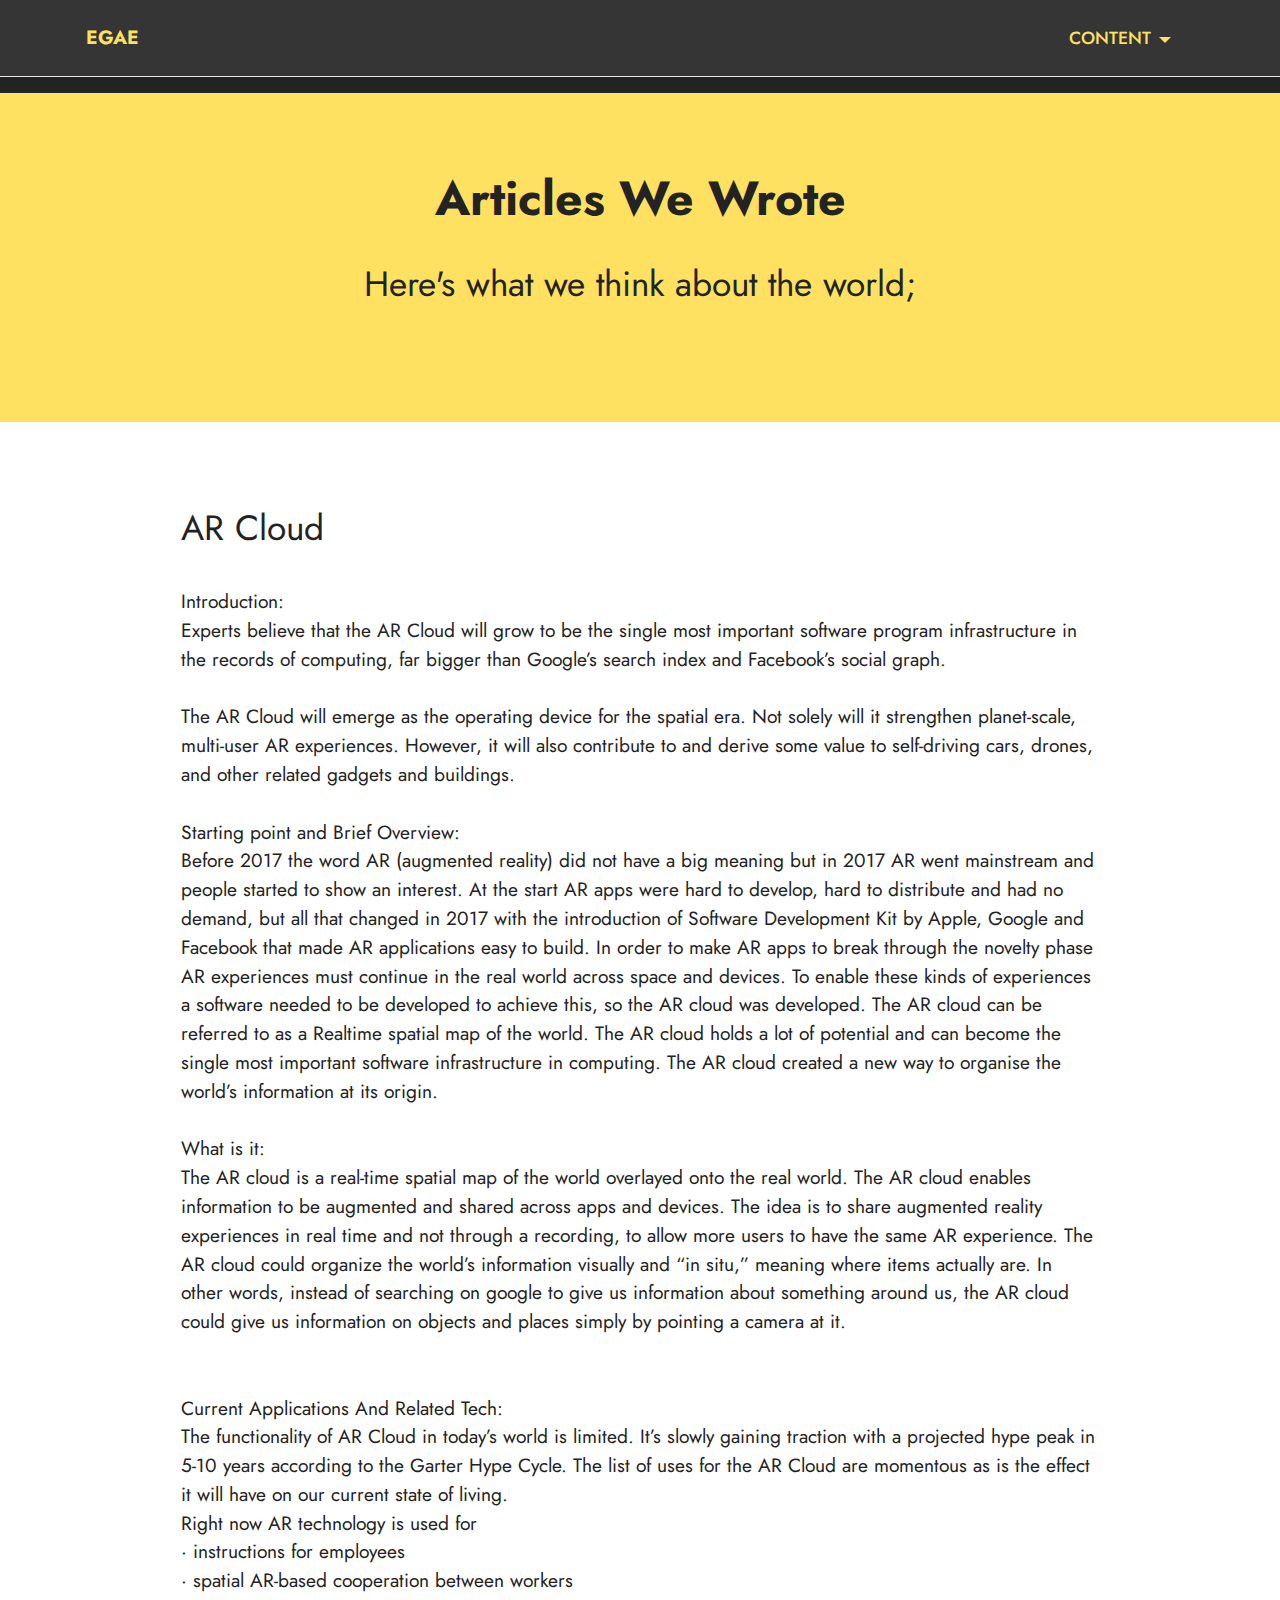
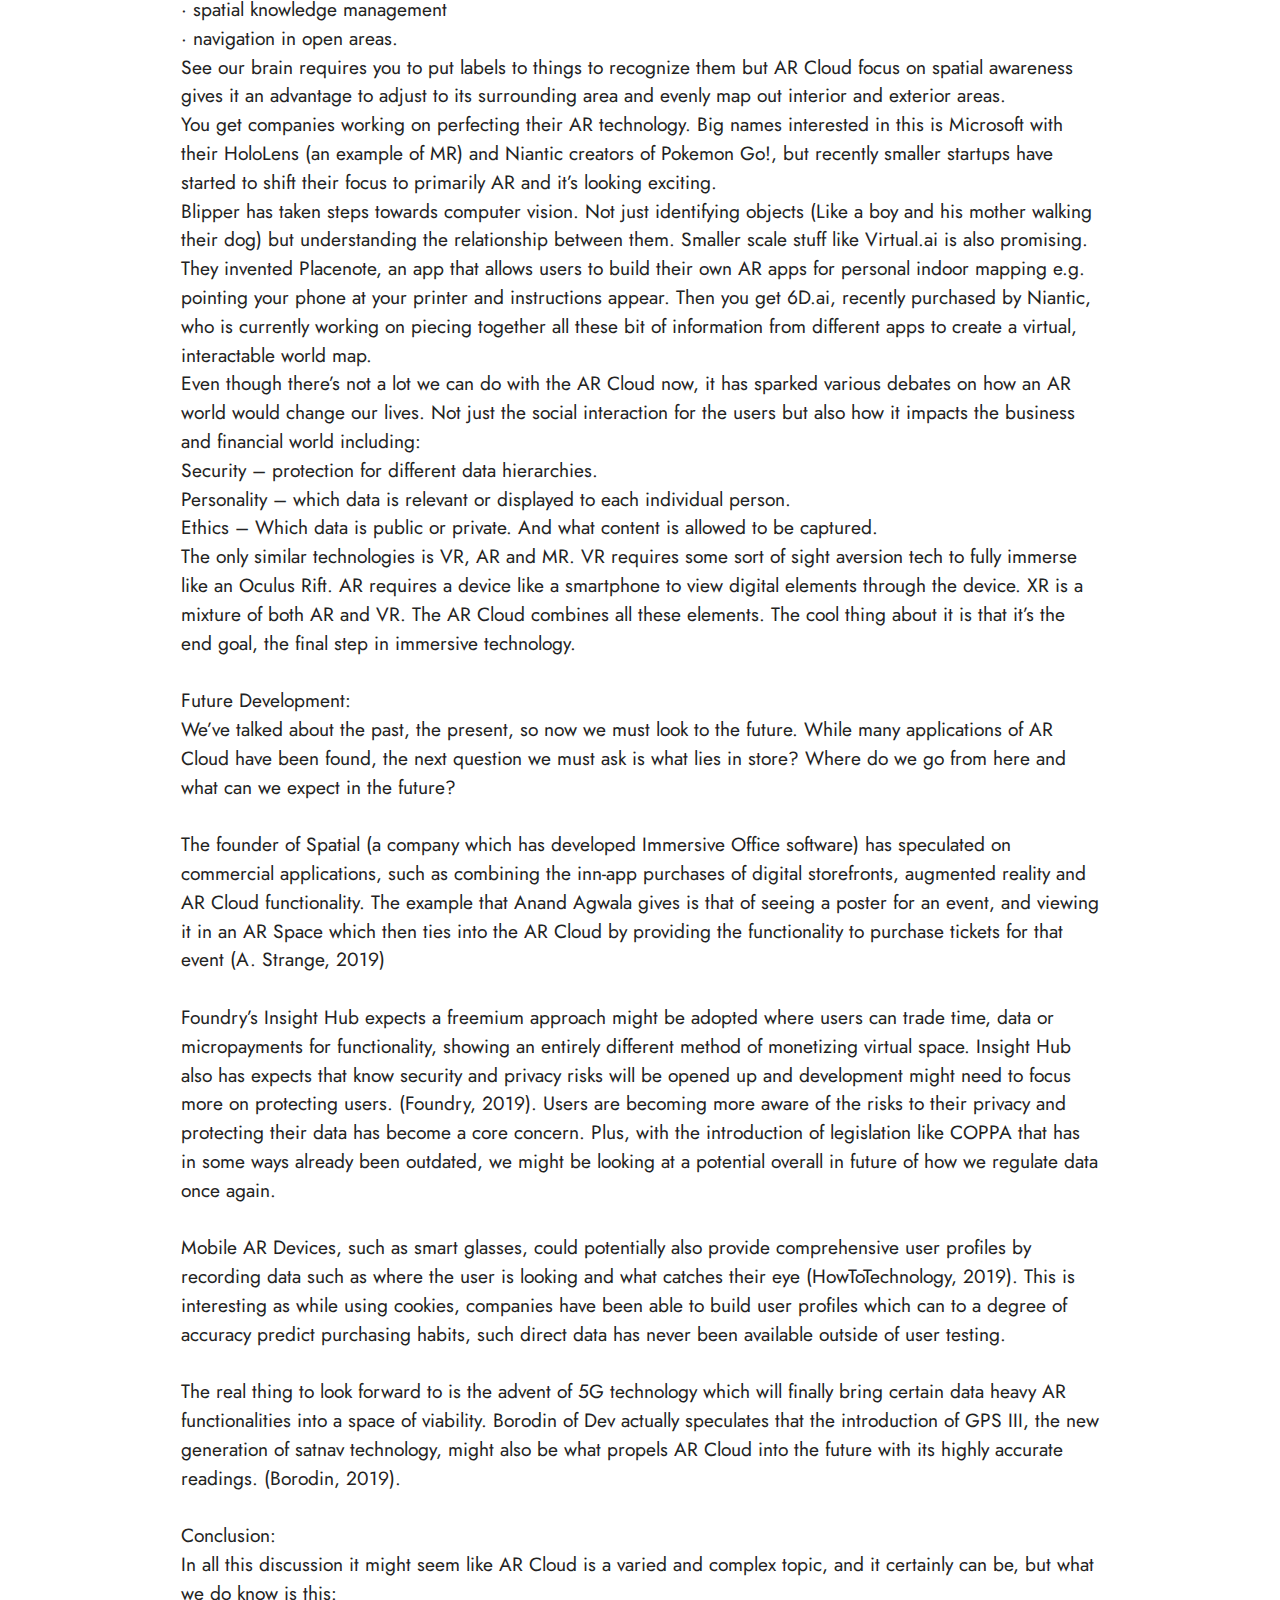
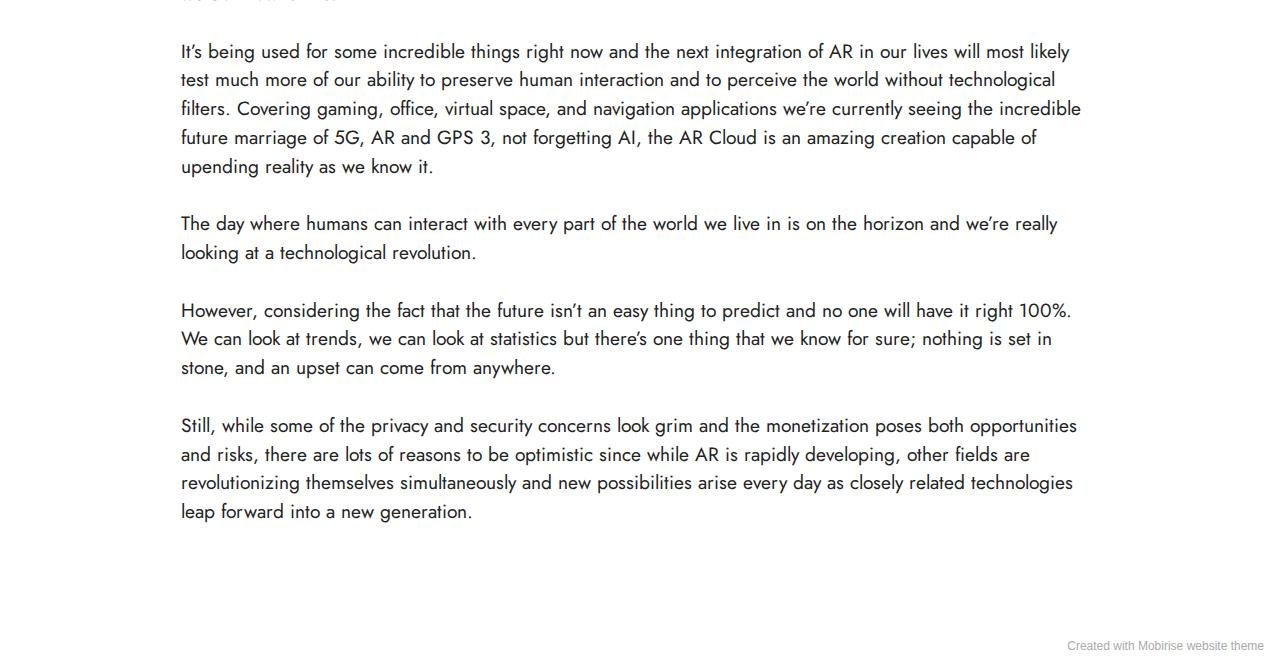
==== commit 07100bb4: "Add files via upload" ====
--- a/articles.html
+++ b/articles.html
@@ -65,7 +65,7 @@
             
             <div class="row row-copirayt">
                 <p class="mbr-text mb-0 mbr-fonts-style mbr-white align-center display-7">
-                    Site by Matthew Stevens, Isaac, Dayne Moonsamy, Armand Bredenkamp</p>
+                    Site by Matthew Stevens, Thembinkosi Isaac Mtsweni, Dayne Moonsamy, Armand Bredenkamp</p>
             </div>
         </div>
     </div>
@@ -85,7 +85,59 @@
             </div>
         </div>
     </div>
-</section><section style="background-color: #fff; font-family: -apple-system, BlinkMacSystemFont, 'Segoe UI', 'Roboto', 'Helvetica Neue', Arial, sans-serif; color:#aaa; font-size:12px; padding: 0; align-items: center; display: flex;"><a href="https://mobirise.site/w" style="flex: 1 1; height: 3rem; padding-left: 1rem;"></a><p style="flex: 0 0 auto; margin:0; padding-right:1rem;"><a href="https://mobirise.site/d" style="color:#aaa;">This website</a> was built with Mobirise</p></section><script src="assets/web/assets/jquery/jquery.min.js"></script>  <script src="assets/popper/popper.min.js"></script>  <script src="assets/tether/tether.min.js"></script>  <script src="assets/bootstrap/js/bootstrap.min.js"></script>  <script src="assets/smoothscroll/smooth-scroll.js"></script>  <script src="assets/dropdown/js/nav-dropdown.js"></script>  <script src="assets/dropdown/js/navbar-dropdown.js"></script>  <script src="assets/touchswipe/jquery.touch-swipe.min.js"></script>  <script src="assets/theme/js/script.js"></script>  
+</section>
+
+<section class="content5 cid-sfcBiP62e1" id="content5-11">
+    
+    <div class="container">
+        <div class="row justify-content-center">
+            <div class="col-md-12 col-lg-10">
+                
+                <h4 class="mbr-section-subtitle mbr-fonts-style mb-4 display-5">
+                    AR Cloud</h4>
+                <p class="mbr-text mbr-fonts-style display-7">Introduction:&nbsp;<br>Experts believe that the AR Cloud will grow to be the single most important software program infrastructure in the records of computing, far bigger than Google’s search index and Facebook’s social graph. 
+<br>
+<br>The AR Cloud will emerge as the operating device for the spatial era. Not solely will it strengthen planet-scale, multi-user AR experiences. However, it will also contribute to and derive some value to self-driving cars, drones, and other related gadgets and buildings. 
+<br>
+<br>Starting point and Brief Overview:<br>Before 2017 the word AR (augmented reality) did not have a big meaning but in 2017 AR went mainstream and people started to show an interest. At the start AR apps were hard to develop, hard to distribute and had no demand, but all that changed in 2017 with the introduction of Software Development Kit by Apple, Google and Facebook that made AR applications easy to build. In order to make AR apps to break through the novelty phase AR experiences must continue in the real world across space and devices. To enable these kinds of experiences a software needed to be developed to achieve this, so the AR cloud was developed. The AR cloud can be referred to as a Realtime spatial map of the world. The AR cloud holds a lot of potential and can become the single most important software infrastructure in computing. The AR cloud created a new way to organise the world’s information at its origin.<br><br>What is it:<br>The AR cloud is a real-time spatial map of the world overlayed onto the real world. The AR cloud enables information to be augmented and shared across apps and devices. The idea is to share augmented reality experiences in real time and not through a recording, to allow more users to have the same AR experience.  The AR cloud could organize the world’s information visually and “in situ,” meaning where items actually are. In other words, instead of searching on google to give us information about something around us, the AR cloud could give us information on objects and places simply by pointing a camera at it.
+<br> 
+<br>
+<br>Current Applications And Related Tech:<br>The functionality of AR Cloud in today’s world is limited. It’s slowly gaining traction with a projected hype peak in 5-10 years according to the Garter Hype Cycle. The list of uses for the AR Cloud are momentous as is the effect it will have on our current state of living.
+<br>Right now AR technology is used for 
+<br>·       instructions for employees
+<br>·       spatial AR-based cooperation between workers
+<br>·       spatial knowledge management
+<br>·       navigation in open areas.
+<br>See our brain requires you to put labels to things to recognize them but AR Cloud focus on spatial awareness gives it an advantage to adjust to its surrounding area and evenly map out interior and exterior areas.
+<br>You get companies working on perfecting their AR technology. Big names interested in this is Microsoft with their HoloLens (an example of MR) and Niantic creators of Pokemon Go!, but recently smaller startups have started to shift their focus to primarily AR and it’s looking exciting.
+<br>Blipper has taken steps towards computer vision. Not just identifying objects (Like a boy and his mother walking their dog) but understanding the relationship between them. Smaller scale stuff like Virtual.ai is also promising. They invented Placenote, an app that allows users to build their own AR apps for personal indoor mapping e.g. pointing your phone at your printer and instructions appear. Then you get 6D.ai, recently purchased by Niantic, who is currently working on piecing together all these bit of information from different apps to create a virtual, interactable world map.
+<br>Even though there’s not a lot we can do with the AR Cloud now, it has sparked various debates on how an AR world would change our lives. Not just the social interaction for the users but also how it impacts the business and financial world including:
+<br>Security – protection for different data hierarchies.
+<br>Personality – which data is relevant or displayed to each individual person.
+<br>Ethics – Which data is public or private. And what content is allowed to be captured.
+<br>The only similar technologies is VR, AR and MR. VR requires some sort of sight aversion tech to fully immerse like an Oculus Rift. AR requires a device like a smartphone to view digital elements through the device. XR is a mixture of both AR and VR. The AR Cloud combines all these elements. The cool thing about it is that it’s the end goal, the final step in immersive technology.       
+<br><br>Future Development:<br>We’ve talked about the past, the present, so now we must look to the future. While many applications of AR Cloud have been found, the next question we must ask is what lies in store? Where do we go from here and what can we expect in the future?
+<br>
+<br>The founder of Spatial (a company which has developed Immersive Office software) has speculated on commercial applications, such as combining the inn-app purchases of digital storefronts, augmented reality and AR Cloud functionality. The example that Anand Agwala gives is that of seeing a poster for an event, and viewing it in an AR Space which then ties into the AR Cloud by providing the functionality to purchase tickets for that event (A. Strange, 2019)
+<br>
+<br>Foundry’s Insight Hub expects a freemium approach might be adopted where users can trade time, data or micropayments for functionality, showing an entirely different method of monetizing virtual space. Insight Hub also has expects that know security and privacy risks will be opened up and development might need to focus more on protecting users. (Foundry, 2019). Users are becoming more aware of the risks to their privacy and protecting their data has become a core concern. Plus, with the introduction of legislation like COPPA that has in some ways already been outdated, we might be looking at a potential overall in future of how we regulate data once again.
+<br>
+<br>Mobile AR Devices, such as smart glasses, could potentially also provide comprehensive user profiles by recording data such as where the user is looking and what catches their eye (HowToTechnology, 2019). This is interesting as while using cookies, companies have been able to build user profiles which can to a degree of accuracy predict purchasing habits, such direct data has never been available outside of user testing.
+<br>
+<br>The real thing to look forward to is the advent of 5G technology which will finally bring certain data heavy AR functionalities into a space of viability. Borodin of Dev actually speculates that the introduction of GPS III, the new generation of satnav technology, might also be what propels AR Cloud into the future with its highly accurate readings. (Borodin, 2019).
+<br><br>Conclusion:<br>In all this discussion it might seem like AR Cloud is a varied and complex topic, and it certainly can be, but what we do know is this:
+<br>
+<br>It’s being used for some incredible things right now and the next integration of AR in our lives will most likely test much more of our ability to preserve human interaction and to perceive the world without technological filters. Covering gaming, office, virtual space, and navigation applications we’re currently seeing the incredible future marriage of 5G, AR and GPS 3, not forgetting AI, the AR Cloud is an amazing creation capable of upending reality as we know it.
+<br>
+<br>The day where humans can interact with every part of the world we live in is on the horizon and we’re really looking at a technological revolution.
+<br>
+<br>However, considering the fact that the future isn’t an easy thing to predict and no one will have it right 100%. We can look at trends, we can look at statistics but there’s one thing that we know for sure; nothing is set in stone, and an upset can come from anywhere.
+<br>
+<br>Still, while some of the privacy and security concerns look grim and the monetization poses both opportunities and risks, there are lots of reasons to be optimistic since while AR is rapidly developing, other fields are revolutionizing themselves simultaneously and new possibilities arise every day as closely related technologies leap forward into a new generation.&nbsp;<br></p>
+            </div>
+        </div>
+    </div>
+</section><section style="background-color: #fff; font-family: -apple-system, BlinkMacSystemFont, 'Segoe UI', 'Roboto', 'Helvetica Neue', Arial, sans-serif; color:#aaa; font-size:12px; padding: 0; align-items: center; display: flex;"><a href="https://mobirise.site/c" style="flex: 1 1; height: 3rem; padding-left: 1rem;"></a><p style="flex: 0 0 auto; margin:0; padding-right:1rem;"><a href="https://mobirise.site/t" style="color:#aaa;">Created</a> with Mobirise website theme</p></section><script src="assets/web/assets/jquery/jquery.min.js"></script>  <script src="assets/popper/popper.min.js"></script>  <script src="assets/tether/tether.min.js"></script>  <script src="assets/bootstrap/js/bootstrap.min.js"></script>  <script src="assets/smoothscroll/smooth-scroll.js"></script>  <script src="assets/dropdown/js/nav-dropdown.js"></script>  <script src="assets/dropdown/js/navbar-dropdown.js"></script>  <script src="assets/touchswipe/jquery.touch-swipe.min.js"></script>  <script src="assets/theme/js/script.js"></script>  
   
   
 </body>
--- a/assets/mobirise/css/mbr-additional.css
+++ b/assets/mobirise/css/mbr-additional.css
@@ -2341,6 +2341,11 @@
   padding-bottom: 5rem;
   background-color: #ffe161;
 }
+.cid-sfcBiP62e1 {
+  padding-top: 5rem;
+  padding-bottom: 5rem;
+  background-color: #ffffff;
+}
 .cid-sfcs5z28YO {
   z-index: 1000;
   width: 100%;
@@ -2749,3 +2754,21 @@
   padding-bottom: 5rem;
   background-color: #ffe161;
 }
+.cid-sfcABdBTGX {
+  padding-top: 6rem;
+  padding-bottom: 6rem;
+  background-color: #ffe161;
+}
+@media (max-width: 991px) {
+  .cid-sfcABdBTGX .image-wrapper {
+    margin-bottom: 1rem;
+  }
+}
+.cid-sfcABdBTGX img {
+  width: 100%;
+}
+@media (min-width: 992px) {
+  .cid-sfcABdBTGX .text-wrapper {
+    padding: 2rem;
+  }
+}
--- a/assets/mobirise/css/mbr-additional.css
+++ b/assets/mobirise/css/mbr-additional.css
@@ -2341,6 +2341,11 @@
   padding-bottom: 5rem;
   background-color: #ffe161;
 }
+.cid-sfcBiP62e1 {
+  padding-top: 5rem;
+  padding-bottom: 5rem;
+  background-color: #ffffff;
+}
 .cid-sfcs5z28YO {
   z-index: 1000;
   width: 100%;
@@ -2749,3 +2754,21 @@
   padding-bottom: 5rem;
   background-color: #ffe161;
 }
+.cid-sfcABdBTGX {
+  padding-top: 6rem;
+  padding-bottom: 6rem;
+  background-color: #ffe161;
+}
+@media (max-width: 991px) {
+  .cid-sfcABdBTGX .image-wrapper {
+    margin-bottom: 1rem;
+  }
+}
+.cid-sfcABdBTGX img {
+  width: 100%;
+}
+@media (min-width: 992px) {
+  .cid-sfcABdBTGX .text-wrapper {
+    padding: 2rem;
+  }
+}
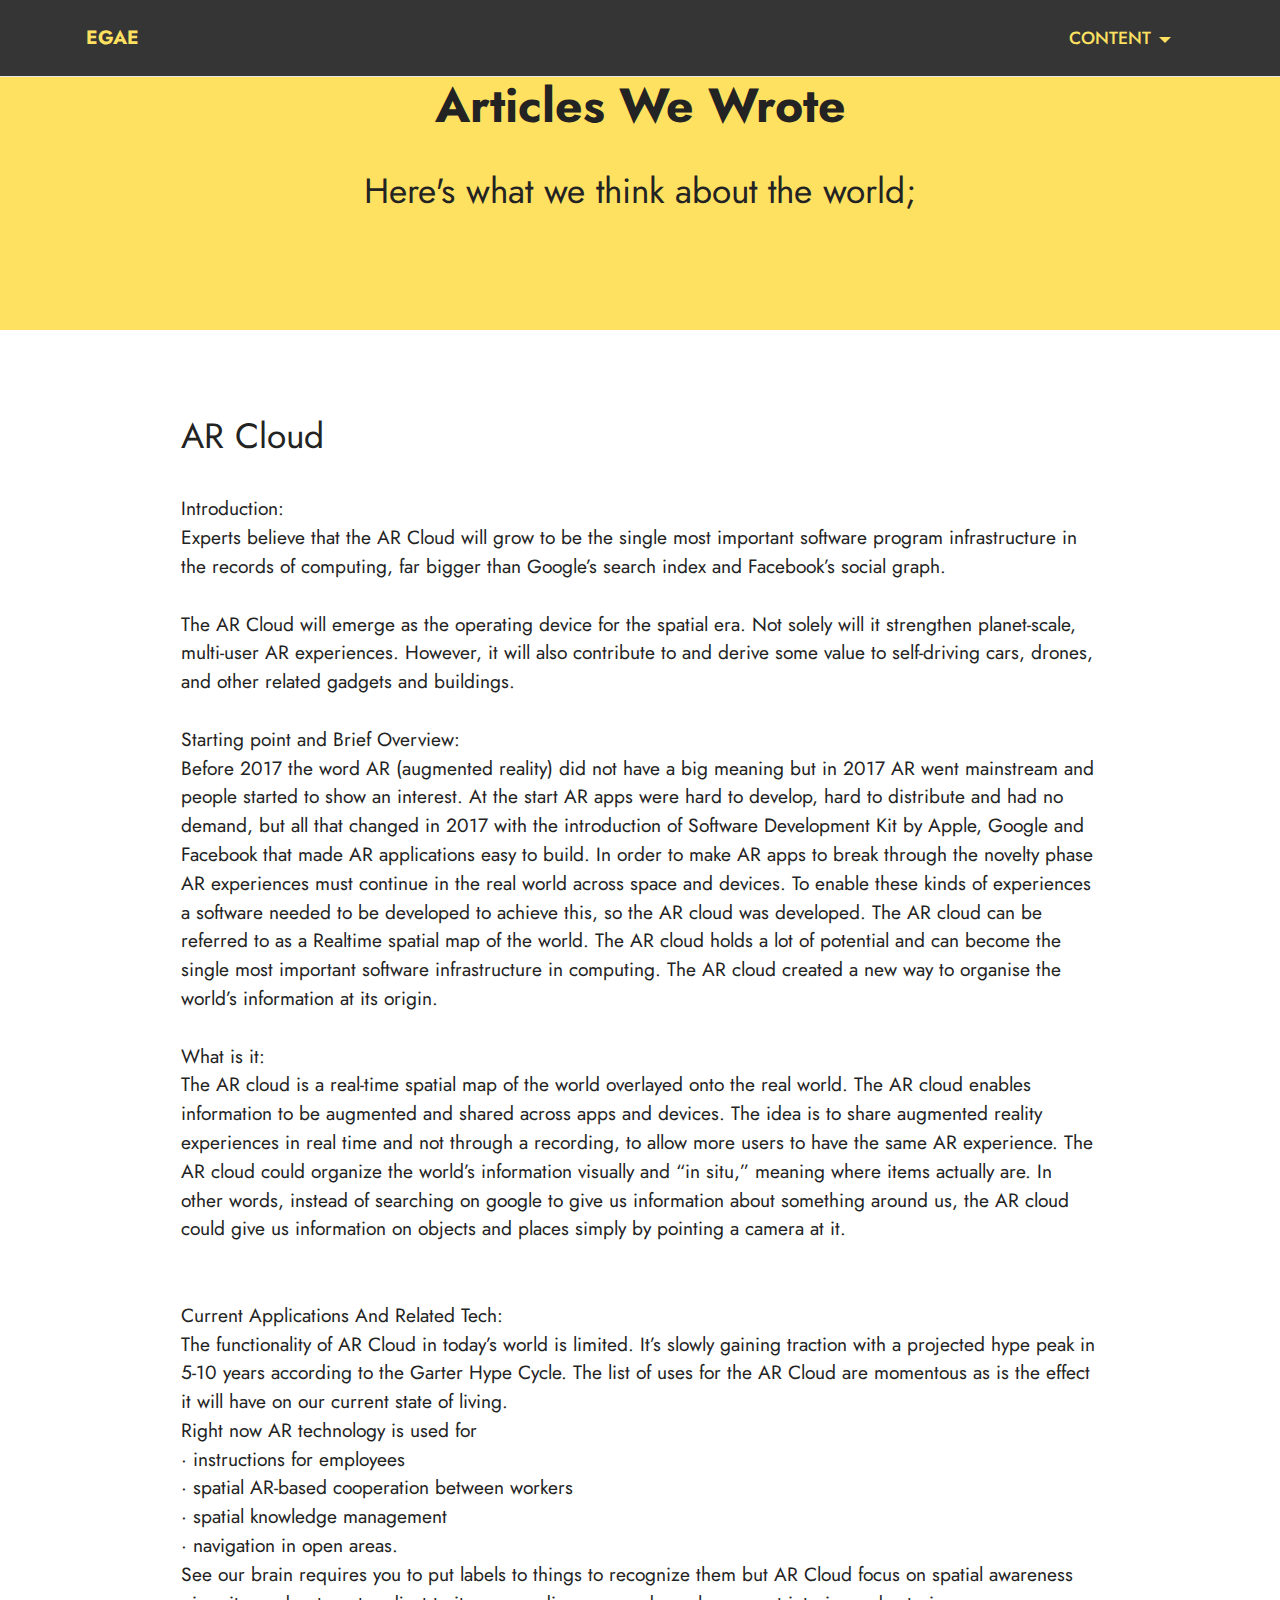
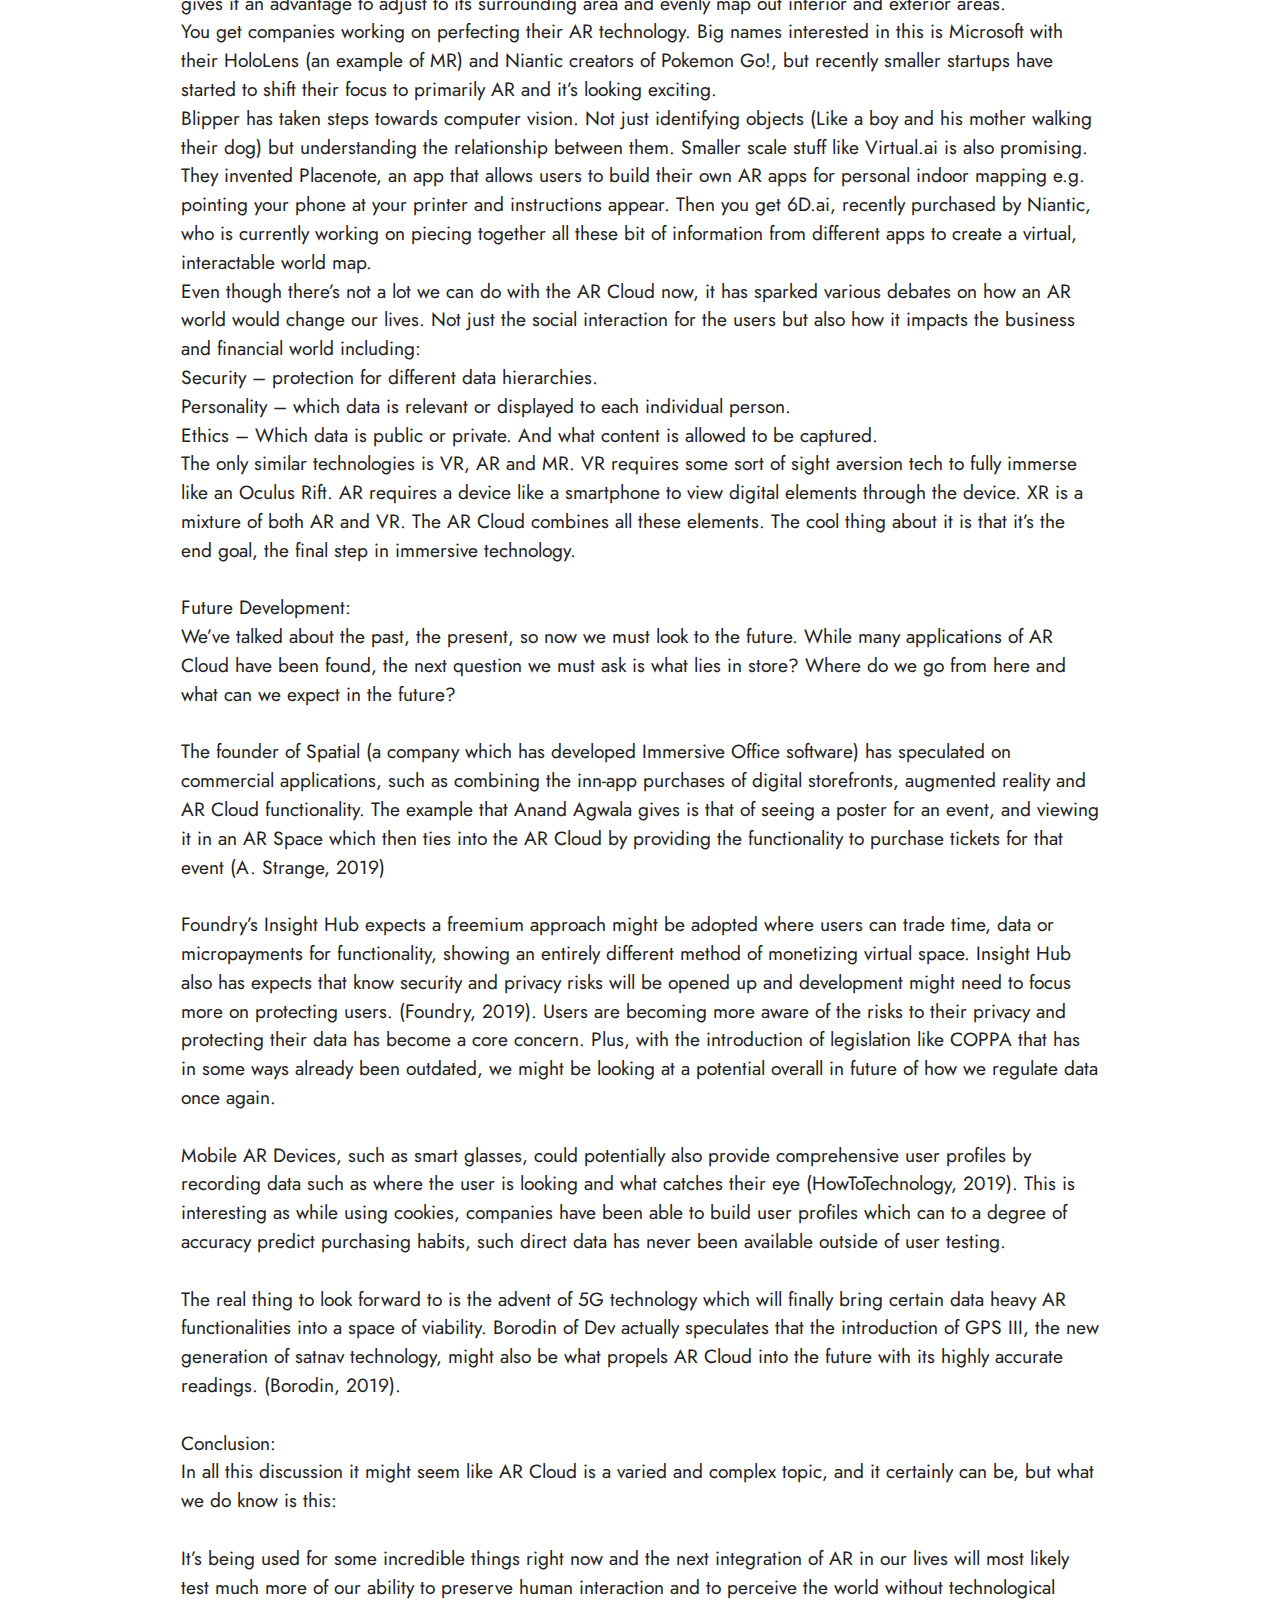
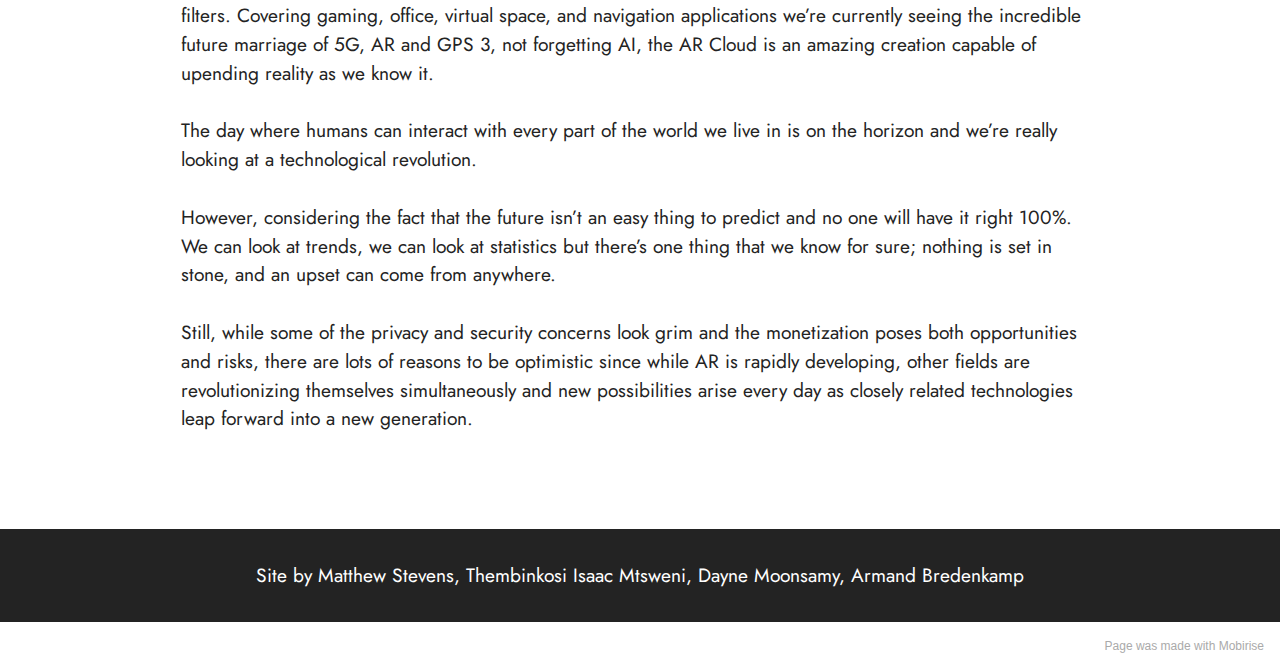
==== commit 4a096741: "Add files via upload" ====
--- a/articles.html
+++ b/articles.html
@@ -51,24 +51,6 @@
         </div>
     </nav>
 
-</section>
-
-<section class="footer3 cid-sfcs3QDamF" once="footers" id="footer3-v">
-
-    
-
-    
-
-    <div class="container">
-        <div class="media-container-row align-center mbr-white">
-            
-            
-            <div class="row row-copirayt">
-                <p class="mbr-text mb-0 mbr-fonts-style mbr-white align-center display-7">
-                    Site by Matthew Stevens, Thembinkosi Isaac Mtsweni, Dayne Moonsamy, Armand Bredenkamp</p>
-            </div>
-        </div>
-    </div>
 </section>
 
 <section class="content4 cid-sfcs3Rqg0g" id="content4-w">
@@ -137,7 +119,25 @@
             </div>
         </div>
     </div>
-</section><section style="background-color: #fff; font-family: -apple-system, BlinkMacSystemFont, 'Segoe UI', 'Roboto', 'Helvetica Neue', Arial, sans-serif; color:#aaa; font-size:12px; padding: 0; align-items: center; display: flex;"><a href="https://mobirise.site/c" style="flex: 1 1; height: 3rem; padding-left: 1rem;"></a><p style="flex: 0 0 auto; margin:0; padding-right:1rem;"><a href="https://mobirise.site/t" style="color:#aaa;">Created</a> with Mobirise website theme</p></section><script src="assets/web/assets/jquery/jquery.min.js"></script>  <script src="assets/popper/popper.min.js"></script>  <script src="assets/tether/tether.min.js"></script>  <script src="assets/bootstrap/js/bootstrap.min.js"></script>  <script src="assets/smoothscroll/smooth-scroll.js"></script>  <script src="assets/dropdown/js/nav-dropdown.js"></script>  <script src="assets/dropdown/js/navbar-dropdown.js"></script>  <script src="assets/touchswipe/jquery.touch-swipe.min.js"></script>  <script src="assets/theme/js/script.js"></script>  
+</section>
+
+<section class="footer3 cid-sfcs3QDamF" once="footers" id="footer3-v">
+
+    
+
+    
+
+    <div class="container">
+        <div class="media-container-row align-center mbr-white">
+            
+            
+            <div class="row row-copirayt">
+                <p class="mbr-text mb-0 mbr-fonts-style mbr-white align-center display-7">
+                    Site by Matthew Stevens, Thembinkosi Isaac Mtsweni, Dayne Moonsamy, Armand Bredenkamp</p>
+            </div>
+        </div>
+    </div>
+</section><section style="background-color: #fff; font-family: -apple-system, BlinkMacSystemFont, 'Segoe UI', 'Roboto', 'Helvetica Neue', Arial, sans-serif; color:#aaa; font-size:12px; padding: 0; align-items: center; display: flex;"><a href="https://mobirise.site/v" style="flex: 1 1; height: 3rem; padding-left: 1rem;"></a><p style="flex: 0 0 auto; margin:0; padding-right:1rem;">Page was <a href="https://mobirise.site/g" style="color:#aaa;">made</a> with Mobirise</p></section><script src="assets/web/assets/jquery/jquery.min.js"></script>  <script src="assets/popper/popper.min.js"></script>  <script src="assets/tether/tether.min.js"></script>  <script src="assets/bootstrap/js/bootstrap.min.js"></script>  <script src="assets/smoothscroll/smooth-scroll.js"></script>  <script src="assets/dropdown/js/nav-dropdown.js"></script>  <script src="assets/dropdown/js/navbar-dropdown.js"></script>  <script src="assets/touchswipe/jquery.touch-swipe.min.js"></script>  <script src="assets/theme/js/script.js"></script>  
   
   
 </body>
--- a/assets/mobirise/css/mbr-additional.css
+++ b/assets/mobirise/css/mbr-additional.css
@@ -1444,6 +1444,11 @@
     left: -1rem;
   }
 }
+.cid-sfcrGv1lrZ {
+  padding-top: 5rem;
+  padding-bottom: 5rem;
+  background-color: #ffe161;
+}
 .cid-s48P1Icc8J {
   padding-top: 2rem;
   padding-bottom: 2rem;
@@ -1511,11 +1516,6 @@
 }
 .cid-s48P1Icc8J .media-container-row .row-copirayt p {
   width: 100%;
-}
-.cid-sfcrGv1lrZ {
-  padding-top: 5rem;
-  padding-bottom: 5rem;
-  background-color: #ffe161;
 }
 .cid-s48OLK6784 {
   z-index: 1000;
@@ -1852,6 +1852,19 @@
     left: -1rem;
   }
 }
+.cid-sfcnv6Iumx {
+  padding-top: 6rem;
+  padding-bottom: 6rem;
+  background-color: #ffe161;
+}
+.cid-sfcnv6Iumx .video-wrapper iframe {
+  width: 100%;
+}
+.cid-sfcnv6Iumx .mbr-section-title,
+.cid-sfcnv6Iumx .mbr-section-subtitle,
+.cid-sfcnv6Iumx .mbr-text {
+  text-align: center;
+}
 .cid-s48P1Icc8J {
   padding-top: 2rem;
   padding-bottom: 2rem;
@@ -1919,19 +1932,6 @@
 }
 .cid-s48P1Icc8J .media-container-row .row-copirayt p {
   width: 100%;
-}
-.cid-sfcnv6Iumx {
-  padding-top: 6rem;
-  padding-bottom: 6rem;
-  background-color: #ffe161;
-}
-.cid-sfcnv6Iumx .video-wrapper iframe {
-  width: 100%;
-}
-.cid-sfcnv6Iumx .mbr-section-title,
-.cid-sfcnv6Iumx .mbr-section-subtitle,
-.cid-sfcnv6Iumx .mbr-text {
-  text-align: center;
 }
 .cid-sfcs3PVXkH {
   z-index: 1000;
@@ -2268,6 +2268,16 @@
     left: -1rem;
   }
 }
+.cid-sfcs3Rqg0g {
+  padding-top: 5rem;
+  padding-bottom: 5rem;
+  background-color: #ffe161;
+}
+.cid-sfcBiP62e1 {
+  padding-top: 5rem;
+  padding-bottom: 5rem;
+  background-color: #ffffff;
+}
 .cid-sfcs3QDamF {
   padding-top: 2rem;
   padding-bottom: 2rem;
@@ -2335,16 +2345,6 @@
 }
 .cid-sfcs3QDamF .media-container-row .row-copirayt p {
   width: 100%;
-}
-.cid-sfcs3Rqg0g {
-  padding-top: 5rem;
-  padding-bottom: 5rem;
-  background-color: #ffe161;
-}
-.cid-sfcBiP62e1 {
-  padding-top: 5rem;
-  padding-bottom: 5rem;
-  background-color: #ffffff;
 }
 .cid-sfcs5z28YO {
   z-index: 1000;
@@ -2681,6 +2681,29 @@
     left: -1rem;
   }
 }
+.cid-sfcs5AV8Ud {
+  padding-top: 5rem;
+  padding-bottom: 5rem;
+  background-color: #ffe161;
+}
+.cid-sfcABdBTGX {
+  padding-top: 6rem;
+  padding-bottom: 6rem;
+  background-color: #ffe161;
+}
+@media (max-width: 991px) {
+  .cid-sfcABdBTGX .image-wrapper {
+    margin-bottom: 1rem;
+  }
+}
+.cid-sfcABdBTGX img {
+  width: 100%;
+}
+@media (min-width: 992px) {
+  .cid-sfcABdBTGX .text-wrapper {
+    padding: 2rem;
+  }
+}
 .cid-sfcs5zJrQN {
   padding-top: 2rem;
   padding-bottom: 2rem;
@@ -2749,26 +2772,3 @@
 .cid-sfcs5zJrQN .media-container-row .row-copirayt p {
   width: 100%;
 }
-.cid-sfcs5AV8Ud {
-  padding-top: 5rem;
-  padding-bottom: 5rem;
-  background-color: #ffe161;
-}
-.cid-sfcABdBTGX {
-  padding-top: 6rem;
-  padding-bottom: 6rem;
-  background-color: #ffe161;
-}
-@media (max-width: 991px) {
-  .cid-sfcABdBTGX .image-wrapper {
-    margin-bottom: 1rem;
-  }
-}
-.cid-sfcABdBTGX img {
-  width: 100%;
-}
-@media (min-width: 992px) {
-  .cid-sfcABdBTGX .text-wrapper {
-    padding: 2rem;
-  }
-}
--- a/assets/mobirise/css/mbr-additional.css
+++ b/assets/mobirise/css/mbr-additional.css
@@ -1444,6 +1444,11 @@
     left: -1rem;
   }
 }
+.cid-sfcrGv1lrZ {
+  padding-top: 5rem;
+  padding-bottom: 5rem;
+  background-color: #ffe161;
+}
 .cid-s48P1Icc8J {
   padding-top: 2rem;
   padding-bottom: 2rem;
@@ -1511,11 +1516,6 @@
 }
 .cid-s48P1Icc8J .media-container-row .row-copirayt p {
   width: 100%;
-}
-.cid-sfcrGv1lrZ {
-  padding-top: 5rem;
-  padding-bottom: 5rem;
-  background-color: #ffe161;
 }
 .cid-s48OLK6784 {
   z-index: 1000;
@@ -1852,6 +1852,19 @@
     left: -1rem;
   }
 }
+.cid-sfcnv6Iumx {
+  padding-top: 6rem;
+  padding-bottom: 6rem;
+  background-color: #ffe161;
+}
+.cid-sfcnv6Iumx .video-wrapper iframe {
+  width: 100%;
+}
+.cid-sfcnv6Iumx .mbr-section-title,
+.cid-sfcnv6Iumx .mbr-section-subtitle,
+.cid-sfcnv6Iumx .mbr-text {
+  text-align: center;
+}
 .cid-s48P1Icc8J {
   padding-top: 2rem;
   padding-bottom: 2rem;
@@ -1919,19 +1932,6 @@
 }
 .cid-s48P1Icc8J .media-container-row .row-copirayt p {
   width: 100%;
-}
-.cid-sfcnv6Iumx {
-  padding-top: 6rem;
-  padding-bottom: 6rem;
-  background-color: #ffe161;
-}
-.cid-sfcnv6Iumx .video-wrapper iframe {
-  width: 100%;
-}
-.cid-sfcnv6Iumx .mbr-section-title,
-.cid-sfcnv6Iumx .mbr-section-subtitle,
-.cid-sfcnv6Iumx .mbr-text {
-  text-align: center;
 }
 .cid-sfcs3PVXkH {
   z-index: 1000;
@@ -2268,6 +2268,16 @@
     left: -1rem;
   }
 }
+.cid-sfcs3Rqg0g {
+  padding-top: 5rem;
+  padding-bottom: 5rem;
+  background-color: #ffe161;
+}
+.cid-sfcBiP62e1 {
+  padding-top: 5rem;
+  padding-bottom: 5rem;
+  background-color: #ffffff;
+}
 .cid-sfcs3QDamF {
   padding-top: 2rem;
   padding-bottom: 2rem;
@@ -2335,16 +2345,6 @@
 }
 .cid-sfcs3QDamF .media-container-row .row-copirayt p {
   width: 100%;
-}
-.cid-sfcs3Rqg0g {
-  padding-top: 5rem;
-  padding-bottom: 5rem;
-  background-color: #ffe161;
-}
-.cid-sfcBiP62e1 {
-  padding-top: 5rem;
-  padding-bottom: 5rem;
-  background-color: #ffffff;
 }
 .cid-sfcs5z28YO {
   z-index: 1000;
@@ -2681,6 +2681,29 @@
     left: -1rem;
   }
 }
+.cid-sfcs5AV8Ud {
+  padding-top: 5rem;
+  padding-bottom: 5rem;
+  background-color: #ffe161;
+}
+.cid-sfcABdBTGX {
+  padding-top: 6rem;
+  padding-bottom: 6rem;
+  background-color: #ffe161;
+}
+@media (max-width: 991px) {
+  .cid-sfcABdBTGX .image-wrapper {
+    margin-bottom: 1rem;
+  }
+}
+.cid-sfcABdBTGX img {
+  width: 100%;
+}
+@media (min-width: 992px) {
+  .cid-sfcABdBTGX .text-wrapper {
+    padding: 2rem;
+  }
+}
 .cid-sfcs5zJrQN {
   padding-top: 2rem;
   padding-bottom: 2rem;
@@ -2749,26 +2772,3 @@
 .cid-sfcs5zJrQN .media-container-row .row-copirayt p {
   width: 100%;
 }
-.cid-sfcs5AV8Ud {
-  padding-top: 5rem;
-  padding-bottom: 5rem;
-  background-color: #ffe161;
-}
-.cid-sfcABdBTGX {
-  padding-top: 6rem;
-  padding-bottom: 6rem;
-  background-color: #ffe161;
-}
-@media (max-width: 991px) {
-  .cid-sfcABdBTGX .image-wrapper {
-    margin-bottom: 1rem;
-  }
-}
-.cid-sfcABdBTGX img {
-  width: 100%;
-}
-@media (min-width: 992px) {
-  .cid-sfcABdBTGX .text-wrapper {
-    padding: 2rem;
-  }
-}
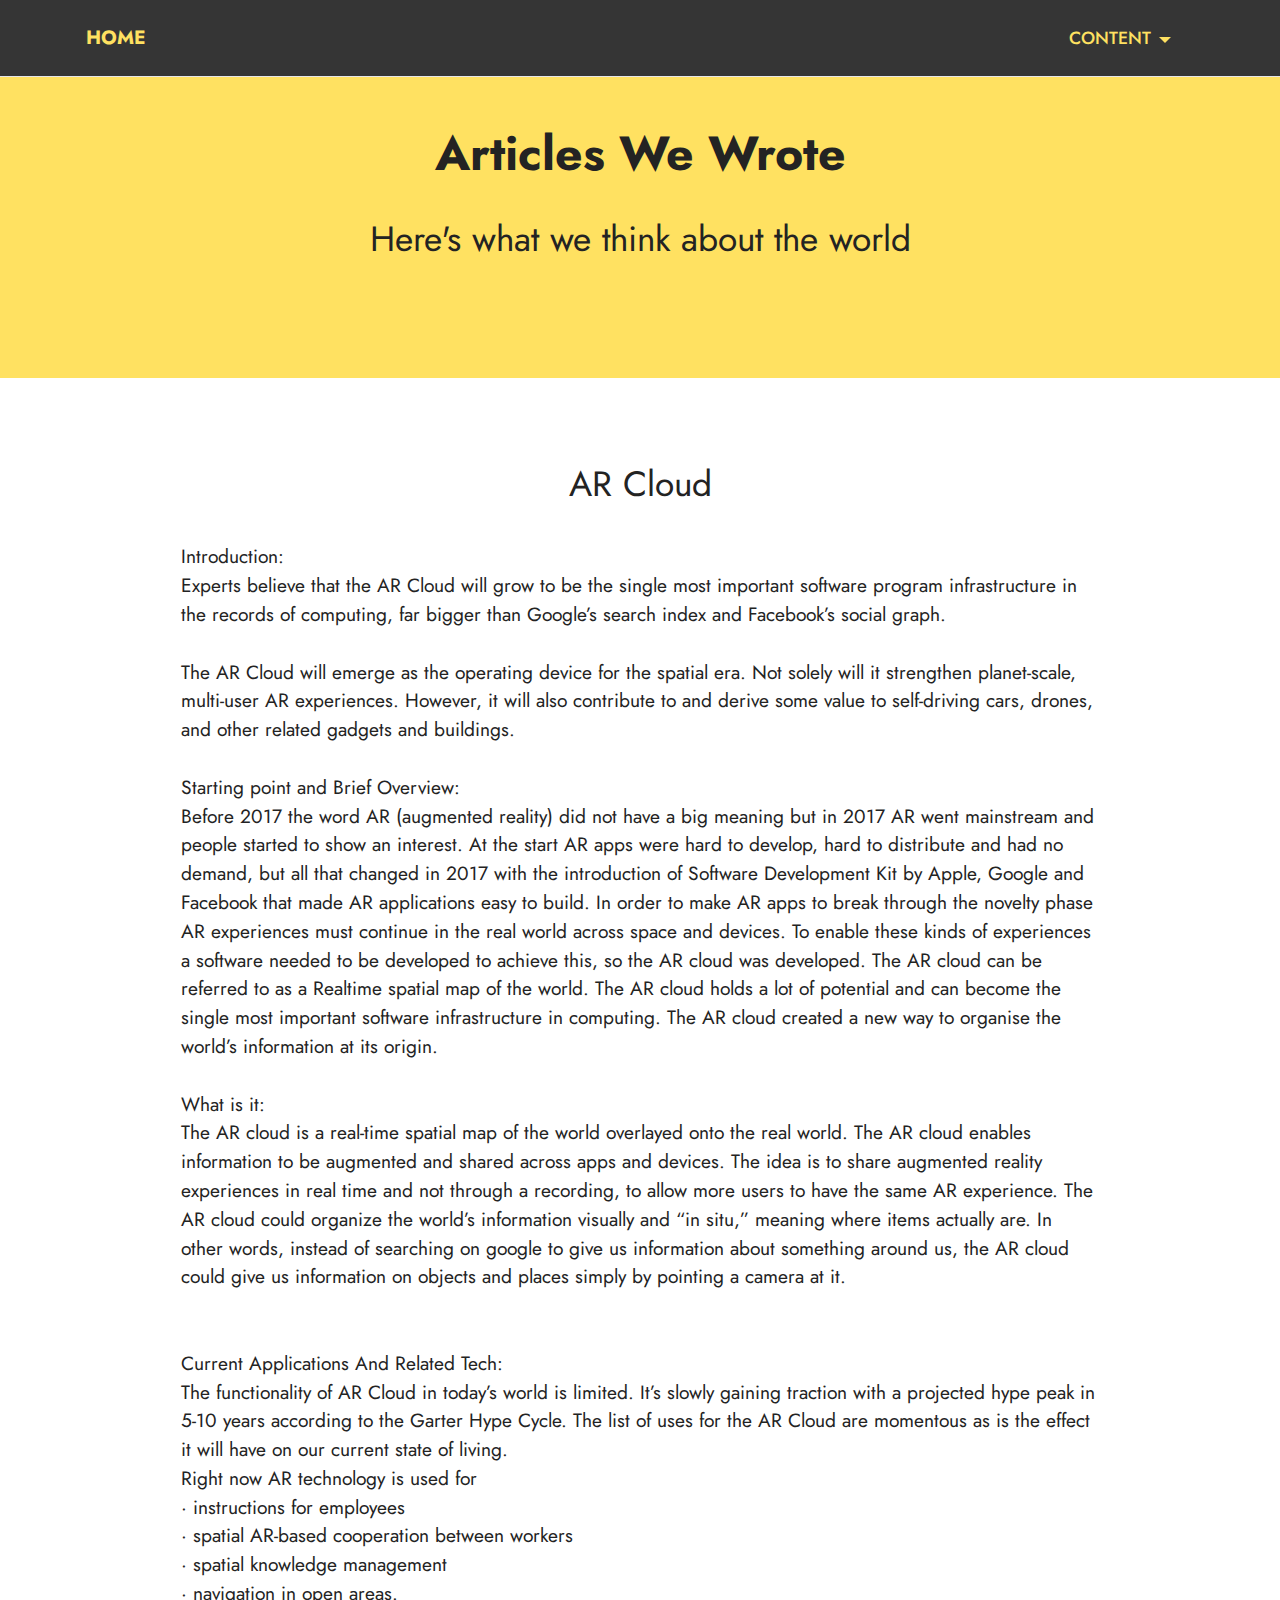
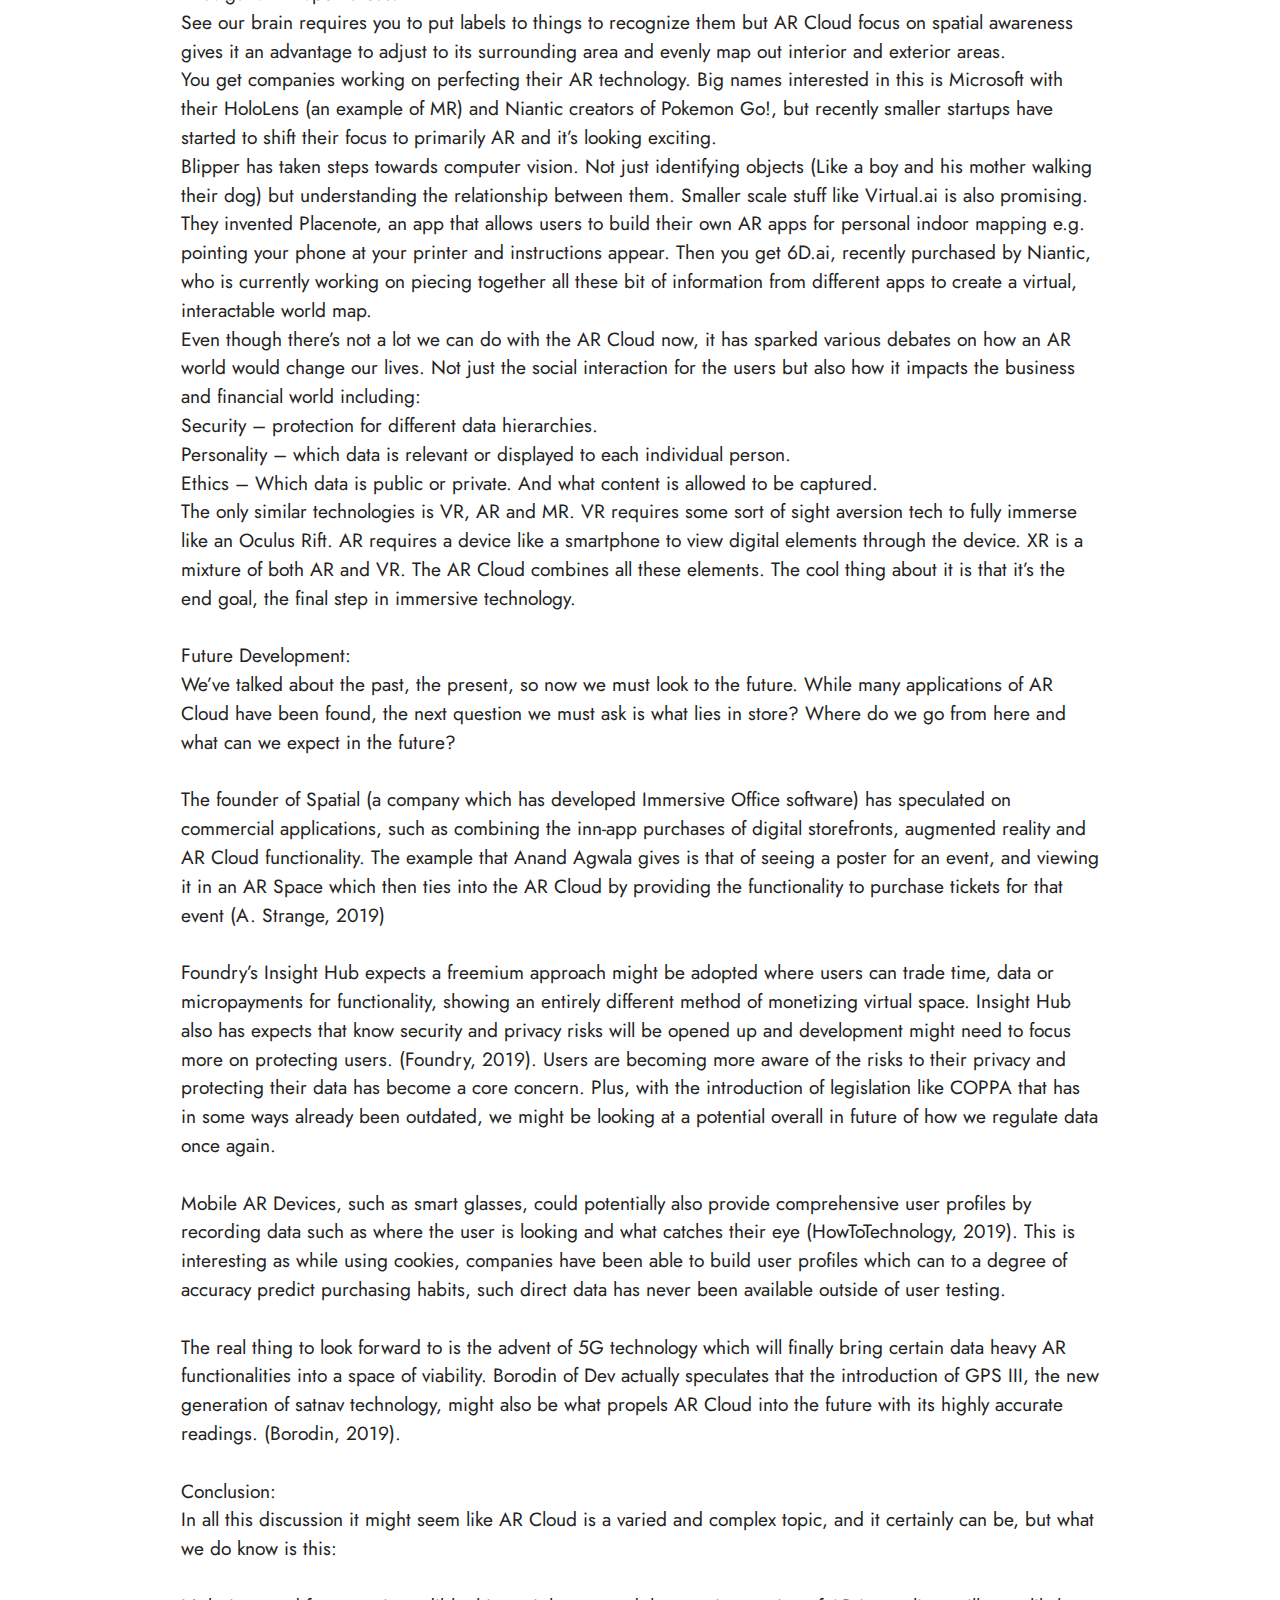
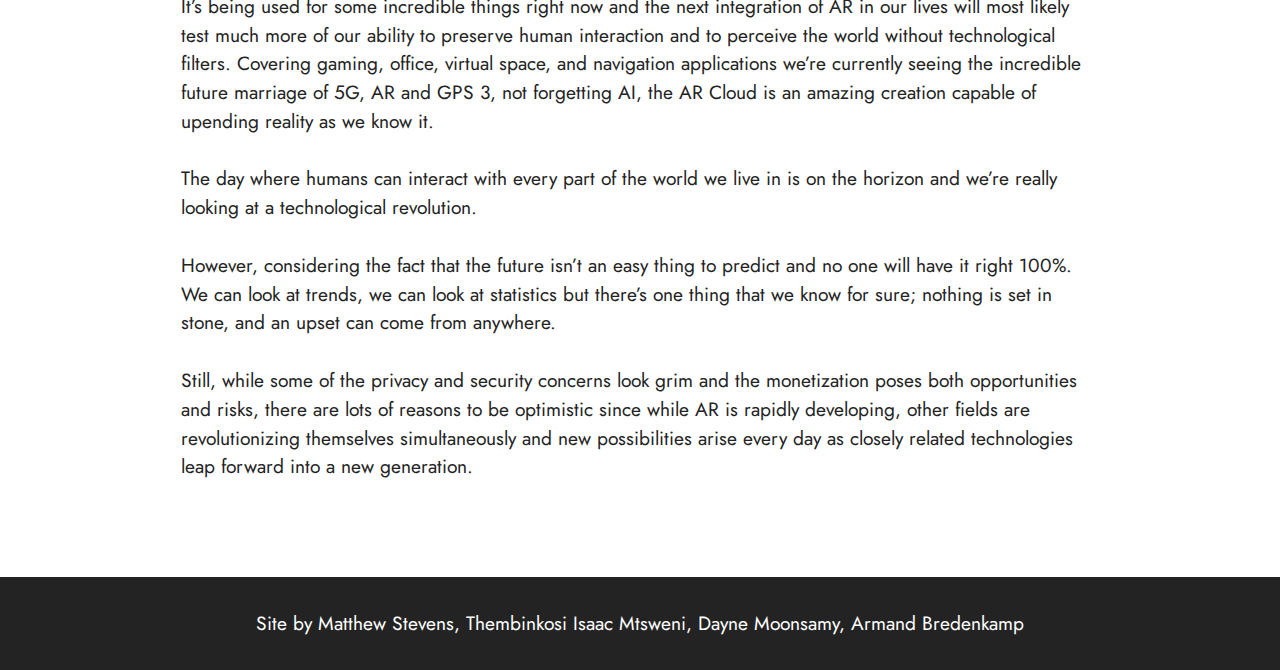
==== commit f2a9aab4: "." ====
--- a/articles.html
+++ b/articles.html
@@ -32,7 +32,7 @@
         <div class="container">
             <div class="navbar-brand">
                 
-                <span class="navbar-caption-wrap"><a class="navbar-caption text-warning text-primary display-7" href="index.html">EGAE</a></span>
+                <span class="navbar-caption-wrap"><a class="navbar-caption text-warning text-primary display-7" href="index.html">HOME</a></span>
             </div>
             <button class="navbar-toggler" type="button" data-toggle="collapse" data-target="#navbarSupportedContent" aria-controls="navbarNavAltMarkup" aria-expanded="false" aria-label="Toggle navigation">
                 <div class="hamburger">
@@ -59,10 +59,11 @@
     <div class="container">
         <div class="row justify-content-center">
             <div class="title col-md-12 col-lg-10">
+                <br><br>
                 <h3 class="mbr-section-title mbr-fonts-style align-center mb-4 display-2">
                     <strong>Articles We Wrote</strong></h3>
                 <h4 class="mbr-section-subtitle align-center mbr-fonts-style mb-4 display-5">
-                    Here's what we think about the world;</h4>
+                    Here's what we think about the world</h4>
                 
             </div>
         </div>
@@ -75,8 +76,7 @@
         <div class="row justify-content-center">
             <div class="col-md-12 col-lg-10">
                 
-                <h4 class="mbr-section-subtitle mbr-fonts-style mb-4 display-5">
-                    AR Cloud</h4>
+                <h4 style="text-align:center" class="mbr-section-subtitle mbr-fonts-style mb-4 display-5"> AR Cloud</h4>
                 <p class="mbr-text mbr-fonts-style display-7">Introduction:&nbsp;<br>Experts believe that the AR Cloud will grow to be the single most important software program infrastructure in the records of computing, far bigger than Google’s search index and Facebook’s social graph. 
 <br>
 <br>The AR Cloud will emerge as the operating device for the spatial era. Not solely will it strengthen planet-scale, multi-user AR experiences. However, it will also contribute to and derive some value to self-driving cars, drones, and other related gadgets and buildings. 
@@ -137,7 +137,8 @@
             </div>
         </div>
     </div>
-</section><section style="background-color: #fff; font-family: -apple-system, BlinkMacSystemFont, 'Segoe UI', 'Roboto', 'Helvetica Neue', Arial, sans-serif; color:#aaa; font-size:12px; padding: 0; align-items: center; display: flex;"><a href="https://mobirise.site/v" style="flex: 1 1; height: 3rem; padding-left: 1rem;"></a><p style="flex: 0 0 auto; margin:0; padding-right:1rem;">Page was <a href="https://mobirise.site/g" style="color:#aaa;">made</a> with Mobirise</p></section><script src="assets/web/assets/jquery/jquery.min.js"></script>  <script src="assets/popper/popper.min.js"></script>  <script src="assets/tether/tether.min.js"></script>  <script src="assets/bootstrap/js/bootstrap.min.js"></script>  <script src="assets/smoothscroll/smooth-scroll.js"></script>  <script src="assets/dropdown/js/nav-dropdown.js"></script>  <script src="assets/dropdown/js/navbar-dropdown.js"></script>  <script src="assets/touchswipe/jquery.touch-swipe.min.js"></script>  <script src="assets/theme/js/script.js"></script>  
+</section>
+<!-- <section style="background-color: #fff; font-family: -apple-system, BlinkMacSystemFont, 'Segoe UI', 'Roboto', 'Helvetica Neue', Arial, sans-serif; color:#aaa; font-size:12px; padding: 0; align-items: center; display: flex;"><a href="https://mobirise.site/v" style="flex: 1 1; height: 3rem; padding-left: 1rem;"></a><p style="flex: 0 0 auto; margin:0; padding-right:1rem;">Page was <a href="https://mobirise.site/g" style="color:#aaa;">made</a> with Mobirise</p></section><script src="assets/web/assets/jquery/jquery.min.js"></script>  <script src="assets/popper/popper.min.js"></script>  <script src="assets/tether/tether.min.js"></script>  <script src="assets/bootstrap/js/bootstrap.min.js"></script>  <script src="assets/smoothscroll/smooth-scroll.js"></script>  <script src="assets/dropdown/js/nav-dropdown.js"></script>  <script src="assets/dropdown/js/navbar-dropdown.js"></script>  <script src="assets/touchswipe/jquery.touch-swipe.min.js"></script>  <script src="assets/theme/js/script.js"></script>   -->
   
   
 </body>
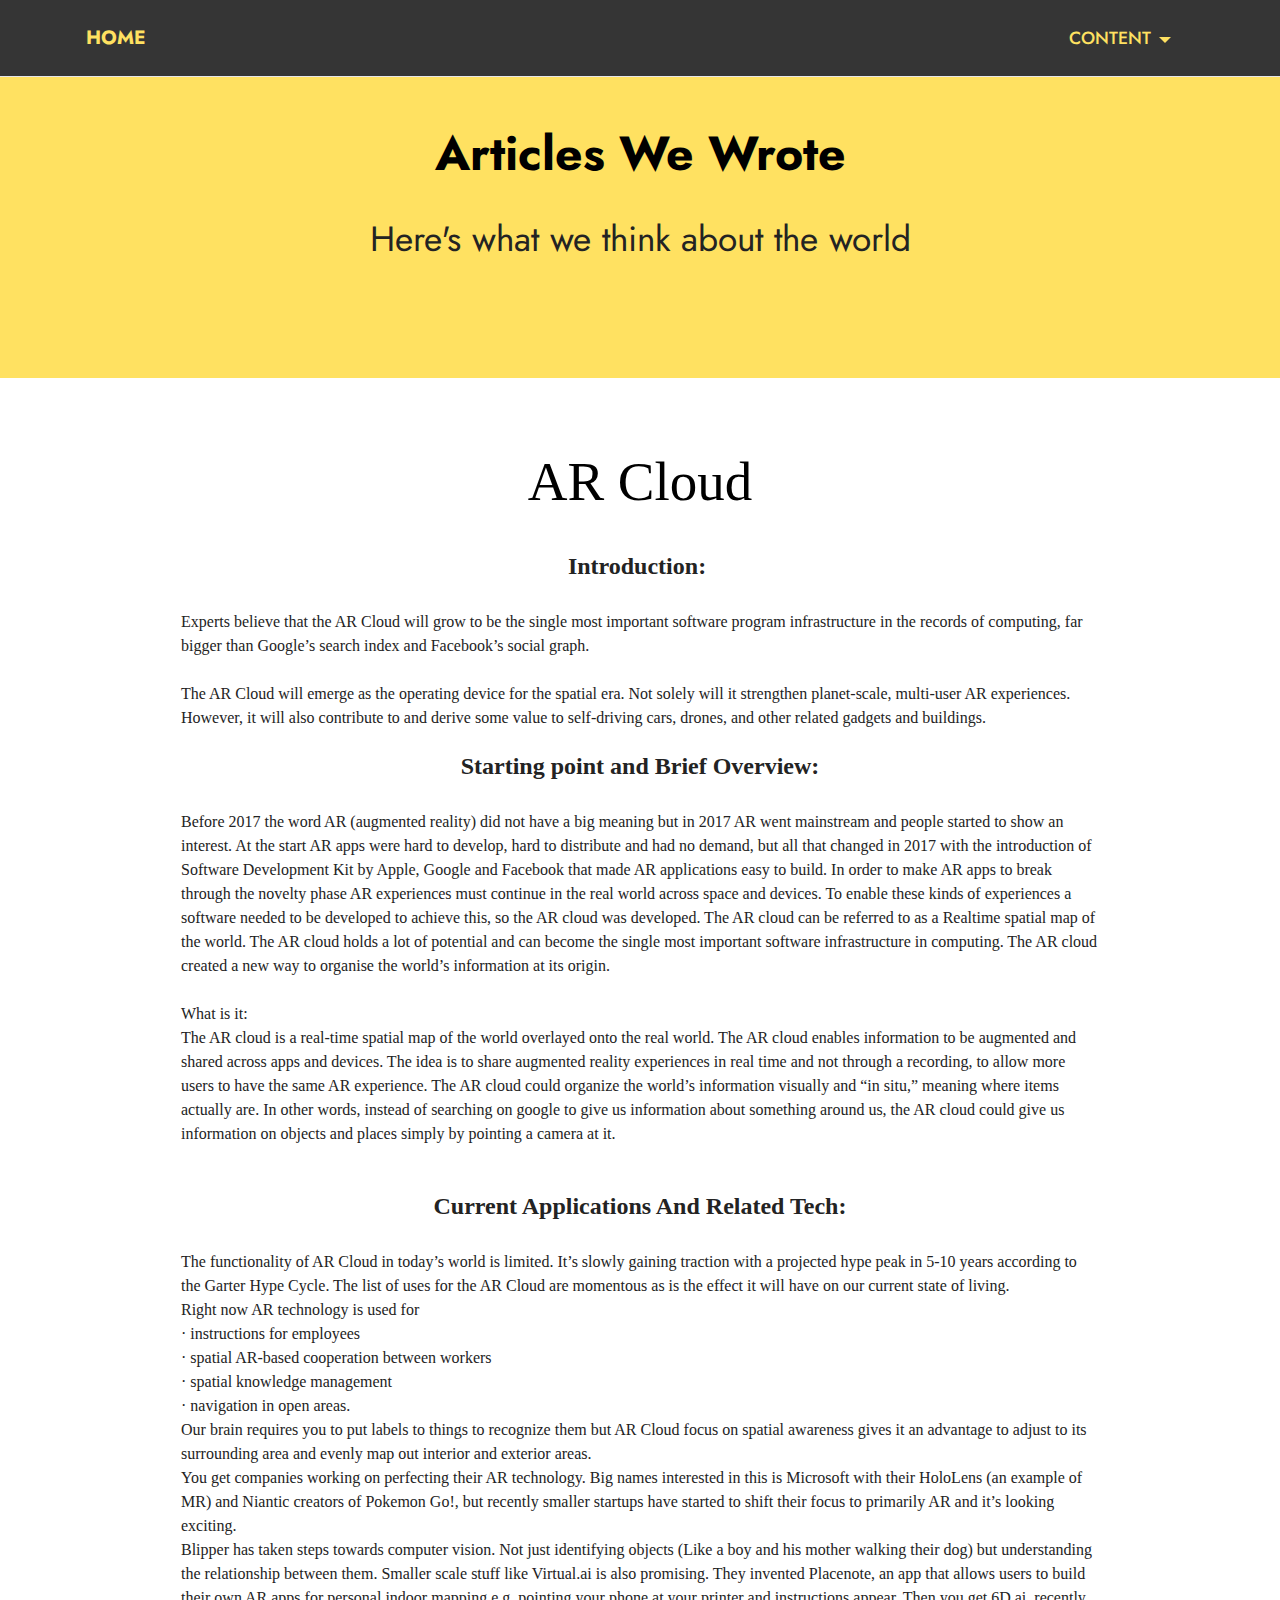
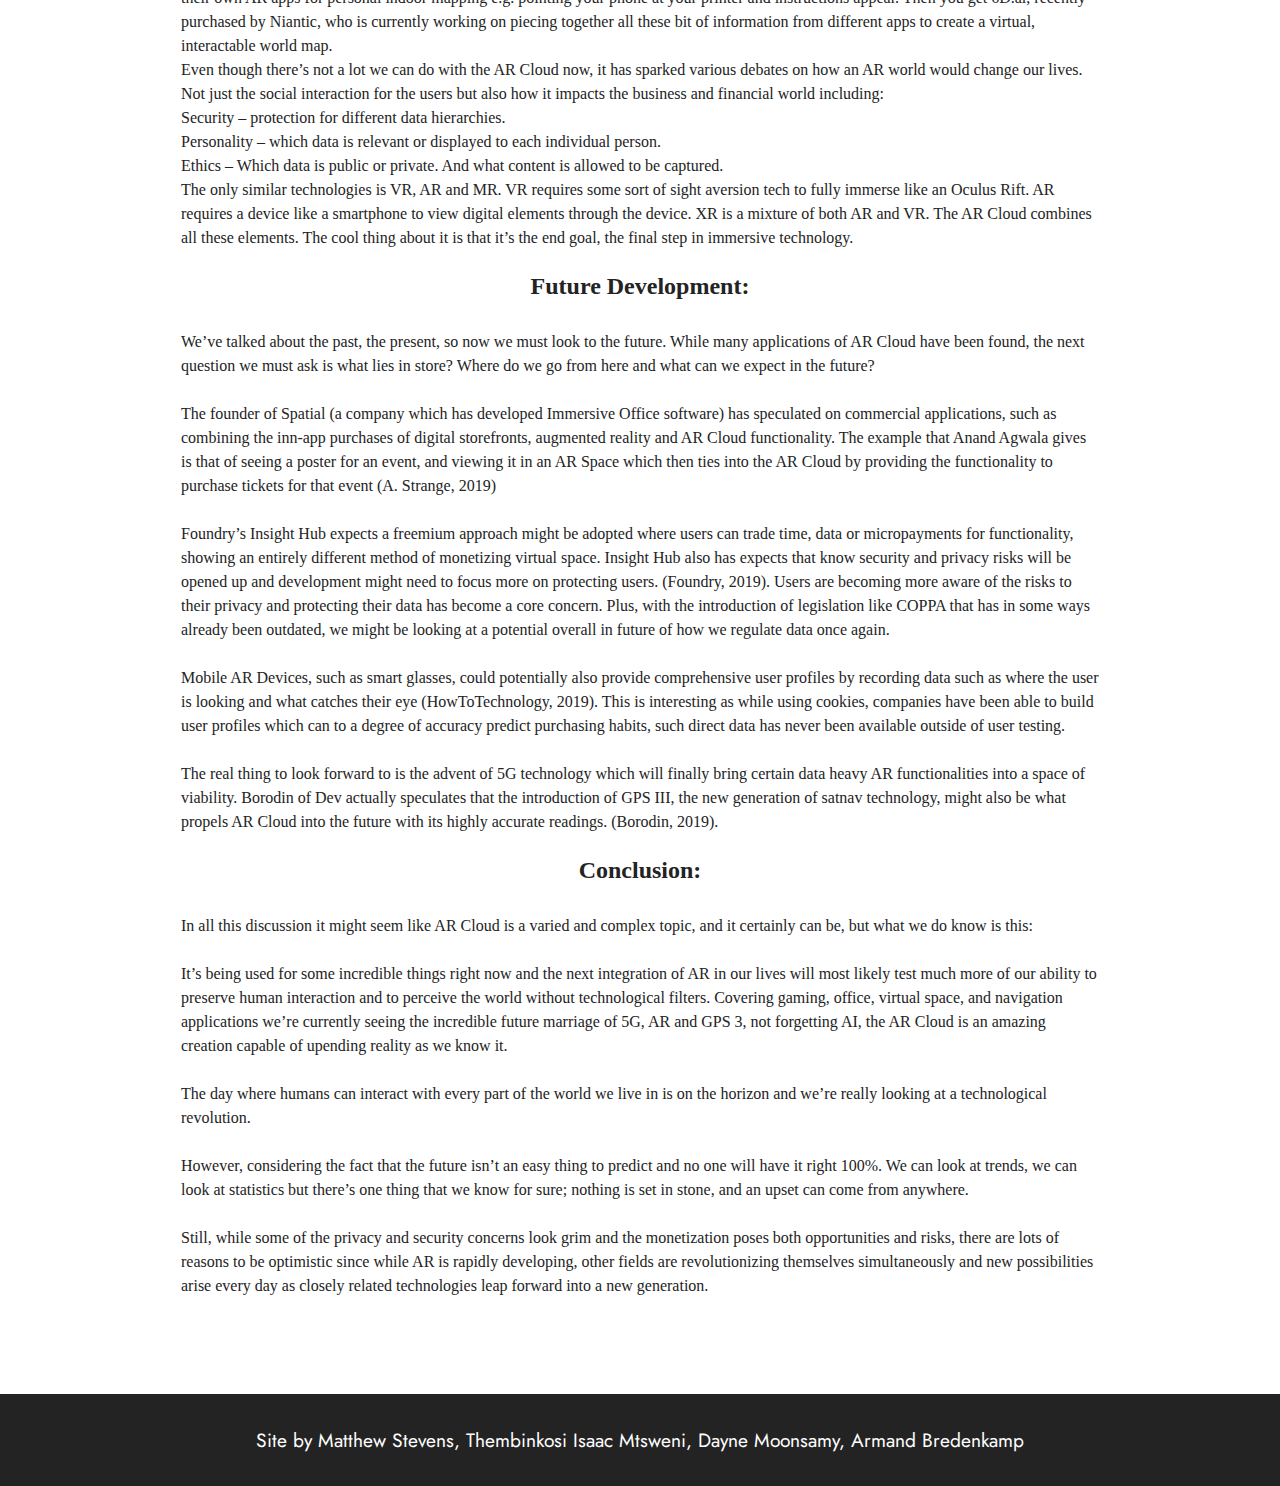
==== commit 5cae1158: "Update articles.html" ====
--- a/articles.html
+++ b/articles.html
@@ -21,7 +21,10 @@
   <link rel="preload" as="style" href="assets/mobirise/css/mbr-additional.css"><link rel="stylesheet" href="assets/mobirise/css/mbr-additional.css" type="text/css">
   
   
-  
+  <style>
+h2 { color: black; font-family: 'Trocchi', serif; font-size: 55px; font-weight: normal; line-height: 48px; margin: 0; }
+
+  </style>
   
 </head>
 <body>
@@ -44,7 +47,7 @@
             </button>
             <div class="collapse navbar-collapse" id="navbarSupportedContent">
                 <ul class="navbar-nav nav-dropdown nav-right" data-app-modern-menu="true"><li class="nav-item dropdown"><a class="nav-link link dropdown-toggle text-warning display-4" href="#" data-toggle="dropdown-submenu" aria-expanded="false">
-                            CONTENT</a><div class="dropdown-menu"><a class="dropdown-item text-warning text-primary display-4" href="articles.html" aria-expanded="false">ARTICLES</a><a class="dropdown-item text-warning text-primary display-4" href="games.html" aria-expanded="false">GAMES</a><a class="dropdown-item text-warning text-primary display-4" href="videos.html" aria-expanded="false">VIDEOS</a><a class="dropdown-item text-warning text-primary display-4" href="photos.html" aria-expanded="false">PHOTOS</a></div></li></ul>
+                            CONTENT</a><div class="dropdown-menu"><a class="dropdown-item text-warning text-primary display-4" href="articles.html" aria-expanded="false">ARTICLES</a><a class="dropdown-item text-warning text-primary display-4" href="games.html" aria-expanded="false">PROJECT</a><a class="dropdown-item text-warning text-primary display-4" href="videos.html" aria-expanded="false">VIDEOS</a><a class="dropdown-item text-warning text-primary display-4" href="photos.html" aria-expanded="false">PHOTOS</a></div></li></ul>
                 
                 
             </div>
@@ -60,8 +63,8 @@
         <div class="row justify-content-center">
             <div class="title col-md-12 col-lg-10">
                 <br><br>
-                <h3 class="mbr-section-title mbr-fonts-style align-center mb-4 display-2">
-                    <strong>Articles We Wrote</strong></h3>
+                <h2 class="mbr-section-title mbr-fonts-style align-center mb-4 display-2">
+                    <strong>Articles We Wrote</strong></h2>
                 <h4 class="mbr-section-subtitle align-center mbr-fonts-style mb-4 display-5">
                     Here's what we think about the world</h4>
                 
@@ -76,21 +79,23 @@
         <div class="row justify-content-center">
             <div class="col-md-12 col-lg-10">
                 
-                <h4 style="text-align:center" class="mbr-section-subtitle mbr-fonts-style mb-4 display-5"> AR Cloud</h4>
-                <p class="mbr-text mbr-fonts-style display-7">Introduction:&nbsp;<br>Experts believe that the AR Cloud will grow to be the single most important software program infrastructure in the records of computing, far bigger than Google’s search index and Facebook’s social graph. 
+                <h2 style="text-align:center"> AR Cloud</h2><br><br>
+                <h4 style="text-align:center; font-weight:bold">Introduction:&nbsp;</h4><br>Experts believe that the AR Cloud will grow to be the single most important software program infrastructure in the records of computing, far bigger than Google’s search index and Facebook’s social graph. 
 <br>
 <br>The AR Cloud will emerge as the operating device for the spatial era. Not solely will it strengthen planet-scale, multi-user AR experiences. However, it will also contribute to and derive some value to self-driving cars, drones, and other related gadgets and buildings. 
 <br>
-<br>Starting point and Brief Overview:<br>Before 2017 the word AR (augmented reality) did not have a big meaning but in 2017 AR went mainstream and people started to show an interest. At the start AR apps were hard to develop, hard to distribute and had no demand, but all that changed in 2017 with the introduction of Software Development Kit by Apple, Google and Facebook that made AR applications easy to build. In order to make AR apps to break through the novelty phase AR experiences must continue in the real world across space and devices. To enable these kinds of experiences a software needed to be developed to achieve this, so the AR cloud was developed. The AR cloud can be referred to as a Realtime spatial map of the world. The AR cloud holds a lot of potential and can become the single most important software infrastructure in computing. The AR cloud created a new way to organise the world’s information at its origin.<br><br>What is it:<br>The AR cloud is a real-time spatial map of the world overlayed onto the real world. The AR cloud enables information to be augmented and shared across apps and devices. The idea is to share augmented reality experiences in real time and not through a recording, to allow more users to have the same AR experience.  The AR cloud could organize the world’s information visually and “in situ,” meaning where items actually are. In other words, instead of searching on google to give us information about something around us, the AR cloud could give us information on objects and places simply by pointing a camera at it.
+<br><h4 style="text-align:center; font-weight:bold">Starting point and Brief Overview:</h4><br>Before 2017 the word AR (augmented reality) did not have a big meaning but in 2017 AR went mainstream and people started to show an interest. At the start AR apps were hard to develop, hard to distribute and had no demand, but all that changed in 2017 with the introduction of Software Development Kit by Apple, Google and Facebook that made AR applications easy to build. In order to make AR apps to break through the novelty phase AR experiences must continue in the real world across space and devices. To enable these kinds of experiences a software needed to be developed to achieve this, so the AR cloud was developed. The AR cloud can be referred to as a Realtime spatial map of the world. The AR cloud holds a lot of potential and can become the single most important software infrastructure in computing. The AR cloud created a new way to organise the world’s information at its origin.<br><br>What is it:<br>The AR cloud is a real-time spatial map of the world overlayed onto the real world. The AR cloud enables information to be augmented and shared across apps and devices. The idea is to share augmented reality experiences in real time and not through a recording, to allow more users to have the same AR experience.  The AR cloud could organize the world’s information visually and “in situ,” meaning where items actually are. In other words, instead of searching on google to give us information about something around us, the AR cloud could give us information on objects and places simply by pointing a camera at it.
 <br> 
 <br>
-<br>Current Applications And Related Tech:<br>The functionality of AR Cloud in today’s world is limited. It’s slowly gaining traction with a projected hype peak in 5-10 years according to the Garter Hype Cycle. The list of uses for the AR Cloud are momentous as is the effect it will have on our current state of living.
+<br>
+<h4 style="text-align:center; font-weight:bold">Current Applications And Related Tech:</h4>
+<br>The functionality of AR Cloud in today’s world is limited. It’s slowly gaining traction with a projected hype peak in 5-10 years according to the Garter Hype Cycle. The list of uses for the AR Cloud are momentous as is the effect it will have on our current state of living.
 <br>Right now AR technology is used for 
 <br>·       instructions for employees
 <br>·       spatial AR-based cooperation between workers
 <br>·       spatial knowledge management
 <br>·       navigation in open areas.
-<br>See our brain requires you to put labels to things to recognize them but AR Cloud focus on spatial awareness gives it an advantage to adjust to its surrounding area and evenly map out interior and exterior areas.
+<br>Our brain requires you to put labels to things to recognize them but AR Cloud focus on spatial awareness gives it an advantage to adjust to its surrounding area and evenly map out interior and exterior areas.
 <br>You get companies working on perfecting their AR technology. Big names interested in this is Microsoft with their HoloLens (an example of MR) and Niantic creators of Pokemon Go!, but recently smaller startups have started to shift their focus to primarily AR and it’s looking exciting.
 <br>Blipper has taken steps towards computer vision. Not just identifying objects (Like a boy and his mother walking their dog) but understanding the relationship between them. Smaller scale stuff like Virtual.ai is also promising. They invented Placenote, an app that allows users to build their own AR apps for personal indoor mapping e.g. pointing your phone at your printer and instructions appear. Then you get 6D.ai, recently purchased by Niantic, who is currently working on piecing together all these bit of information from different apps to create a virtual, interactable world map.
 <br>Even though there’s not a lot we can do with the AR Cloud now, it has sparked various debates on how an AR world would change our lives. Not just the social interaction for the users but also how it impacts the business and financial world including:
@@ -98,7 +103,9 @@
 <br>Personality – which data is relevant or displayed to each individual person.
 <br>Ethics – Which data is public or private. And what content is allowed to be captured.
 <br>The only similar technologies is VR, AR and MR. VR requires some sort of sight aversion tech to fully immerse like an Oculus Rift. AR requires a device like a smartphone to view digital elements through the device. XR is a mixture of both AR and VR. The AR Cloud combines all these elements. The cool thing about it is that it’s the end goal, the final step in immersive technology.       
-<br><br>Future Development:<br>We’ve talked about the past, the present, so now we must look to the future. While many applications of AR Cloud have been found, the next question we must ask is what lies in store? Where do we go from here and what can we expect in the future?
+<br><br>
+<h4 style="text-align:center; font-weight:bold">Future Development:</h4><br>
+We’ve talked about the past, the present, so now we must look to the future. While many applications of AR Cloud have been found, the next question we must ask is what lies in store? Where do we go from here and what can we expect in the future?
 <br>
 <br>The founder of Spatial (a company which has developed Immersive Office software) has speculated on commercial applications, such as combining the inn-app purchases of digital storefronts, augmented reality and AR Cloud functionality. The example that Anand Agwala gives is that of seeing a poster for an event, and viewing it in an AR Space which then ties into the AR Cloud by providing the functionality to purchase tickets for that event (A. Strange, 2019)
 <br>
@@ -107,7 +114,7 @@
 <br>Mobile AR Devices, such as smart glasses, could potentially also provide comprehensive user profiles by recording data such as where the user is looking and what catches their eye (HowToTechnology, 2019). This is interesting as while using cookies, companies have been able to build user profiles which can to a degree of accuracy predict purchasing habits, such direct data has never been available outside of user testing.
 <br>
 <br>The real thing to look forward to is the advent of 5G technology which will finally bring certain data heavy AR functionalities into a space of viability. Borodin of Dev actually speculates that the introduction of GPS III, the new generation of satnav technology, might also be what propels AR Cloud into the future with its highly accurate readings. (Borodin, 2019).
-<br><br>Conclusion:<br>In all this discussion it might seem like AR Cloud is a varied and complex topic, and it certainly can be, but what we do know is this:
+<br><br><h4 style="text-align:center; font-weight:bold">Conclusion:</h4><br>In all this discussion it might seem like AR Cloud is a varied and complex topic, and it certainly can be, but what we do know is this:
 <br>
 <br>It’s being used for some incredible things right now and the next integration of AR in our lives will most likely test much more of our ability to preserve human interaction and to perceive the world without technological filters. Covering gaming, office, virtual space, and navigation applications we’re currently seeing the incredible future marriage of 5G, AR and GPS 3, not forgetting AI, the AR Cloud is an amazing creation capable of upending reality as we know it.
 <br>
